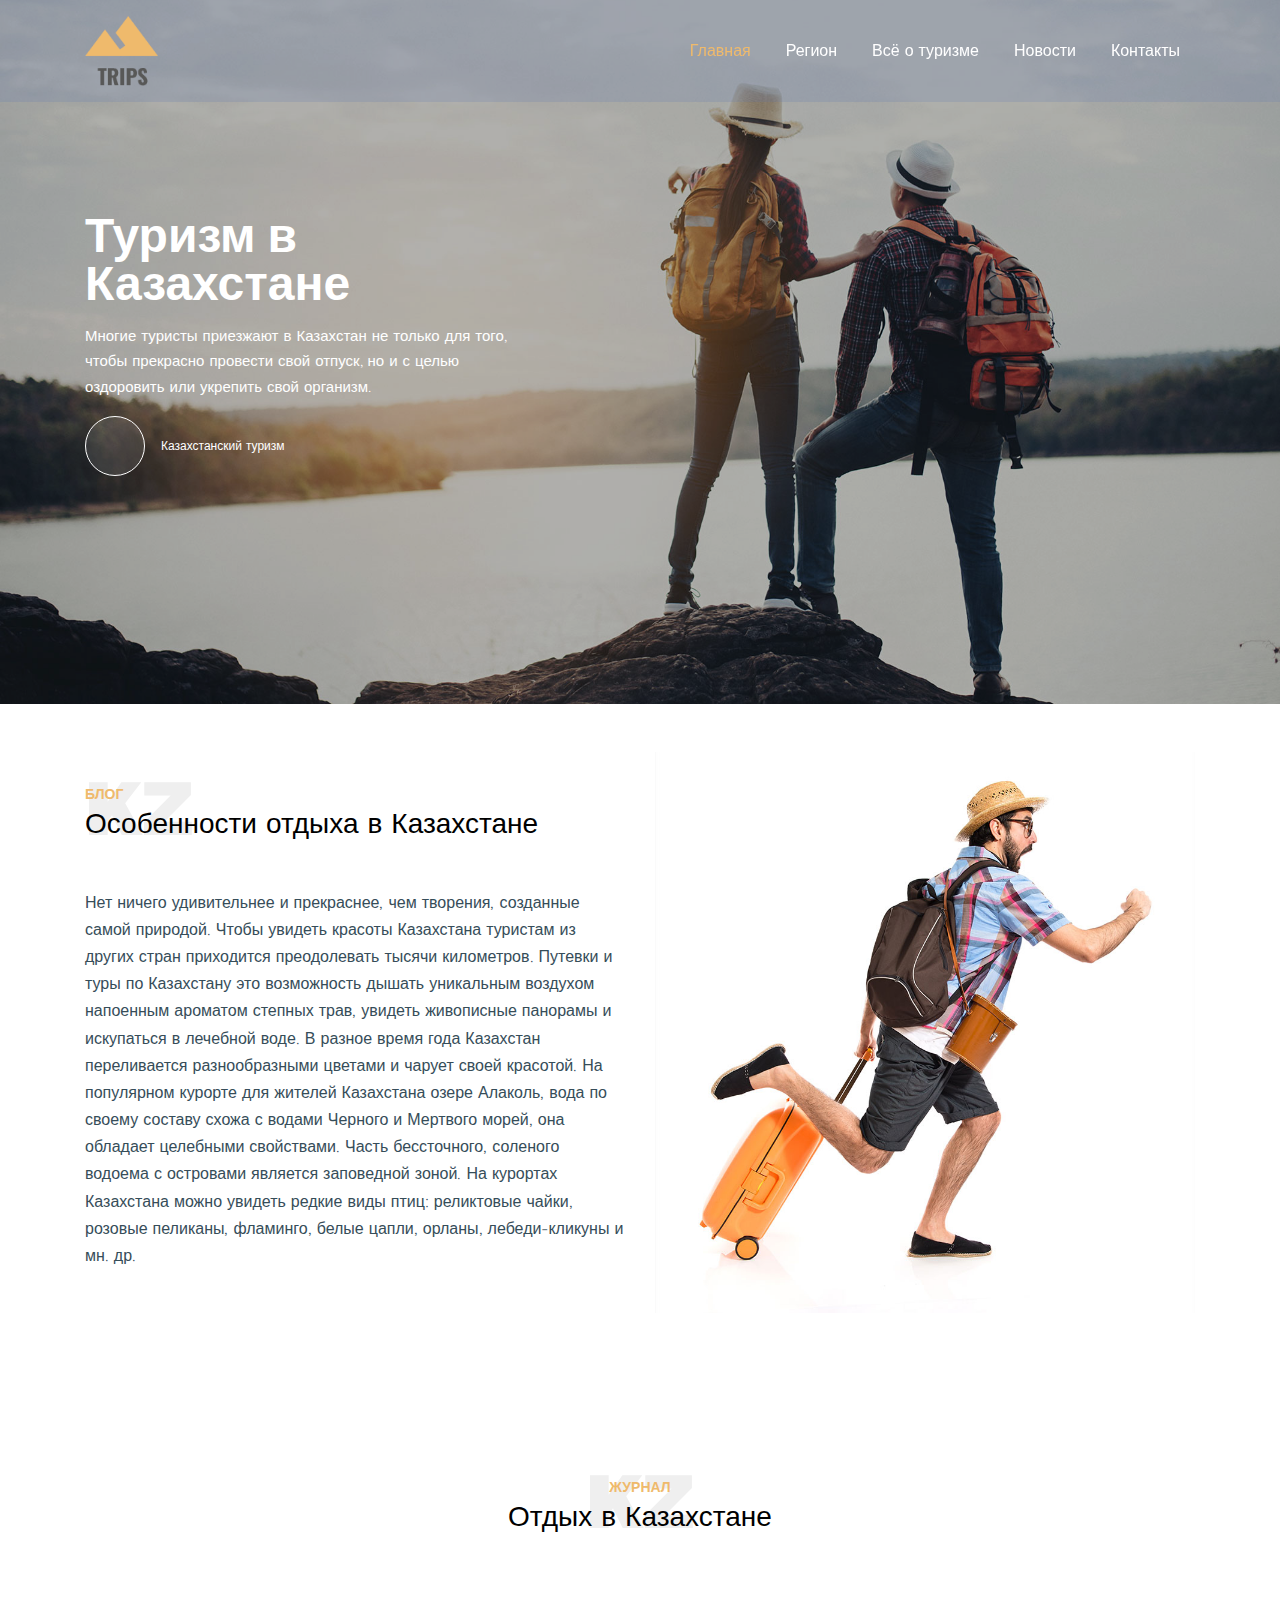
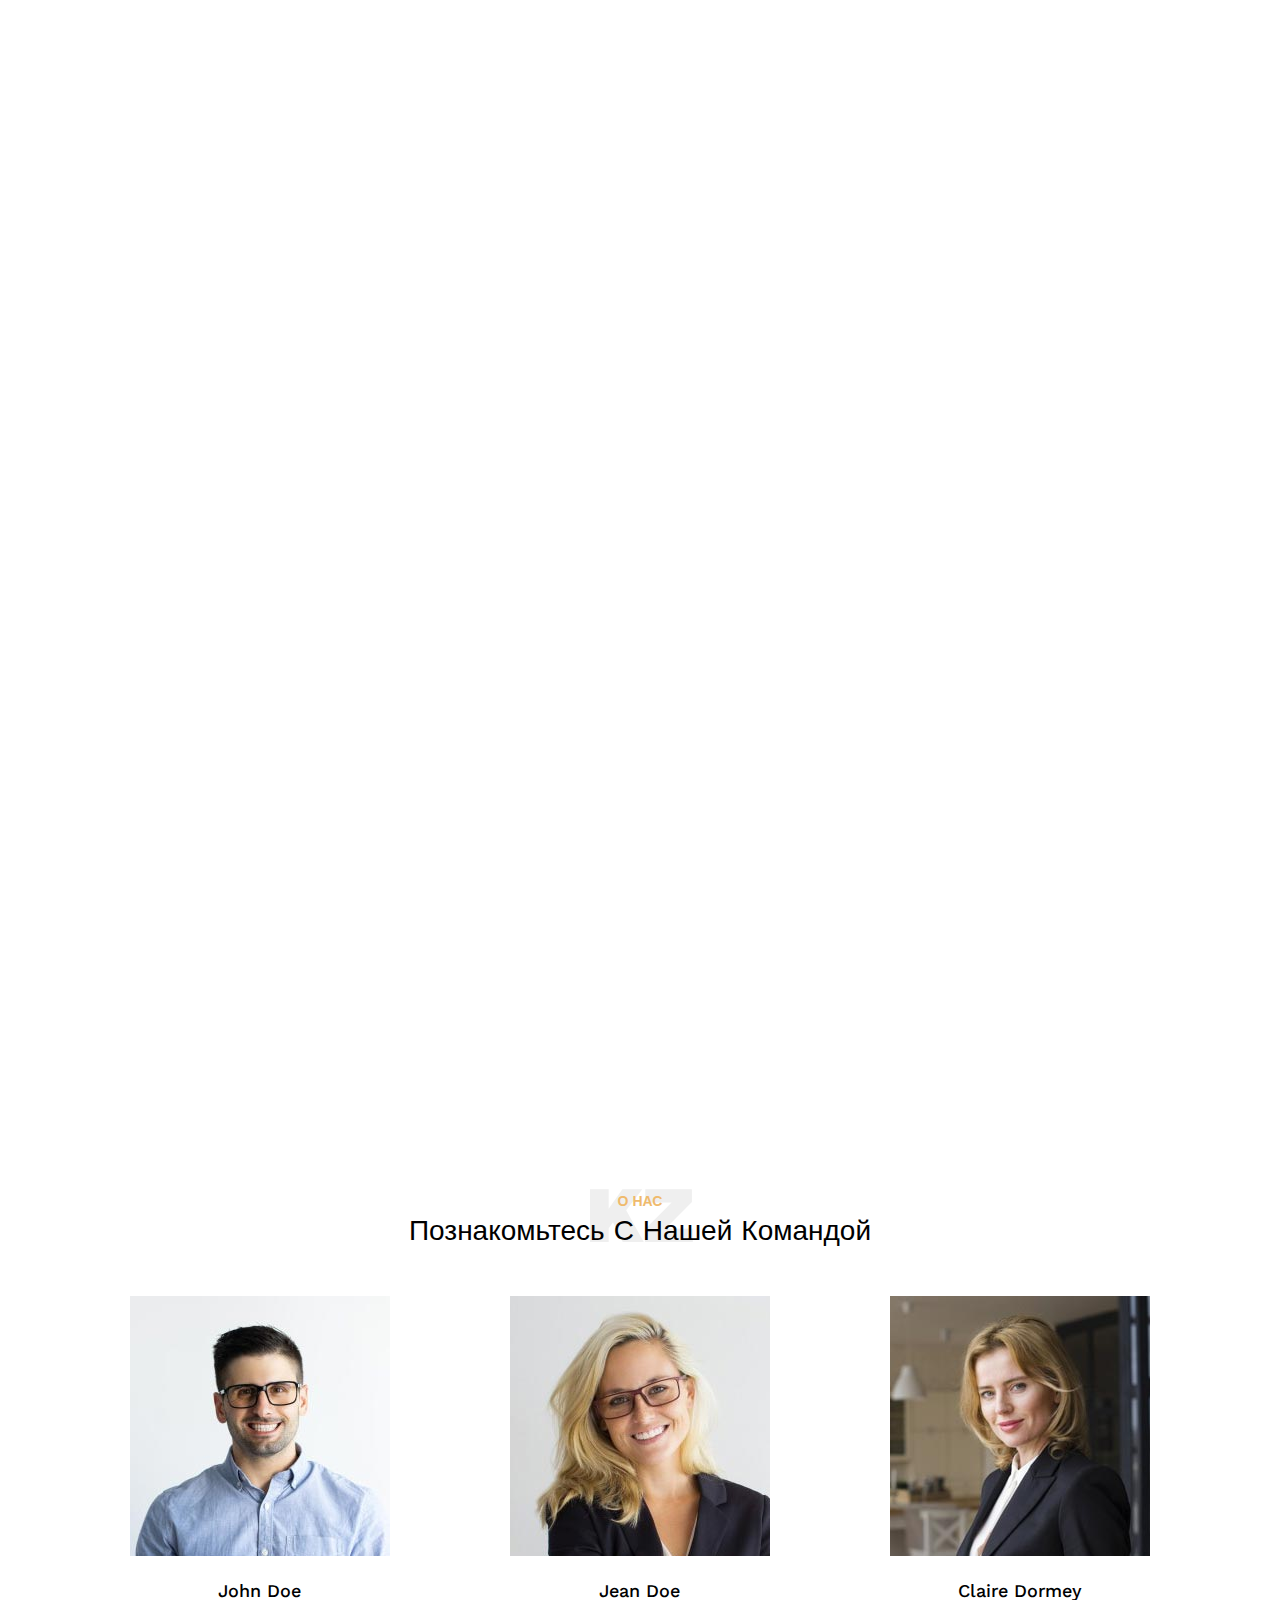
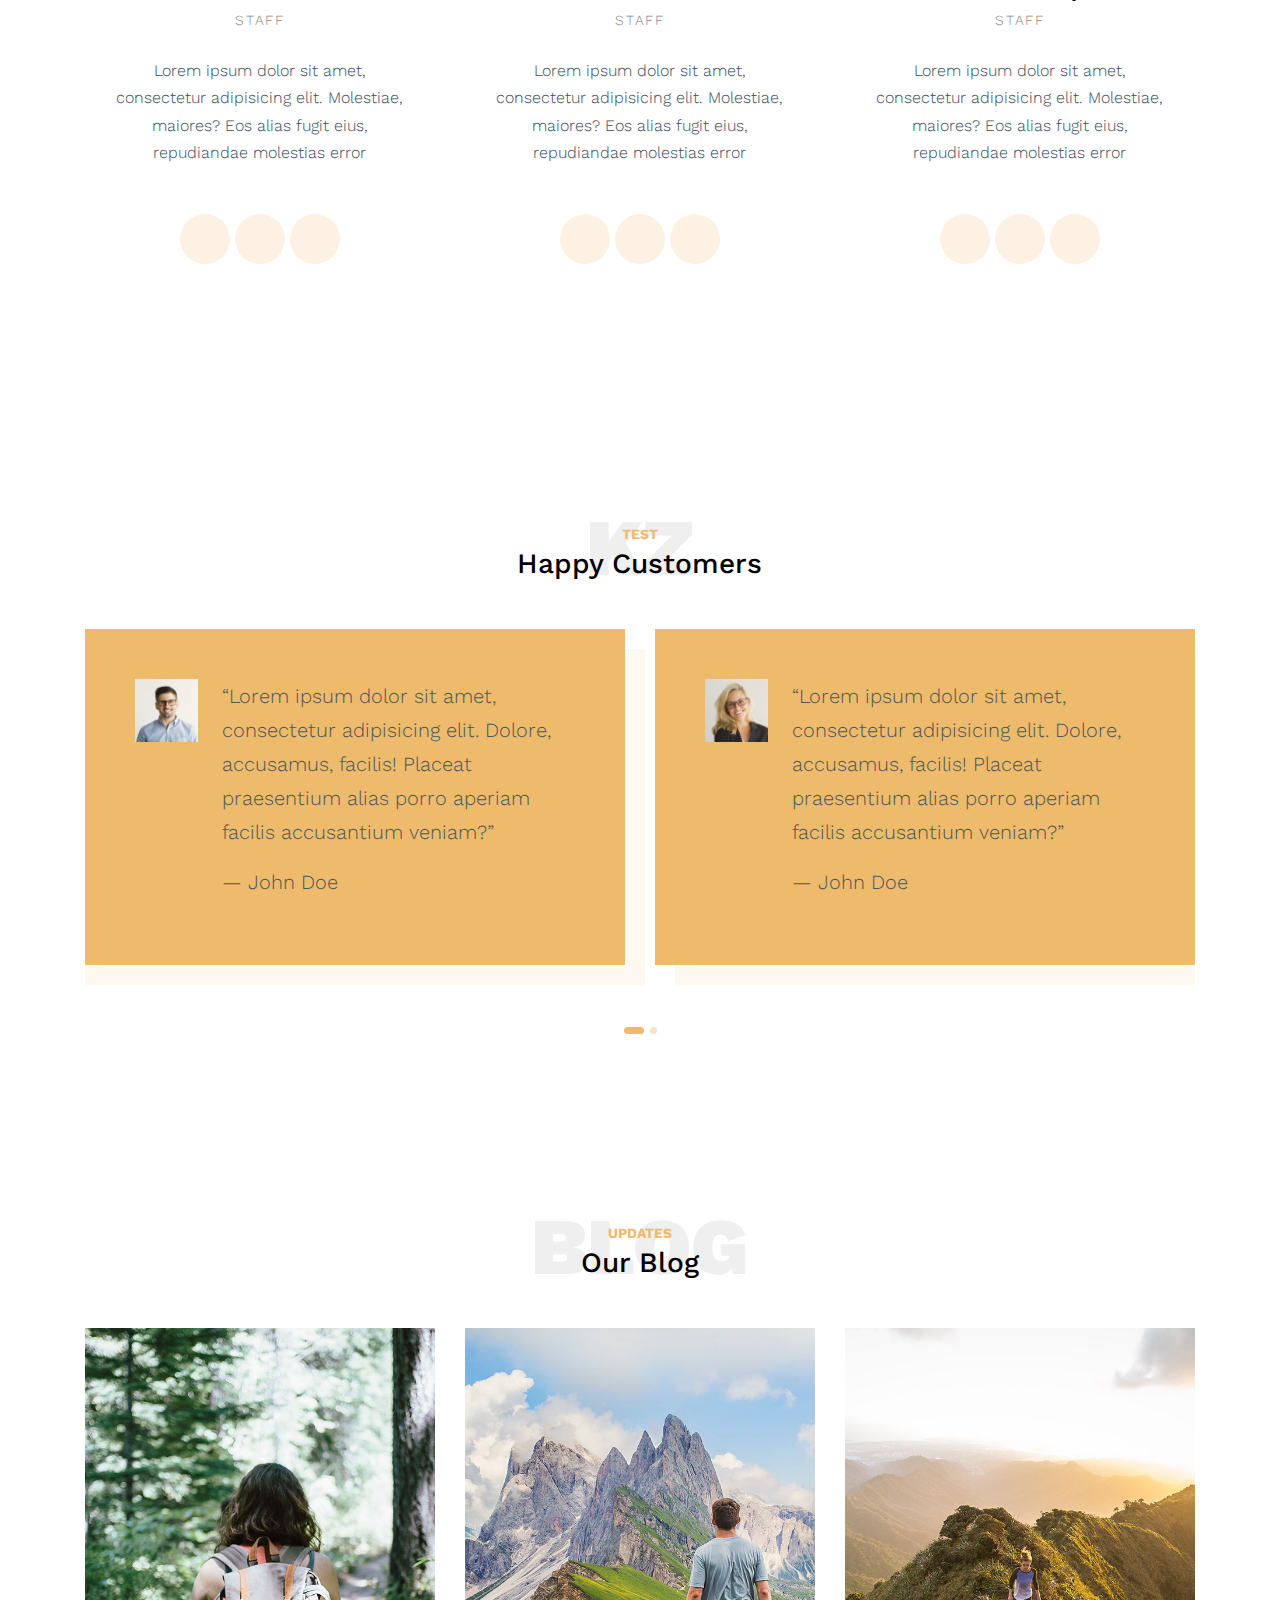
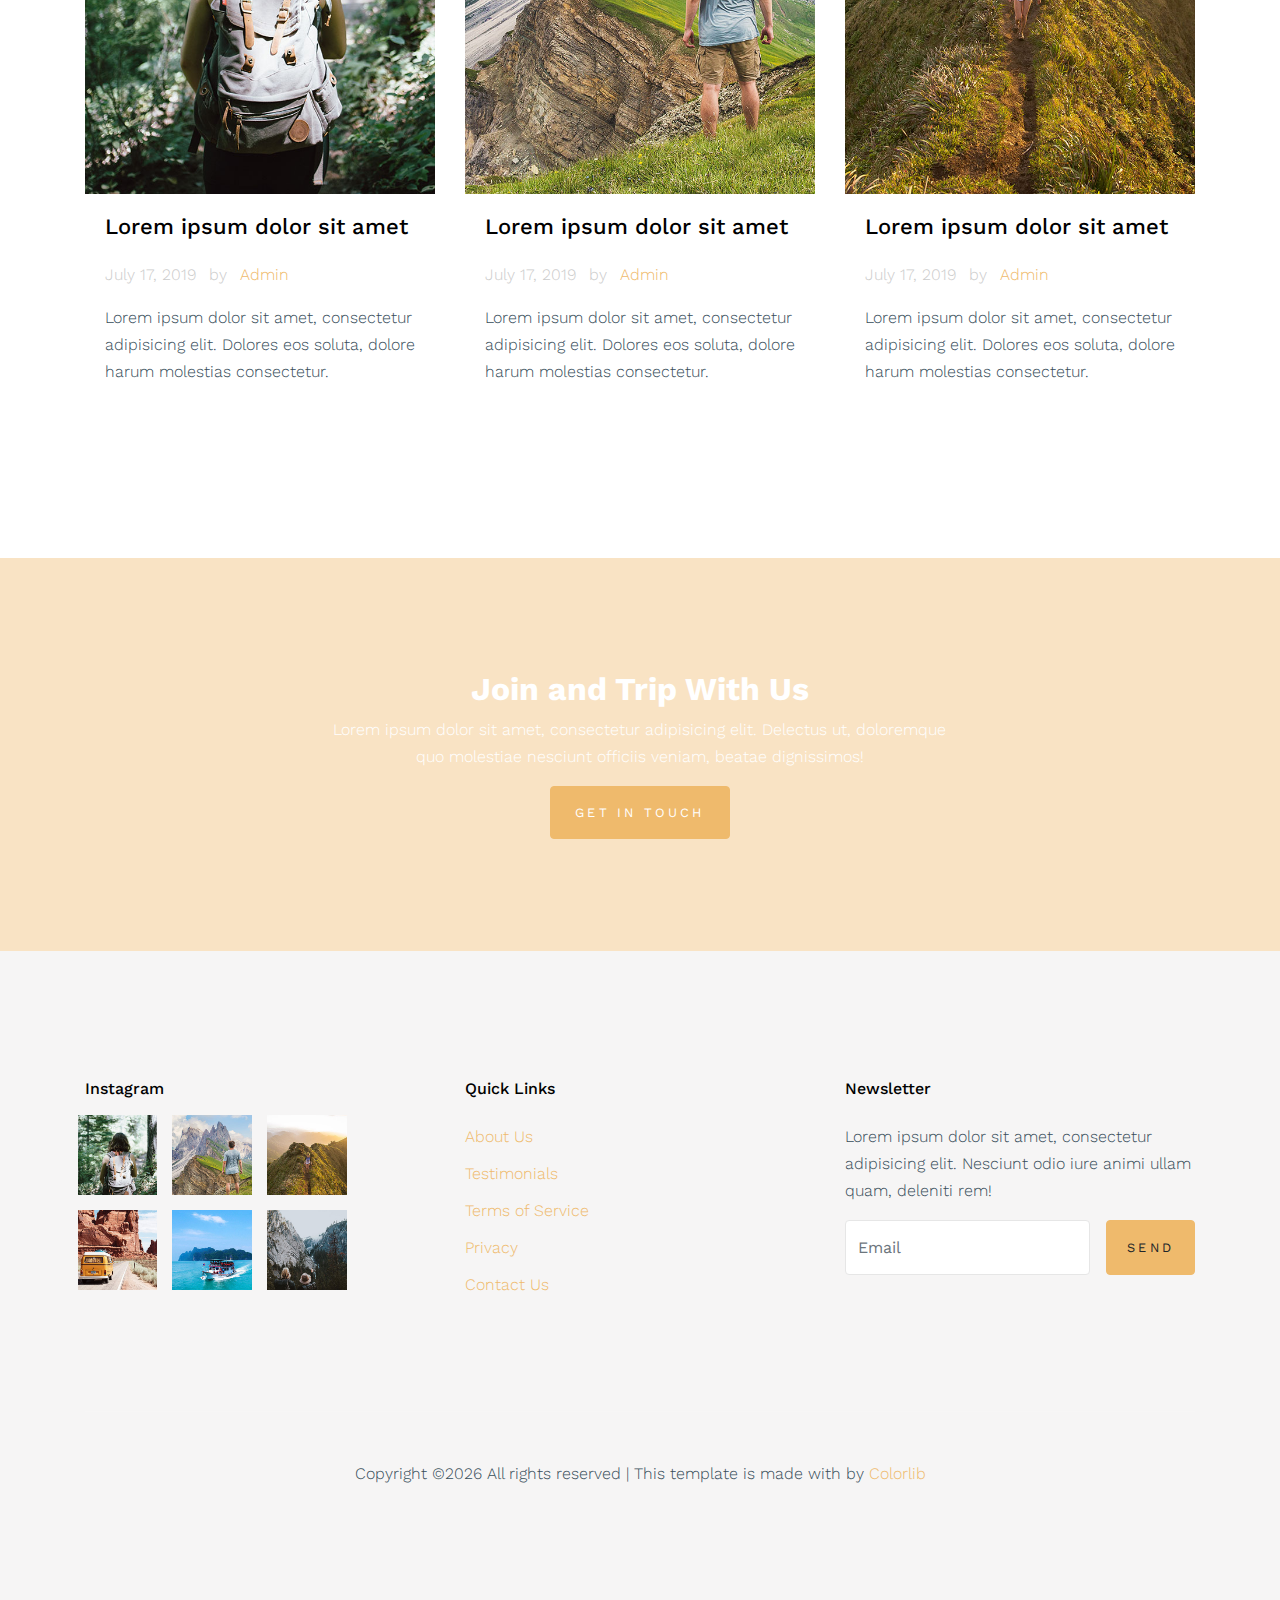
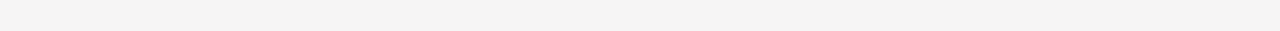
==== index.html @ c3fda4ba "Update index.html" ====
<!doctype html>
<html lang="en">

  <head>
    <title>Trips &mdash; Website Template by Colorlib</title>
    <meta charset="utf-8">
    <meta name="viewport" content="width=device-width, initial-scale=1, shrink-to-fit=no">

    <link href="https://fonts.googleapis.com/css?family=Work+Sans:400,700,900&display=swap" rel="stylesheet">

    <link rel="stylesheet" href="fonts/icomoon/style.css">

    <link rel="stylesheet" href="css/bootstrap.min.css">
    <link rel="stylesheet" href="css/bootstrap-datepicker.css">
    <link rel="stylesheet" href="css/jquery.fancybox.min.css">
    <link rel="stylesheet" href="css/owl.carousel.min.css">
    <link rel="stylesheet" href="css/owl.theme.default.min.css">
    <link rel="stylesheet" href="fonts/flaticon/font/flaticon.css">
    <link rel="stylesheet" href="css/aos.css">

    <!-- MAIN CSS -->
    <link rel="stylesheet" href="css/style.css">

  </head>

  <body data-spy="scroll" data-target=".site-navbar-target" data-offset="300">

    
    <div class="site-wrap" id="home-section">

      <div class="site-mobile-menu site-navbar-target">
        <div class="site-mobile-menu-header">
          <div class="site-mobile-menu-close mt-3">
            <span class="icon-close2 js-menu-toggle"></span>
          </div>
        </div>
        <div class="site-mobile-menu-body"></div>
      </div>



      <header class="site-navbar site-navbar-target" role="banner">

        <div class="container">
          <div class="row align-items-center position-relative">

            <div class="col-3 ">
              <div class="site-logo">
                <a href="index.html" class="font-weight-bold">
                  <img src="images/logo.png" alt="Image" class="img-fluid">
                </a>
              </div>
            </div>

            <div class="col-9  text-right">
              

              <span class="d-inline-block d-lg-none"><a href="#" class="text-white site-menu-toggle js-menu-toggle py-5 text-white"><span class="icon-menu h3 text-white"></span></a></span>

              

              <nav class="site-navigation text-right ml-auto d-none d-lg-block" role="navigation">
                <ul class="site-menu main-menu js-clone-nav ml-auto ">
                  <li class="active"><a href="index.html" class="nav-link">Главная</a></li>
                  <li><a href="about.html" class="nav-link">Регион</a></li>
                  <li><a href="trips.html" class="nav-link">Всё о туризме</a></li>
                  <li><a href="blog.html" class="nav-link">Новости</a></li>
                  <li><a href="contact.html" class="nav-link">Контакты</a></li>
                </ul>
              </nav>
            </div>

            
          </div>
        </div>

      </header>

    <div class="ftco-blocks-cover-1">
      <div class="site-section-cover overlay" style="background-image: url('images/hero_1.jpg')">
        <div class="container">
          <div class="row align-items-center">
            <div class="col-md-5" data-aos="fade-right">
              <h1 class="mb-3 text-white">Туризм в Казахстане</h1>
              <p>Многие туристы приезжают в Казахстан не только для того, чтобы прекрасно провести свой отпуск, но и с целью оздоровить или укрепить свой организм.</p>
              <p class="d-flex align-items-center">
                <a href="https://vimeo.com/191947042" data-fancybox class="play-btn-39282 mr-3"><span class="icon-play"></span></a> 
                <span class="small">Казахстанский туризм</span>
              </p>
            </div>
          </div>
        </div>
      </div>
    </div>


    <div class="site-section py-5">
      <div class="container">
        <div class="row align-items-center">
          <div class="col-md-6">
            <div class="heading-39101 mb-5">
              <span class="backdrop">KZ</span>
              <span class="subtitle-39191">Блог</span>
              <h3>Особенности отдыха в Казахстане</h3>
            </div>
            <p>Нет ничего удивительнее и прекраснее, чем творения, созданные самой природой. Чтобы увидеть красоты Казахстана туристам из других стран приходится преодолевать тысячи километров. Путевки и туры по Казахстану это возможность дышать уникальным воздухом напоенным ароматом степных трав, увидеть живописные панорамы и искупаться в лечебной воде. В разное время года Казахстан переливается разнообразными цветами и чарует своей красотой. На популярном курорте для жителей Казахстана озере Алаколь, вода по своему составу схожа с водами Черного и Мертвого морей, она обладает целебными свойствами. Часть бессточного, соленого водоема с островами является заповедной зоной. На курортах Казахстана можно увидеть редкие виды птиц: реликтовые чайки, розовые пеликаны, фламинго, белые цапли, орланы, лебеди-кликуны и мн. др.</p>
          </div>
          <div class="col-md-6" data-aos="fade-right">
            <img src="images/traveler.jpg" alt="Image" class="img-fluid">
          </div>
        </div>
      </div>
    </div>

    <div class="site-section">

      <div class="container">
        <div class="row justify-content-center text-center">
          <div class="col-md-7">
            <div class="heading-39101 mb-5">
              <span class="backdrop text-center">KZ</span>
              <span class="subtitle-39191">журнал</span>
              <h3>Отдых в Казахстане</h3>
            </div>
          </div>
        </div>
        <div class="row">
          <div class="col-lg-4 col-md-6 mb-4" data-aos="fade-up">
            <div class="listing-item">
              <div class="listing-image">
                <img src="images/img_1.jpg" alt="Image" class="img-fluid">
              </div>
              <div class="listing-item-content">
                <a class="px-3 mb-3 category bg-primary" href="#">$200.00</a>
                <h2 class="mb-1"><a href="trip-single.html">Боровое</a></h2>
              </div>
            </div>
          </div>

          <div class="col-lg-4 col-md-6 mb-4" data-aos="fade-up">
            <div class="listing-item">
              <div class="listing-image">
                <img src="images/img_2.jpg" alt="Image" class="img-fluid">
              </div>
              <div class="listing-item-content">
                <a class="px-3 mb-3 category bg-primary" href="#">$390.00</a>
                <h2 class="mb-1"><a href="trip-single.html">Джунгарское Алатау</a></h2>
              </div>
            </div>
          </div>

          <div class="col-lg-4 col-md-6 mb-4" data-aos="fade-up">
            <div class="listing-item">
              <div class="listing-image">
                <img src="images/img_3.jpg" alt="Image" class="img-fluid">
              </div>
              <div class="listing-item-content">
                <a class="px-3 mb-3 category bg-primary" href="#">$180.00</a>
                <h2 class="mb-1"><a href="trip-single.html">Бухтарма</a></h2>
              </div>
            </div>
          </div>

          <div class="col-lg-4 col-md-6 mb-4" data-aos="fade-up">
            <div class="listing-item">
              <div class="listing-image">
                <img src="images/img_4.jpg" alt="Image" class="img-fluid">
              </div>
              <div class="listing-item-content">
                <a class="px-3 mb-3 category bg-primary" href="#">$600.00</a>
                <h2 class="mb-1"><a href="trip-single.html">Чарынский коньон</a></h2>
              </div>
            </div>
          </div>

          <div class="col-lg-4 col-md-6 mb-4" data-aos="fade-up">
            <div class="listing-item">
              <div class="listing-image">
                <img src="images/img_5.jpg" alt="Image" class="img-fluid">
              </div>
              <div class="listing-item-content">
                <a class="px-3 mb-3 category bg-primary" href="#">$330.00</a>
                <h2 class="mb-1"><a href="trip-single.html">Алаколь</a></h2>
              </div>
            </div>
          </div>

          <div class="col-lg-4 col-md-6 mb-4" data-aos="fade-up">
            <div class="listing-item">
              <div class="listing-image">
                <img src="images/img_6.jpg" alt="Image" class="img-fluid">
              </div>
              <div class="listing-item-content">
                <a class="px-3 mb-3 category bg-primary" href="#">$450.00</a>
                <h2 class="mb-1"><a href="trip-single.html">Горы Тянь-Шань</a></h2>
              </div>
            </div>
          </div>

        </div>

      </div>
    </div>

    <div class="site-section">

      <div class="container">
        <div class="row justify-content-center text-center">
          <div class="col-md-10">
            <div class="heading-39101 mb-5">
              <span class="backdrop text-center">KZ</span>
              <span class="subtitle-39191">О нас</span>
              <h3>Познакомьтесь С Нашей Командой</h3>
            </div>
          </div>
        </div>


        <div class="row">

          <div class="col-lg-4 col-md-6 mb-4">
            <div class="person-29191 text-center">
              <img src="images/person_1.jpg" alt="Image" class="img-fluid mb-4">
              <div class="px-4">
                <h2 class="mb-2">John Doe</h2>
                <p class="caption mb-4">Staff</p>
                <p>Lorem ipsum dolor sit amet, consectetur adipisicing elit. Molestiae, maiores? Eos alias fugit eius, repudiandae molestias error</p>
                <div class="social_29128 mt-5">
                <a href="#"><span class="icon-facebook"></span></a>  
                <a href="#"><span class="icon-instagram"></span></a>  
                <a href="#"><span class="icon-twitter"></span></a>  
               </div>
              </div>
            </div>
          </div>

          <div class="col-lg-4 col-md-6 mb-4">
            <div class="person-29191 text-center">
              <img src="images/person_2.jpg" alt="Image" class="img-fluid mb-4">
              <div class="px-4">
                <h2 class="mb-2">Jean Doe</h2>
                <p class="caption mb-4">Staff</p>
                <p>Lorem ipsum dolor sit amet, consectetur adipisicing elit. Molestiae, maiores? Eos alias fugit eius, repudiandae molestias error</p>
                <div class="social_29128 mt-5">
                <a href="#"><span class="icon-facebook"></span></a>  
                <a href="#"><span class="icon-instagram"></span></a>  
                <a href="#"><span class="icon-twitter"></span></a>  
               </div>
              </div>
            </div>
          </div>

          <div class="col-lg-4 col-md-6 mb-4">
            <div class="person-29191 text-center">
              <img src="images/person_3.jpg" alt="Image" class="img-fluid mb-4">
              <div class="px-4">
                <h2 class="mb-2">Claire Dormey</h2>
                <p class="caption mb-4">Staff</p>
                <p>Lorem ipsum dolor sit amet, consectetur adipisicing elit. Molestiae, maiores? Eos alias fugit eius, repudiandae molestias error</p>
                <div class="social_29128 mt-5">
                <a href="#"><span class="icon-facebook"></span></a>  
                <a href="#"><span class="icon-instagram"></span></a>  
                <a href="#"><span class="icon-twitter"></span></a>  
               </div>
              </div>
            </div>
          </div>

        </div>

      </div>
    </div>


    

    <div class="site-section">

      <div class="container">

        <div class="row justify-content-center text-center">
          <div class="col-md-10">
            <div class="heading-39101 mb-5">
              <span class="backdrop text-center">KZ</span>
              <span class="subtitle-39191">Test</span>
              <h3>Happy Customers</h3>
            </div>
          </div>
        </div>

        <div class="owl-carousel slide-one-item">
          <div class="row">
            <div class="col-md-6">

              <div class="testimonial-39191 d-flex">
                <div class="mr-4">
                  <img src="images/person_1.jpg" alt="Image" class="img-fluid">
                </div>
                <div>
                <blockquote>&ldquo;Lorem ipsum dolor sit amet, consectetur adipisicing elit. Dolore, accusamus, facilis! Placeat praesentium alias porro aperiam facilis accusantium veniam?&rdquo;</blockquote>
                <p>&mdash; John Doe</p>
                </div>
              </div>    
              
            </div>

            <div class="col-md-6">

              <div class="testimonial-39191 d-flex">
                <div class="mr-4">
                  <img src="images/person_2.jpg" alt="Image" class="img-fluid">
                </div>
                <div>
                <blockquote>&ldquo;Lorem ipsum dolor sit amet, consectetur adipisicing elit. Dolore, accusamus, facilis! Placeat praesentium alias porro aperiam facilis accusantium veniam?&rdquo;</blockquote>
                <p>&mdash; John Doe</p>
                </div>
              </div>    
              
            </div>
          </div>

          <div class="row">
            <div class="col-md-6">

              <div class="testimonial-39191 d-flex">
                <div class="mr-4">
                  <img src="images/person_1.jpg" alt="Image" class="img-fluid">
                </div>
                <div>
                <blockquote>&ldquo;Lorem ipsum dolor sit amet, consectetur adipisicing elit. Dolore, accusamus, facilis! Placeat praesentium alias porro aperiam facilis accusantium veniam?&rdquo;</blockquote>
                <p>&mdash; John Doe</p>
                </div>
              </div>    
              
            </div>

            <div class="col-md-6">

              <div class="testimonial-39191 d-flex">
                <div class="mr-4">
                  <img src="images/person_2.jpg" alt="Image" class="img-fluid">
                </div>
                <div>
                <blockquote>&ldquo;Lorem ipsum dolor sit amet, consectetur adipisicing elit. Dolore, accusamus, facilis! Placeat praesentium alias porro aperiam facilis accusantium veniam?&rdquo;</blockquote>
                <p>&mdash; John Doe</p>
                </div>
              </div>    
              
            </div>
          </div>

        </div>

      </div>
    </div>


    <div class="site-section">

      <div class="container">
        <div class="row justify-content-center text-center">
          <div class="col-md-10">
            <div class="heading-39101 mb-5">
              <span class="backdrop text-center">Blog</span>
              <span class="subtitle-39191">Updates</span>
              <h3>Our Blog</h3>
            </div>
          </div>
        </div>

        <div class="row">
          <div class="col-lg-4 col-md-6 mb-4">
            <div class="post-entry-1 h-100">
              <a href="single.html">
                <img src="images/img_1.jpg" alt="Image"
                 class="img-fluid">
              </a>
              <div class="post-entry-1-contents">
                
                <h2><a href="single.html">Lorem ipsum dolor sit amet</a></h2>
                <span class="meta d-inline-block mb-3">July 17, 2019 <span class="mx-2">by</span> <a href="#">Admin</a></span>
                <p>Lorem ipsum dolor sit amet, consectetur adipisicing elit. Dolores eos soluta, dolore harum molestias consectetur.</p>
              </div>
            </div>
          </div>
          <div class="col-lg-4 col-md-6 mb-4">
            <div class="post-entry-1 h-100">
              <a href="single.html">
                <img src="images/img_2.jpg" alt="Image"
                 class="img-fluid">
              </a>
              <div class="post-entry-1-contents">
                
                <h2><a href="single.html">Lorem ipsum dolor sit amet</a></h2>
                <span class="meta d-inline-block mb-3">July 17, 2019 <span class="mx-2">by</span> <a href="#">Admin</a></span>
                <p>Lorem ipsum dolor sit amet, consectetur adipisicing elit. Dolores eos soluta, dolore harum molestias consectetur.</p>
              </div>
            </div>
          </div>

          <div class="col-lg-4 col-md-6 mb-4">
            <div class="post-entry-1 h-100">
              <a href="single.html">
                <img src="images/img_3.jpg" alt="Image"
                 class="img-fluid">
              </a>
              <div class="post-entry-1-contents">
                
                <h2><a href="single.html">Lorem ipsum dolor sit amet</a></h2>
                <span class="meta d-inline-block mb-3">July 17, 2019 <span class="mx-2">by</span> <a href="#">Admin</a></span>
                <p>Lorem ipsum dolor sit amet, consectetur adipisicing elit. Dolores eos soluta, dolore harum molestias consectetur.</p>
              </div>
            </div>
          </div>
        </div>
      </div>
    </div>
    

    <div class="site-section bg-image overlay" style="background-image: url('images/hero_1.jpg')">
      <div class="container">
        <div class="row justify-content-center">
          <div class="col-md-7 text-center">
            <h2 class="font-weight-bold text-white">Join and Trip With Us</h2>
            <p class="text-white">Lorem ipsum dolor sit amet, consectetur adipisicing elit. Delectus ut, doloremque quo molestiae nesciunt officiis veniam, beatae dignissimos!</p>
            <p class="mb-0"><a href="#" class="btn btn-primary text-white py-3 px-4">Get In Touch</a></p>
          </div>
        </div>
      </div>
    </div>

    <footer class="site-footer bg-light">
      <div class="container">
        <div class="row">
          <div class="col-lg-3">
            <h2 class="footer-heading mb-3">Instagram</h2>
            <div class="row">
              <div class="col-4 gal_col">
                <a href="#"><img src="images/insta_1.jpg" alt="Image" class="img-fluid"></a>
              </div>
              <div class="col-4 gal_col">
                <a href="#"><img src="images/insta_2.jpg" alt="Image" class="img-fluid"></a>
              </div>
              <div class="col-4 gal_col">
                <a href="#"><img src="images/insta_3.jpg" alt="Image" class="img-fluid"></a>
              </div>
              <div class="col-4 gal_col">
                <a href="#"><img src="images/insta_4.jpg" alt="Image" class="img-fluid"></a>
              </div>
              <div class="col-4 gal_col">
                <a href="#"><img src="images/insta_5.jpg" alt="Image" class="img-fluid"></a>
              </div>
              <div class="col-4 gal_col">
                <a href="#"><img src="images/insta_6.jpg" alt="Image" class="img-fluid"></a>
              </div>
            </div>
          </div>
          <div class="col-lg-8 ml-auto">
            <div class="row">
              <div class="col-lg-6 ml-auto">
                <h2 class="footer-heading mb-4">Quick Links</h2>
                <ul class="list-unstyled">
                  <li><a href="#">About Us</a></li>
                  <li><a href="#">Testimonials</a></li>
                  <li><a href="#">Terms of Service</a></li>
                  <li><a href="#">Privacy</a></li>
                  <li><a href="#">Contact Us</a></li>
                </ul>
              </div>
              <div class="col-lg-6">
                <h2 class="footer-heading mb-4">Newsletter</h2>
                <p>Lorem ipsum dolor sit amet, consectetur adipisicing elit. Nesciunt odio iure animi ullam quam, deleniti rem!</p>
                <form action="#" class="d-flex" class="subscribe">
                  <input type="text" class="form-control mr-3" placeholder="Email">
                  <input type="submit" value="Send" class="btn btn-primary">
                </form>
              </div>
              
            </div>
          </div>
        </div>
        <div class="row pt-5 mt-5 text-center">
          <div class="col-md-12">
            <div class="border-top pt-5">
              <p>
            <!-- Link back to Colorlib can't be removed. Template is licensed under CC BY 3.0. -->
            Copyright &copy;<script>document.write(new Date().getFullYear());</script> All rights reserved | This template is made with <i class="icon-heart text-danger" aria-hidden="true"></i> by <a href="https://colorlib.com" target="_blank" >Colorlib</a>
            <!-- Link back to Colorlib can't be removed. Template is licensed under CC BY 3.0. -->
            </p>
            </div>
          </div>

        </div>
      </div>
    </footer>

    </div>

    <script src="js/jquery-3.3.1.min.js"></script>
    <script src="js/jquery-migrate-3.0.0.js"></script>
    <script src="js/popper.min.js"></script>
    <script src="js/bootstrap.min.js"></script>
    <script src="js/owl.carousel.min.js"></script>
    <script src="js/jquery.sticky.js"></script>
    <script src="js/jquery.waypoints.min.js"></script>
    <script src="js/jquery.animateNumber.min.js"></script>
    <script src="js/jquery.fancybox.min.js"></script>
    <script src="js/jquery.stellar.min.js"></script>
    <script src="js/jquery.easing.1.3.js"></script>
    <script src="js/bootstrap-datepicker.min.js"></script>
    <script src="js/isotope.pkgd.min.js"></script>
    <script src="js/aos.js"></script>

    <script src="js/main.js"></script>

  </body>

</html>
---- fonts/flaticon/font/flaticon.css ----
/*
  	Flaticon icon font: Flaticon
  	Creation date: 23/07/2019 22:03
  	*/

@font-face {
  font-family: "Flaticon";
  src: url("./Flaticon.eot");
  src: url("./Flaticon.eot?#iefix") format("embedded-opentype"),
       url("./Flaticon.woff2") format("woff2"),
       url("./Flaticon.woff") format("woff"),
       url("./Flaticon.ttf") format("truetype"),
       url("./Flaticon.svg#Flaticon") format("svg");
  font-weight: normal;
  font-style: normal;
}

@media screen and (-webkit-min-device-pixel-ratio:0) {
  @font-face {
    font-family: "Flaticon";
    src: url("./Flaticon.svg#Flaticon") format("svg");
  }
}

[class^="flaticon-"]:before, [class*=" flaticon-"]:before,
[class^="flaticon-"]:after, [class*=" flaticon-"]:after {   
  font-family: Flaticon;
        font-weight: normal;
  font-variant: normal;
  text-transform: none;
  line-height: 1;

  /* Better Font Rendering =========== */
  -webkit-font-smoothing: antialiased;
  -moz-osx-font-smoothing: grayscale;
}

.flaticon-scissors:before { content: "\f100"; }
.flaticon-beard:before { content: "\f101"; }
.flaticon-bald:before { content: "\f102"; }
.flaticon-hair-spray:before { content: "\f103"; }
.flaticon-hair:before { content: "\f104"; }
.flaticon-barber-shop:before { content: "\f105"; }
---- css/style.css ----
/* Base */
html {
  overflow-x: hidden; }

.font-size-10 {
  font-size: 10px; }

.font-size-11 {
  font-size: 11px; }

.font-size-12 {
  font-size: 12px; }

.font-size-13 {
  font-size: 13px; }

.font-size-14 {
  font-size: 14px; }

.font-size-15 {
  font-size: 15px; }

.font-size-16 {
  font-size: 16px; }

.font-size-17 {
  font-size: 17px; }

.font-size-18 {
  font-size: 18px; }

.font-size-19 {
  font-size: 19px; }

.font-size-20 {
  font-size: 20px; }

.font-size-21 {
  font-size: 21px; }

.font-size-22 {
  font-size: 22px; }

.font-size-23 {
  font-size: 23px; }

.font-size-24 {
  font-size: 24px; }

.font-size-25 {
  font-size: 25px; }

.font-size-26 {
  font-size: 26px; }

.font-size-27 {
  font-size: 27px; }

.font-size-28 {
  font-size: 28px; }

.font-size-29 {
  font-size: 29px; }

.font-size-30 {
  font-size: 30px; }

.serif {
  font-family: "Work Sans", sans-serif; }

.font-gray-1 {
  color: #f7f7f7; }

.font-gray-2 {
  color: #e9e9e9; }

.font-gray-3 {
  color: #d9d9d9; }

.font-gray-4 {
  color: #c9c9c9; }

.font-gray-5, .block-heading-1 span {
  color: #b8b8b8; }

.font-gray-6 {
  color: #a8a8a8; }

.font-gray-7 {
  color: #939393; }

.font-gray-8 {
  color: #7b7b7b; }

.font-gray-9 {
  color: #636363 #4d4d4d; }

.font-gray-10 {
  color: #353535; }

.border-gray-1 {
  border-color: #f7f7f7; }

.border-gray-2 {
  border-color: #e9e9e9; }

.border-gray-3 {
  border-color: #d9d9d9; }

.border-gray-4 {
  border-color: #c9c9c9; }

.border-gray-5 {
  border-color: #b8b8b8; }

.border-gray-6 {
  border-color: #a8a8a8; }

.border-gray-7 {
  border-color: #939393; }

.border-gray-8 {
  border-color: #7b7b7b; }

.border-gray-9 {
  border-color: #636363 #4d4d4d; }

.border-gray-10 {
  border-color: #353535; }

.bg-gray-1 {
  border-color: #f7f7f7; }

.bg-gray-2 {
  border-color: #e9e9e9; }

.bg-gray-3 {
  border-color: #d9d9d9; }

.bg-gray-4 {
  border-color: #c9c9c9; }

.bg-gray-5 {
  border-color: #b8b8b8; }

.bg-gray-6 {
  border-color: #a8a8a8; }

.bg-gray-7 {
  border-color: #939393; }

.bg-gray-8 {
  border-color: #7b7b7b; }

.bg-gray-9 {
  border-color: #636363 #4d4d4d; }

.bg-gray-10 {
  border-color: #353535; }

.letter-spacing-1 {
  letter-spacing: 0.1em; }

.letter-spacing-2 {
  letter-spacing: 0.2em; }

.border-w-1 {
  border-width: 1px; }

.border-w-2 {
  border-width: 2px; }

.border-w-3 {
  border-width: 3px; }

.border-w-4 {
  border-width: 4px; }

.border-w-5 {
  border-width: 5px; }

.primary-black--hover {
  background: #efba6c;
  color: #fff; }
  .primary-black--hover:hover {
    background: #000;
    color: #fff; }

.primary-dark--hover {
  background: #efba6c;
  color: #fff; }
  .primary-dark--hover:hover {
    background: gray;
    color: #fff; }

.primary-primary-outline--hover {
  background: #efba6c;
  color: #fff; }
  .primary-primary-outline--hover:hover {
    border-color: #efba6c;
    background: transparent; }

.primary-outline-primary--hover {
  background: transparent;
  border-color: #efba6c; }
  .primary-outline-primary--hover:hover {
    color: #fff;
    background: #efba6c; }

body {
  line-height: 1.7;
  color: #364d59 !important;
  font-weight: 300;
  font-size: 1rem;
  font-family: "Work Sans", sans-serif; }

::-moz-selection {
  background: #000;
  color: #fff; }

::selection {
  background: #000;
  color: #fff; }

a {
  -webkit-transition: .3s all ease;
  -o-transition: .3s all ease;
  transition: .3s all ease;
  text-decoration: none; }
  a:hover {
    text-decoration: none; }

h1, h2, h3, h4, h5,
.h1, .h2, .h3, .h4, .h5 {
  color: #000;
  font-family: "Work Sans", sans-serif; }

.border-2 {
  border-width: 2px; }

.text-black {
  color: #000 !important; }

.bg-black {
  background: #000 !important; }

.color-black-opacity-5 {
  color: rgba(0, 0, 0, 0.5); }

.color-white-opacity-5 {
  color: rgba(255, 255, 255, 0.5); }

.btn {
  font-size: .8rem;
  text-transform: uppercase;
  letter-spacing: .2rem;
  padding: 10px 20px;
  text-decoration: none; }
  .btn:active, .btn:focus {
    outline: none;
    -webkit-box-shadow: none;
    box-shadow: none; }
  .btn.btn-outline-white {
    border-color: #fff;
    background: transparent;
    color: #fff; }
    .btn.btn-outline-white:hover {
      background: #fff;
      border-color: #fff;
      color: #000; }

.line-height-1 {
  line-height: 1 !important; }

.bg-black {
  background: #000; }

.form-control {
  height: 55px;
  background: #fff !important;
  font-family: "Work Sans", -apple-system, BlinkMacSystemFont, "Segoe UI", Roboto, "Helvetica Neue", Arial, "Noto Sans", sans-serif, "Apple Color Emoji", "Segoe UI Emoji", "Segoe UI Symbol", "Noto Color Emoji"; }
  .form-control:active, .form-control:focus {
    border-color: #efba6c; }
  .form-control:hover, .form-control:active, .form-control:focus {
    -webkit-box-shadow: none !important;
    box-shadow: none !important; }

.site-section {
  padding: 2.5em 0; }
  @media (min-width: 768px) {
    .site-section {
      padding: 5em 0; } }
  .site-section.site-section-sm {
    padding: 4em 0; }

.site-footer {
  padding: 4em 0;
  background: #efba6c; }
  @media (min-width: 768px) {
    .site-footer {
      padding: 8em 0; } }
  .site-footer .border-top {
    border-top: 1px solid rgba(255, 255, 255, 0.1) !important; }
  .site-footer ul li {
    margin-bottom: 10px; }
  .site-footer .footer-heading {
    font-size: 16px; }

.bg-text-line {
  display: inline;
  background: #000;
  -webkit-box-shadow: 20px 0 0 #000, -20px 0 0 #000;
  box-shadow: 20px 0 0 #000, -20px 0 0 #000; }

.text-white-opacity-05 {
  color: rgba(255, 255, 255, 0.5); }

.text-black-opacity-05 {
  color: rgba(0, 0, 0, 0.5); }

.hover-bg-enlarge {
  overflow: hidden;
  position: relative; }
  @media (max-width: 991.98px) {
    .hover-bg-enlarge {
      height: auto !important; } }
  .hover-bg-enlarge > div {
    -webkit-transform: scale(1);
    -ms-transform: scale(1);
    transform: scale(1);
    -webkit-transition: .8s all ease-in-out;
    -o-transition: .8s all ease-in-out;
    transition: .8s all ease-in-out; }
  .hover-bg-enlarge:hover > div, .hover-bg-enlarge:focus > div, .hover-bg-enlarge:active > div {
    -webkit-transform: scale(1.2);
    -ms-transform: scale(1.2);
    transform: scale(1.2); }
  @media (max-width: 991.98px) {
    .hover-bg-enlarge .bg-image-md-height {
      height: 300px !important; } }

.bg-image {
  background-size: cover;
  background-position: center center;
  background-repeat: no-repeat;
  background-attachment: fixed; }
  .bg-image.overlay {
    position: relative; }
    .bg-image.overlay:after {
      position: absolute;
      content: "";
      top: 0;
      left: 0;
      right: 0;
      bottom: 0;
      z-index: 0;
      width: 100%;
      background: rgba(239, 186, 108, 0.4); }
  .bg-image > .container {
    position: relative;
    z-index: 1; }

@media (max-width: 991.98px) {
  .img-md-fluid {
    max-width: 100%; } }

@media (max-width: 991.98px) {
  .display-1, .display-3 {
    font-size: 3rem; } }

.play-single-big {
  width: 90px;
  height: 90px;
  display: inline-block;
  border: 2px solid #fff;
  color: #fff !important;
  border-radius: 50%;
  position: relative;
  -webkit-transition: .3s all ease-in-out;
  -o-transition: .3s all ease-in-out;
  transition: .3s all ease-in-out; }
  .play-single-big > span {
    font-size: 50px;
    position: absolute;
    top: 50%;
    left: 50%;
    -webkit-transform: translate(-40%, -50%);
    -ms-transform: translate(-40%, -50%);
    transform: translate(-40%, -50%); }
  .play-single-big:hover {
    width: 120px;
    height: 120px; }

.overlap-to-top {
  margin-top: -150px; }

.ul-check {
  margin-bottom: 50px; }
  .ul-check li {
    position: relative;
    padding-left: 35px;
    margin-bottom: 15px;
    line-height: 1.5; }
    .ul-check li:before {
      left: 0;
      font-size: 20px;
      top: -.3rem;
      font-family: "icomoon";
      content: "\e5ca";
      position: absolute; }
  .ul-check.white li:before {
    color: #fff; }
  .ul-check.success li:before {
    color: #71bc42; }
  .ul-check.primary li:before {
    color: #efba6c; }

.select-wrap, .wrap-icon {
  position: relative; }
  .select-wrap .icon, .wrap-icon .icon {
    position: absolute;
    right: 10px;
    top: 50%;
    -webkit-transform: translateY(-50%);
    -ms-transform: translateY(-50%);
    transform: translateY(-50%);
    font-size: 22px; }
  .select-wrap select, .wrap-icon select {
    -webkit-appearance: none;
    -moz-appearance: none;
    appearance: none;
    width: 100%; }

.top-bar {
  border-bottom: 1px solid #e9ecef !important; }

/* Navbar */
.site-navbar {
  margin-bottom: 0px;
  z-index: 1999;
  top: 0;
  width: 100%;
  padding: 1rem;
  background: #5d78b333;
  position: fixed; }
  @media (max-width: 991.98px) {
    .site-navbar {
      padding-top: 3rem;
      padding-bottom: 3rem; } }
  .site-navbar .toggle-button {
    position: absolute;
    right: 0px; }
  .site-navbar .site-logo {
    margin: 0;
    padding: 0;
    font-size: 1.7rem; }
    .site-navbar .site-logo a {
      text-transform: uppercase;
      color: #fff; }
      .site-navbar .site-logo a img {
        width: 73px; }
    @media (max-width: 991.98px) {
      .site-navbar .site-logo {
        float: left;
        position: relative; } }
  .site-navbar .site-navigation.border-bottom {
    border-bottom: 1px solid white !important; }
  .site-navbar .site-navigation .site-menu {
    margin: 0;
    padding: 0;
    margin-bottom: 0; }
    .site-navbar .site-navigation .site-menu .active {
      color: #efba6c !important; }
    .site-navbar .site-navigation .site-menu a {
      text-decoration: none !important;
      display: inline-block; }
    .site-navbar .site-navigation .site-menu > li {
      display: inline-block; }
      .site-navbar .site-navigation .site-menu > li > a {
        margin-left: 15px;
        margin-right: 15px;
        padding: 20px 0px;
        color: rgb(255, 255, 255) !important;
        display: inline-block;
        text-decoration: none !important; }
        .site-navbar .site-navigation .site-menu > li > a:hover {
          color: #efba6c; }
      .site-navbar .site-navigation .site-menu > li.active > a {
        color: #efba6c !important; }
    .site-navbar .site-navigation .site-menu .has-children {
      position: relative; }
      .site-navbar .site-navigation .site-menu .has-children > a {
        position: relative;
        padding-right: 20px; }
        .site-navbar .site-navigation .site-menu .has-children > a:before {
          position: absolute;
          content: "\e313";
          font-size: 16px;
          top: 50%;
          right: 0;
          -webkit-transform: translateY(-50%);
          -ms-transform: translateY(-50%);
          transform: translateY(-50%);
          font-family: 'icomoon'; }
      .site-navbar .site-navigation .site-menu .has-children .dropdown {
        visibility: hidden;
        opacity: 0;
        top: 100%;
        position: absolute;
        text-align: left;
        border-top: 2px solid #efba6c;
        -webkit-box-shadow: 0 2px 10px -2px rgba(0, 0, 0, 0.1);
        box-shadow: 0 2px 10px -2px rgba(0, 0, 0, 0.1);
        padding: 0px 0;
        margin-top: 20px;
        margin-left: 0px;
        background: #fff;
        -webkit-transition: 0.2s 0s;
        -o-transition: 0.2s 0s;
        transition: 0.2s 0s; }
        .site-navbar .site-navigation .site-menu .has-children .dropdown.arrow-top {
          position: absolute; }
          .site-navbar .site-navigation .site-menu .has-children .dropdown.arrow-top:before {
            display: none;
            bottom: 100%;
            left: 20%;
            border: solid transparent;
            content: " ";
            height: 0;
            width: 0;
            position: absolute;
            pointer-events: none; }
          .site-navbar .site-navigation .site-menu .has-children .dropdown.arrow-top:before {
            border-color: rgba(136, 183, 213, 0);
            border-bottom-color: #fff;
            border-width: 10px;
            margin-left: -10px; }
        .site-navbar .site-navigation .site-menu .has-children .dropdown a {
          text-transform: none;
          letter-spacing: normal;
          -webkit-transition: 0s all;
          -o-transition: 0s all;
          transition: 0s all;
          color: #000 !important; }
          .site-navbar .site-navigation .site-menu .has-children .dropdown a.active {
            color: #efba6c !important;
            background: #f8f9fa; }
        .site-navbar .site-navigation .site-menu .has-children .dropdown > li {
          list-style: none;
          padding: 0;
          margin: 0;
          min-width: 200px; }
          .site-navbar .site-navigation .site-menu .has-children .dropdown > li > a {
            padding: 9px 20px;
            display: block; }
            .site-navbar .site-navigation .site-menu .has-children .dropdown > li > a:hover {
              background: #f8f9fa;
              color: #ced4da; }
          .site-navbar .site-navigation .site-menu .has-children .dropdown > li.has-children > a:before {
            content: "\e315";
            right: 20px; }
          .site-navbar .site-navigation .site-menu .has-children .dropdown > li.has-children > .dropdown, .site-navbar .site-navigation .site-menu .has-children .dropdown > li.has-children > ul {
            left: 100%;
            top: 0; }
          .site-navbar .site-navigation .site-menu .has-children .dropdown > li.has-children:hover > a, .site-navbar .site-navigation .site-menu .has-children .dropdown > li.has-children:active > a, .site-navbar .site-navigation .site-menu .has-children .dropdown > li.has-children:focus > a {
            background: #f8f9fa;
            color: #ced4da; }
      .site-navbar .site-navigation .site-menu .has-children:hover > a, .site-navbar .site-navigation .site-menu .has-children:focus > a, .site-navbar .site-navigation .site-menu .has-children:active > a {
        color: #efba6c; }
      .site-navbar .site-navigation .site-menu .has-children:hover, .site-navbar .site-navigation .site-menu .has-children:focus, .site-navbar .site-navigation .site-menu .has-children:active {
        cursor: pointer; }
        .site-navbar .site-navigation .site-menu .has-children:hover > .dropdown, .site-navbar .site-navigation .site-menu .has-children:focus > .dropdown, .site-navbar .site-navigation .site-menu .has-children:active > .dropdown {
          -webkit-transition-delay: 0s;
          -o-transition-delay: 0s;
          transition-delay: 0s;
          margin-top: 0px;
          visibility: visible;
          opacity: 1; }

.site-mobile-menu {
  width: 300px;
  position: fixed;
  right: 0;
  z-index: 2000;
  padding-top: 20px;
  background: #fff;
  height: calc(100vh);
  -webkit-transform: translateX(110%);
  -ms-transform: translateX(110%);
  transform: translateX(110%);
  -webkit-box-shadow: -10px 0 20px -10px rgba(0, 0, 0, 0.1);
  box-shadow: -10px 0 20px -10px rgba(0, 0, 0, 0.1);
  -webkit-transition: .3s all ease-in-out;
  -o-transition: .3s all ease-in-out;
  transition: .3s all ease-in-out; }
  .offcanvas-menu .site-mobile-menu {
    -webkit-transform: translateX(0%);
    -ms-transform: translateX(0%);
    transform: translateX(0%); }
  .site-mobile-menu .site-mobile-menu-header {
    width: 100%;
    float: left;
    padding-left: 20px;
    padding-right: 20px; }
    .site-mobile-menu .site-mobile-menu-header .site-mobile-menu-close {
      float: right;
      margin-top: 8px; }
      .site-mobile-menu .site-mobile-menu-header .site-mobile-menu-close span {
        font-size: 30px;
        display: inline-block;
        padding-left: 10px;
        padding-right: 0px;
        line-height: 1;
        cursor: pointer;
        -webkit-transition: .3s all ease;
        -o-transition: .3s all ease;
        transition: .3s all ease; }
        .site-mobile-menu .site-mobile-menu-header .site-mobile-menu-close span:hover {
          color: #ced4da; }
    .site-mobile-menu .site-mobile-menu-header .site-mobile-menu-logo {
      float: left;
      margin-top: 10px;
      margin-left: 0px; }
      .site-mobile-menu .site-mobile-menu-header .site-mobile-menu-logo a {
        display: inline-block;
        text-transform: uppercase; }
        .site-mobile-menu .site-mobile-menu-header .site-mobile-menu-logo a img {
          max-width: 70px; }
        .site-mobile-menu .site-mobile-menu-header .site-mobile-menu-logo a:hover {
          text-decoration: none; }
  .site-mobile-menu .site-mobile-menu-body {
    overflow-y: scroll;
    -webkit-overflow-scrolling: touch;
    position: relative;
    padding: 0 20px 20px 20px;
    height: calc(100vh - 52px);
    padding-bottom: 150px; }
  .site-mobile-menu .site-nav-wrap {
    padding: 0;
    margin: 0;
    list-style: none;
    position: relative; }
    .site-mobile-menu .site-nav-wrap a {
      padding: 10px 20px;
      display: block;
      position: relative;
      color: #212529; }
      .site-mobile-menu .site-nav-wrap a:hover {
        color: #efba6c; }
    .site-mobile-menu .site-nav-wrap li {
      position: relative;
      display: block; }
      .site-mobile-menu .site-nav-wrap li .nav-link.active {
        color: #efba6c; }
      .site-mobile-menu .site-nav-wrap li.active > a {
        color: #efba6c; }
    .site-mobile-menu .site-nav-wrap .arrow-collapse {
      position: absolute;
      right: 0px;
      top: 10px;
      z-index: 20;
      width: 36px;
      height: 36px;
      text-align: center;
      cursor: pointer;
      border-radius: 50%; }
      .site-mobile-menu .site-nav-wrap .arrow-collapse:hover {
        background: #f8f9fa; }
      .site-mobile-menu .site-nav-wrap .arrow-collapse:before {
        font-size: 12px;
        z-index: 20;
        font-family: "icomoon";
        content: "\f078";
        position: absolute;
        top: 50%;
        left: 50%;
        -webkit-transform: translate(-50%, -50%) rotate(-180deg);
        -ms-transform: translate(-50%, -50%) rotate(-180deg);
        transform: translate(-50%, -50%) rotate(-180deg);
        -webkit-transition: .3s all ease;
        -o-transition: .3s all ease;
        transition: .3s all ease; }
      .site-mobile-menu .site-nav-wrap .arrow-collapse.collapsed:before {
        -webkit-transform: translate(-50%, -50%);
        -ms-transform: translate(-50%, -50%);
        transform: translate(-50%, -50%); }
    .site-mobile-menu .site-nav-wrap > li {
      display: block;
      position: relative;
      float: left;
      width: 100%; }
      .site-mobile-menu .site-nav-wrap > li > a {
        padding-left: 20px;
        font-size: 20px; }
      .site-mobile-menu .site-nav-wrap > li > ul {
        padding: 0;
        margin: 0;
        list-style: none; }
        .site-mobile-menu .site-nav-wrap > li > ul > li {
          display: block; }
          .site-mobile-menu .site-nav-wrap > li > ul > li > a {
            padding-left: 40px;
            font-size: 16px; }
          .site-mobile-menu .site-nav-wrap > li > ul > li > ul {
            padding: 0;
            margin: 0; }
            .site-mobile-menu .site-nav-wrap > li > ul > li > ul > li {
              display: block; }
              .site-mobile-menu .site-nav-wrap > li > ul > li > ul > li > a {
                font-size: 16px;
                padding-left: 60px; }
    .site-mobile-menu .site-nav-wrap[data-class="social"] {
      float: left;
      width: 100%;
      margin-top: 30px;
      padding-bottom: 5em; }
      .site-mobile-menu .site-nav-wrap[data-class="social"] > li {
        width: auto; }
        .site-mobile-menu .site-nav-wrap[data-class="social"] > li:first-child a {
          padding-left: 15px !important; }

.sticky-wrapper {
  position: relative;
  z-index: 100;
  width: 100%;
  position: absolute;
  top: 0; }
  .sticky-wrapper .site-navbar {
    -webkit-transition: .3s all ease;
    -o-transition: .3s all ease;
    transition: .3s all ease; }
  .sticky-wrapper .site-navbar {
    background: #fff; }
    .sticky-wrapper .site-navbar ul li a {
      color: rgba(255, 255, 255, 0.7) !important; }
      .sticky-wrapper .site-navbar ul li a.active {
        color: #fff !important; }
  .sticky-wrapper.is-sticky .site-navbar {
    background: #fff;
    -webkit-box-shadow: 4px 0 20px -5px rgba(0, 0, 0, 0.2);
    box-shadow: 4px 0 20px -5px rgba(0, 0, 0, 0.2); }
    .sticky-wrapper.is-sticky .site-navbar .site-logo a {
      color: #efba6c; }
    .sticky-wrapper.is-sticky .site-navbar ul li a {
      color: #000 !important; }
      .sticky-wrapper.is-sticky .site-navbar ul li a.active {
        color: #efba6c !important; }
  .sticky-wrapper .shrink {
    padding-top: 0px !important;
    padding-bottom: 0px !important; }
    @media (max-width: 991.98px) {
      .sticky-wrapper .shrink {
        padding-top: 30px !important;
        padding-bottom: 30px !important; } }

/* Blocks */
.site-section-cover {
  position: relative;
  background-size: cover;
  background-repeat: no-repeat;
  background-position: center center; }
  .site-section-cover,
  .site-section-cover .container {
    position: relative;
    z-index: 2; }
  .site-section-cover,
  .site-section-cover .container > .row {
    height: calc(100vh - 196px);
    min-height: 677px; }
    @media (max-width: 991.98px) {
      .site-section-cover,
      .site-section-cover .container > .row {
        height: calc(70vh - 196px);
        min-height: 600px; } }
  .site-section-cover.overlay {
    position: relative; }
    .site-section-cover.overlay:before {
      position: absolute;
      content: "";
      top: 0;
      left: 0;
      right: 0;
      bottom: 0;
      background: rgba(0, 0, 0, 0.3);
      z-index: 1; }
  .site-section-cover.inner-page,
  .site-section-cover.inner-page .container > .row {
    height: auto;
    min-height: auto;
    padding: 2em 0; }
  .site-section-cover.img-bg-section {
    background-size: cover;
    background-repeat: no-repeat; }
  .site-section-cover h1 {
    font-size: 3rem;
    color: #fff;
    line-height: 1;
    font-family: "Work Sans", sans-serif;
    font-weight: 900; }
    @media (max-width: 991.98px) {
      .site-section-cover h1 {
        font-size: 2rem; } }
  .site-section-cover p {
    font-size: 15px;
    color: #fff; }

.site-section {
  padding: 7rem 0; }
  @media (max-width: 991.98px) {
    .site-section {
      padding: 3rem 0; } }

.block-heading-1 span {
  text-transform: uppercase;
  font-size: 12px;
  letter-spacing: .1em;
  font-weight: bold; }

.block-heading-1 h2 {
  font-size: 3rem;
  color: #efba6c; }
  @media (max-width: 991.98px) {
    .block-heading-1 h2 {
      font-size: 2rem; } }

.block-feature-1-wrap {
  margin-bottom: 7rem; }
  .block-feature-1-wrap > .container > .row {
    margin-left: -18px;
    margin-right: -18px; }
    .block-feature-1-wrap > .container > .row > .col,
    .block-feature-1-wrap > .container > .row > [class*="col-"] {
      padding-right: 36px;
      padding-left: 36px; }

.block-feature-1 {
  background: #f2f2f2;
  padding: 30px 30px 30px 50px;
  position: relative; }
  .block-feature-1 h2 {
    font-size: 18px; }
  .block-feature-1 .icon {
    width: 80px;
    height: 80px;
    display: inline-block;
    border-radius: 50%;
    position: absolute;
    left: -40px;
    top: 50%;
    border: 4px solid #fff;
    -webkit-transform: translateY(-50%);
    -ms-transform: translateY(-50%);
    transform: translateY(-50%);
    text-align: center; }
    .block-feature-1 .icon > span {
      font-size: 40px;
      color: #fff;
      position: absolute;
      top: 50%;
      left: 50%;
      -webkit-transform: translate(-50%, -50%);
      -ms-transform: translate(-50%, -50%);
      transform: translate(-50%, -50%); }

.block-img-video-1-wrap .block-img-video-1 {
  position: relative;
  margin-top: -10rem; }
  @media (max-width: 991.98px) {
    .block-img-video-1-wrap .block-img-video-1 {
      margin-top: -6rem; } }

.block-img-video-1 > a {
  display: block;
  position: relative;
  cursor: pointer; }
  .block-img-video-1 > a .icon {
    position: absolute;
    width: 80px;
    height: 80px;
    border-radius: 50%;
    display: inline-block;
    top: 50%;
    left: 50%;
    -webkit-transform: translate(-50%, -50%);
    -ms-transform: translate(-50%, -50%);
    transform: translate(-50%, -50%);
    background: #fff;
    -webkit-transition: .3s all ease-in-out;
    -o-transition: .3s all ease-in-out;
    transition: .3s all ease-in-out; }
    .block-img-video-1 > a .icon > span {
      position: absolute;
      top: 50%;
      font-size: .8rem;
      left: 50%;
      -webkit-transform: translate(-50%, -50%);
      -ms-transform: translate(-50%, -50%);
      transform: translate(-50%, -50%);
      color: #000; }
  .block-img-video-1 > a:hover .icon {
    background: #fff;
    width: 90px;
    height: 90px; }

.block-counter-1 {
  text-align: center; }
  .block-counter-1 .number,
  .block-counter-1 .caption {
    display: block;
    line-height: 1; }
  .block-counter-1 .number {
    color: #efba6c;
    font-size: 4rem;
    position: relative;
    padding-bottom: 20px;
    margin-bottom: 20px; }
    @media (max-width: 991.98px) {
      .block-counter-1 .number {
        font-size: 2rem; } }
    .block-counter-1 .number:after {
      position: absolute;
      content: "";
      width: 50px;
      height: 3px;
      left: 50%;
      bottom: 0;
      -webkit-transform: translateX(-50%);
      -ms-transform: translateX(-50%);
      transform: translateX(-50%);
      background: rgba(52, 58, 64, 0.3); }
  .block-counter-1 .caption {
    font-size: 14px;
    letter-spacing: .05em; }

.block-team-member-1 {
  padding: 30px;
  border: 1px solid #e9ecef;
  background: #fff;
  position: relative;
  top: 0;
  -webkit-transition: .15s all ease-in-out;
  -o-transition: .15s all ease-in-out;
  transition: .15s all ease-in-out; }
  .block-team-member-1 figure img {
    max-width: 130px !important;
    margin-left: auto;
    margin-right: auto; }

.block-social-1 > a {
  display: inline-block;
  width: 30px;
  height: 30px;
  position: relative; }
  .block-social-1 > a span {
    position: absolute;
    top: 50%;
    left: 50%;
    -webkit-transform: translate(-50%, -50%);
    -ms-transform: translate(-50%, -50%);
    transform: translate(-50%, -50%); }

.block-testimony-1 {
  padding: 20px;
  position: relative; }
  .block-testimony-1 blockquote {
    background: #fff;
    padding: 30px;
    font-style: italic;
    font-size: 18px;
    color: #000;
    font-family: 'Georgia', Times, serif;
    position: relative; }
  .block-testimony-1 figure {
    position: relative;
    padding-top: 20px; }
    .block-testimony-1 figure:before {
      position: absolute;
      content: "";
      width: 50px;
      left: 50%;
      display: none;
      top: 0;
      -webkit-transform: translateX(-50%);
      -ms-transform: translateX(-50%);
      transform: translateX(-50%);
      background: #efba6c;
      height: 2px; }
    .block-testimony-1 figure img {
      max-width: 60px; }
  .block-testimony-1 h3 {
    font-size: 18px; }

.block-13 .owl-nav {
  display: none; }

.block-13 .owl-dots {
  text-align: center;
  position: relative;
  bottom: -30px; }
  .block-13 .owl-dots .owl-dot {
    display: inline-block; }
    .block-13 .owl-dots .owl-dot span {
      display: inline-block;
      width: 7px;
      height: 7px;
      border-radius: 4px;
      background: #cccccc;
      -webkit-transition: 0.3s all cubic-bezier(0.32, 0.71, 0.53, 0.53);
      -o-transition: 0.3s all cubic-bezier(0.32, 0.71, 0.53, 0.53);
      transition: 0.3s all cubic-bezier(0.32, 0.71, 0.53, 0.53);
      margin: 3px; }
    .block-13 .owl-dots .owl-dot.active span {
      background: #efba6c; }

.post-entry {
  background: #fff;
  padding: 30px;
  border: 1px solid #e6e6e6;
  border-radius: 4px;
  -webkit-transition: .3s all ease;
  -o-transition: .3s all ease;
  transition: .3s all ease; }
  .post-entry:hover {
    -webkit-box-shadow: 0 5px 15px -5px rgba(0, 0, 0, 0.1);
    box-shadow: 0 5px 15px -5px rgba(0, 0, 0, 0.1); }
  .post-entry h2 {
    font-size: 20px; }
  .post-entry *:last-child {
    margin-bottom: 0; }

.by {
  color: #000;
  border-bottom: 1px dotted #ccc; }
  .by:hover {
    border-bottom: 1px dotted #efba6c; }

.form-control {
  border: none;
  border: 1px solid #e6e6e6; }
  .form-control:hover, .form-control:active, .form-control:focus {
    border: 1px solid #666666; }

.sidebar-box {
  margin-bottom: 30px;
  padding: 25px;
  font-size: 15px;
  width: 100%;
  float: left;
  background: #fff; }
  .sidebar-box *:last-child {
    margin-bottom: 0; }
  .sidebar-box h3 {
    font-size: 18px;
    margin-bottom: 15px; }

.categories li,
.sidelink li {
  position: relative;
  margin-bottom: 10px;
  padding-bottom: 10px;
  border-bottom: 1px dotted #dee2e6;
  list-style: none; }
  .categories li:last-child,
  .sidelink li:last-child {
    margin-bottom: 0;
    border-bottom: none;
    padding-bottom: 0; }
  .categories li a,
  .sidelink li a {
    display: block; }
    .categories li a span,
    .sidelink li a span {
      position: absolute;
      right: 0;
      top: 0;
      color: #ccc; }
  .categories li.active a,
  .sidelink li.active a {
    color: #000;
    font-style: italic; }

.comment-form-wrap {
  clear: both; }

.comment-list {
  padding: 0;
  margin: 0; }
  .comment-list .children {
    padding: 50px 0 0 40px;
    margin: 0;
    float: left;
    width: 100%; }
  .comment-list li {
    padding: 0;
    margin: 0 0 30px 0;
    float: left;
    width: 100%;
    clear: both;
    list-style: none; }
    .comment-list li .vcard {
      width: 80px;
      float: left; }
      .comment-list li .vcard img {
        width: 50px;
        border-radius: 50%; }
    .comment-list li .comment-body {
      float: right;
      width: calc(100% - 80px); }
      .comment-list li .comment-body h3 {
        font-size: 20px;
        color: #000; }
      .comment-list li .comment-body .meta {
        text-transform: uppercase;
        font-size: 13px;
        letter-spacing: .1em;
        color: #ccc; }
      .comment-list li .comment-body .reply {
        padding: 5px 10px;
        background: #e6e6e6;
        color: #000;
        text-transform: uppercase;
        font-size: 14px; }
        .comment-list li .comment-body .reply:hover {
          color: #000;
          background: #e3e3e3; }

.search-form {
  background: #f7f7f7;
  padding: 10px; }
  .search-form .form-group {
    position: relative; }
    .search-form .form-group input {
      padding-right: 50px; }
  .search-form .icon {
    position: absolute;
    top: 50%;
    right: 20px;
    -webkit-transform: translateY(-50%);
    -ms-transform: translateY(-50%);
    transform: translateY(-50%); }

.post-meta {
  font-size: 13px;
  text-transform: uppercase;
  letter-spacing: .2em; }
  .post-meta a {
    color: #fff;
    border-bottom: 1px solid rgba(255, 255, 255, 0.5); }

.slide {
  height: 100vh;
  min-height: 900px;
  background-size: cover; }

.border-w-2 {
  border-width: 2px !important; }

.block__73694 .block__73422 {
  background-size: cover;
  background-position: center center;
  background-repeat: no-repeat; }
  @media (max-width: 991.98px) {
    .block__73694 .block__73422 {
      height: 400px; } }

@media (max-width: 991.98px) {
  .slide-one-item .owl-nav {
    display: none; } }

.slide-one-item .owl-nav .owl-prev,
.slide-one-item .owl-nav .owl-next {
  position: absolute;
  top: 50%;
  -webkit-transform: translateY(-50%);
  -ms-transform: translateY(-50%);
  transform: translateY(-50%);
  font-size: 2rem;
  color: rgba(255, 255, 255, 0.4); }
  .slide-one-item .owl-nav .owl-prev:hover,
  .slide-one-item .owl-nav .owl-next:hover {
    color: #fff; }

.slide-one-item .owl-nav .owl-prev {
  left: 20px; }

.slide-one-item .owl-nav .owl-next {
  right: 20px; }

.slide-one-item .owl-dots {
  position: absolute;
  bottom: -50px;
  width: 100%;
  text-align: center;
  z-index: 2; }
  .slide-one-item .owl-dots .owl-dot {
    display: inline-block; }
    .slide-one-item .owl-dots .owl-dot > span {
      -webkit-transition: 0.3s all cubic-bezier(0.32, 0.71, 0.53, 0.53);
      -o-transition: 0.3s all cubic-bezier(0.32, 0.71, 0.53, 0.53);
      transition: 0.3s all cubic-bezier(0.32, 0.71, 0.53, 0.53);
      display: inline-block;
      width: 7px;
      height: 7px;
      border-radius: 4px;
      background: rgba(239, 186, 108, 0.4);
      margin: 3px; }
    .slide-one-item .owl-dots .owl-dot.active > span {
      width: 20px;
      background: #efba6c; }

.footer-suscribe-form .form-control {
  color: #000; }
  .footer-suscribe-form .form-control:hover, .footer-suscribe-form .form-control:active, .footer-suscribe-form .form-control:focus {
    color: #000 !important; }

.footer-suscribe-form .btn {
  color: #fff; }

.ftco-blocks-cover-1 {
  position: relative; }
  .ftco-blocks-cover-1 .ftco-service-image-1 {
    margin-top: -70px;
    position: static; }

.ftco-cover-1 {
  background-size: cover;
  background-position: center center;
  background-repeat: no-repeat; }
  .ftco-cover-1, .ftco-cover-1 .container > .row {
    height: 100vh;
    min-height: 900px; }
  .ftco-cover-1.innerpage, .ftco-cover-1.innerpage .container > .row {
    height: 90vh;
    min-height: 700px; }
  .ftco-cover-1 > .container {
    position: relative; }
  .ftco-cover-1.overlay {
    position: relative; }
    .ftco-cover-1.overlay:before {
      content: "";
      position: absolute;
      top: 0;
      left: 0;
      right: 0;
      bottom: 0;
      opacity: .5;
      background: #000; }
    .ftco-cover-1.overlay h1 {
      color: #fff;
      font-size: 3rem; }
    .ftco-cover-1.overlay p {
      color: #fff; }
      .ftco-cover-1.overlay p a {
        color: #fff;
        font-weight: 700; }
        .ftco-cover-1.overlay p a:hover {
          text-decoration: none; }
    .ftco-cover-1.overlay form .form-control,
    .ftco-cover-1.overlay form .btn {
      height: 55px;
      border-radius: 4px; }
    .ftco-cover-1.overlay form .form-control {
      padding-left: 20px;
      padding-right: 20px;
      border-color: transparent;
      margin-right: 10px; }
    .ftco-cover-1.overlay form .btn {
      border-color: transparent; }

.owl-all .owl-dots {
  text-align: center;
  margin-top: 30px; }
  .owl-all .owl-dots .owl-dot {
    display: inline-block; }
    .owl-all .owl-dots .owl-dot > span {
      display: inline-block;
      width: 7px;
      height: 7px;
      background: #ccc;
      margin: 5px;
      border-radius: 50%; }
    .owl-all .owl-dots .owl-dot.active > span {
      background: #efba6c; }

@media (min-width: 992px) {
  .owl-all .owl-nav,
  .owl-all .owl-dots {
    display: none; }
  .owl-all .owl-stage {
    -webkit-transform: none !important;
    -ms-transform: none !important;
    transform: none !important;
    width: 120% !important;
    padding-top: 10px; }
  .owl-all .owl-carousel .owl-stage-outer {
    width: 100%;
    overflow: visible; }
  .owl-all .owl-stage-outer > .owl-stage > .owl-item {
    display: -ms-inline-grid;
    display: inline-grid;
    float: none;
    margin-bottom: 30px; } }

.blog-entry .blog-thumbnail {
  -webkit-box-flex: 0;
  -ms-flex: 0 0 150px;
  flex: 0 0 150px;
  margin-right: 20px; }
  .blog-entry .blog-thumbnail img {
    border-radius: 4px; }

.blog-entry .blog-excerpt a {
  color: #000; }
  .blog-entry .blog-excerpt a:hover {
    color: #efba6c; }

.bg-light {
  background-color: #f6f5f5 !important; }

.post-entry-1 .meta {
  color: #ccc; }

.post-entry-1 .post-entry-1-contents {
  background: #fff;
  padding: 20px; }
  .post-entry-1 .post-entry-1-contents h2 {
    font-size: 22px;
    margin-bottom: 20px; }
    .post-entry-1 .post-entry-1-contents h2 a {
      color: #000; }
      .post-entry-1 .post-entry-1-contents h2 a:hover {
        color: #efba6c; }

.post-entry-1.person-1 {
  text-align: center; }
  .post-entry-1.person-1 img {
    width: 90px;
    border-radius: 50%;
    margin: 0 auto -45px auto; }
  .post-entry-1.person-1 .post-entry-1-contents {
    padding-top: 4rem; }

/* carrent */
.feature-car-rent-box-1 {
  position: relative;
  padding: 30px;
  background: #fff; }
  .feature-car-rent-box-1:before {
    content: "";
    position: absolute;
    top: 0;
    left: 0;
    right: 0;
    height: 10px;
    width: 100%;
    background: #efba6c; }
  .feature-car-rent-box-1 ul {
    padding: 0;
    margin: 0; }
    .feature-car-rent-box-1 ul li {
      display: block;
      padding: 20px 0;
      list-style: none;
      border-bottom: 1px solid #efefef;
      margin: 0;
      position: relative; }
      .feature-car-rent-box-1 ul li .spec {
        position: absolute;
        right: 0; }
      .feature-car-rent-box-1 ul li:last-child {
        border-bottom: none; }

.trip-form {
  padding: 40px 30px;
  background: #fff;
  position: relative;
  margin-top: -90px;
  -webkit-box-shadow: 0 0 10px 0px rgba(0, 0, 0, 0.1);
  box-shadow: 0 0 10px 0px rgba(0, 0, 0, 0.1); }
  .trip-form h3 {
    font-size: 20px;
    margin-bottom: 30px;
    color: #000; }

.item-1 {
  border-radius: 4px;
  position: relative;
  overflow: hidden;
  background: #fff; }
  .item-1 .item-1-contents {
    padding: 30px;
    border: 1px solid #ccc;
    border-bottom-left-radius: 4px;
    border-bottom-right-radius: 4px;
    border-top: none;
    position: relative; }
    .item-1 .item-1-contents ul {
      list-style: none;
      display: block;
      margin: 0;
      padding: 0; }
      .item-1 .item-1-contents ul li {
        list-style: none;
        margin: 0 0 10px 0;
        padding: 0;
        position: relative; }
        .item-1 .item-1-contents ul li .price {
          -webkit-box-flex: 0;
          -ms-flex: 0 0 90px;
          flex: 0 0 90px;
          text-align: right; }
    .item-1 .item-1-contents h3 {
      position: relative;
      color: #efba6c;
      padding-bottom: 30px;
      margin-bottom: 30px; }
      .item-1 .item-1-contents h3:after {
        left: 0;
        bottom: 0;
        content: "";
        width: 40px;
        height: 2px;
        background: #efba6c;
        position: absolute; }

.how-it-works .step {
  width: 20%;
  display: inline-block;
  text-align: center;
  position: relative; }
  .how-it-works .step:after {
    width: 100%;
    height: 4px;
    content: "";
    position: absolute;
    z-index: -1;
    top: 25px;
    background: #efba6c; }
  .how-it-works .step:last-child:after {
    display: none; }
  .how-it-works .step .number {
    z-index: 1;
    width: 50px;
    height: 50px;
    border: 4px solid #efba6c;
    background: #fff;
    border-radius: 50%;
    color: #efba6c;
    display: block;
    position: relative;
    margin: 0 auto 10px auto; }
    .how-it-works .step .number > span {
      position: absolute;
      top: 50%;
      left: 50%;
      -webkit-transform: translate(-50%, -50%);
      -ms-transform: translate(-50%, -50%);
      transform: translate(-50%, -50%);
      font-size: 1.3rem;
      color: #efba6c; }
  .how-it-works .step .caption {
    display: block; }

.service-1 {
  text-align: center; }
  .service-1 .service-1-icon {
    background: #efba6c;
    width: 90px;
    height: 90px;
    margin-bottom: 20px;
    position: relative;
    display: inline-block;
    border: 4px solid #efba6c;
    border-radius: 50%;
    color: #fff; }
    .service-1 .service-1-icon > span {
      position: absolute;
      top: 50%;
      left: 50%;
      -webkit-transform: translate(-50%, -50%);
      -ms-transform: translate(-50%, -50%);
      transform: translate(-50%, -50%);
      font-size: 3rem; }
  .service-1 .service-1-contents h3, .service-1 .service-1-contents p {
    color: #fff; }
  .service-1 .service-1-contents h3 {
    margin-bottom: 10px;
    font-size: 20px; }
  .service-1.dark .service-1-contents h3, .service-1.dark .service-1-contents p {
    color: #000; }
  .service-1.dark .service-1-contents h3 {
    margin-bottom: 10px;
    font-size: 20px; }
  .service-1.dark .service-1-contents h3, .service-1.dark .service-1-contents p {
    color: #000; }

.section-3 {
  background-size: cover;
  background-position: center;
  background-repeat: no-repeat;
  position: relative; }
  .section-3 > .container {
    z-index: 2; }
  .section-3:before {
    position: absolute;
    top: 0;
    left: 0;
    right: 0;
    bottom: 0;
    content: "";
    background-color: rgba(0, 0, 0, 0.5); }

.testimonial-2 {
  background: #fff;
  padding: 30px; }
  .testimonial-2 blockquote {
    font-size: 1.3rem; }
  .testimonial-2 .v-card img {
    width: 50px;
    -webkit-box-flex: 0;
    -ms-flex: 0 0 50px;
    flex: 0 0 50px;
    border-radius: 50%; }

/* barberz */
.scissors {
  position: relative;
  padding-bottom: 30px;
  margin-bottom: 30px;
  font-size: 3rem;
  color: #efba6c; }
  @media (max-width: 991.98px) {
    .scissors {
      font-size: 2rem; } }
  .scissors:after {
    bottom: 0;
    left: 0;
    font-size: 22px;
    content: "\f0c4";
    font-family: 'icomoon';
    position: absolute;
    color: #ccc; }
  .scissors.primary-color-icon:after {
    color: #efba6c; }
  .scissors.text-center:after {
    left: 50%;
    -webkit-transform: translateX(-50%);
    -ms-transform: translateX(-50%);
    transform: translateX(-50%); }

.nonloop-block-13 .owl-nav {
  display: none; }

.nonloop-block-13 .owl-stage {
  display: -webkit-box;
  display: -ms-flexbox;
  display: flex; }
  .nonloop-block-13 .owl-stage .owl-item {
    height: 100% !important; }

.hair-style .place {
  display: block;
  -webkit-transition: .3s all ease;
  -o-transition: .3s all ease;
  transition: .3s all ease; }
  .hair-style .place:hover, .hair-style .place:focus {
    opacity: .7; }
  .hair-style .place img {
    max-width: 100%;
    margin-bottom: 20px; }
  .hair-style .place h2 {
    font-size: 18px;
    line-height: 1.5; }
  .hair-style .place p {
    font-size: 13px;
    color: #ccc; }

.img-years {
  position: relative;
  display: block; }
  .img-years .year {
    width: 150px;
    height: 150px;
    border-radius: 50%;
    background: #efba6c;
    position: absolute;
    right: 0;
    bottom: 0;
    -webkit-transform: translate(50%, 50%);
    -ms-transform: translate(50%, 50%);
    transform: translate(50%, 50%); }
    @media (max-width: 991.98px) {
      .img-years .year {
        position: relative;
        -webkit-transform: translate(0%, 0%);
        -ms-transform: translate(0%, 0%);
        transform: translate(0%, 0%);
        margin: -30px auto 0 auto; } }
    .img-years .year > span {
      width: 100%;
      color: #fff;
      text-align: center;
      position: absolute;
      top: 50%;
      left: 50%;
      font-size: 3rem;
      display: block;
      line-height: 1;
      -webkit-transform: translate(-50%, -50%);
      -ms-transform: translate(-50%, -50%);
      transform: translate(-50%, -50%); }
      .img-years .year > span > span {
        line-height: 1.2;
        display: block;
        font-size: .8rem; }

.bg-img-1 {
  background-size: cover;
  background-position: center;
  background-repeat: no-repeat;
  width: 50%;
  height: 350px; }

.block_75651 {
  padding: 30px; }

.subtitle-39293 {
  color: #efba6c; }

.item {
  border: none;
  margin-bottom: 30px;
  border-radius: 4px; }

.item a {
  display: block;
  overflow: hidden;
  position: relative;
  border-radius: 4px; }

.item a img {
  position: relative;
  -webkit-transform: scale(1);
  -ms-transform: scale(1);
  transform: scale(1);
  -webkit-transition: .3s all ease-in-out;
  -o-transition: .3s all ease-in-out;
  transition: .3s all ease-in-out; }

.item .item-wrap {
  display: block;
  position: relative; }

.item .item-wrap:after {
  z-index: 2;
  position: absolute;
  content: "";
  top: 0;
  left: 0;
  right: 0;
  bottom: 0;
  background: rgba(0, 0, 0, 0.4);
  visibility: hidden;
  opacity: 0;
  -webkit-transition: .3s all ease-in-out;
  -o-transition: .3s all ease-in-out;
  transition: .3s all ease-in-out; }

.item .item-wrap > span {
  position: absolute;
  top: 50%;
  left: 50%;
  z-index: 3;
  -webkit-transform: translate(-50%, -50%) scale(0);
  -ms-transform: translate(-50%, -50%) scale(0);
  transform: translate(-50%, -50%) scale(0);
  color: #fff;
  font-size: 1.7rem;
  opacity: 0;
  visibility: hidden;
  -webkit-transition: .3s all ease;
  -o-transition: .3s all ease;
  transition: .3s all ease; }

.item .item-wrap:hover:after {
  opacity: 1;
  visibility: visible; }

.item .item-wrap:hover span {
  margin-top: 0px;
  opacity: 1;
  visibility: visible;
  -webkit-transform: translate(-50%, -50%) scale(1);
  -ms-transform: translate(-50%, -50%) scale(1);
  transform: translate(-50%, -50%) scale(1); }

.item:hover a img {
  -webkit-transform: scale(1.05);
  -ms-transform: scale(1.05);
  transform: scale(1.05);
  -webkit-transition: .3s all ease-in-out;
  -o-transition: .3s all ease-in-out;
  transition: .3s all ease-in-out; }

.quote-29281 {
  border-left: 10px solid #efba6c;
  padding-left: 30px; }

.about-me p {
  color: rgba(255, 255, 255, 0.5); }

.social_29128 a {
  display: inline-block;
  width: 50px;
  height: 50px;
  border-radius: 50%;
  background: rgba(239, 186, 108, 0.2);
  position: relative; }
  .social_29128 a span {
    position: absolute;
    top: 50%;
    left: 50%;
    -webkit-transform: translate(-50%, -50%);
    -ms-transform: translate(-50%, -50%);
    transform: translate(-50%, -50%); }

.social_29128.white a {
  background: rgba(255, 255, 255, 0.2); }
  .social_29128.white a span {
    color: #efba6c; }
  .social_29128.white a:hover {
    background: #fff; }

.btn-video_38929 {
  position: relative;
  display: block; }
  .btn-video_38929:before {
    position: absolute;
    content: "";
    background: rgba(0, 0, 0, 0.2);
    top: 0;
    left: 0;
    right: 0;
    bottom: 0; }
  .btn-video_38929 > span {
    z-index: 2;
    position: absolute;
    width: 70px;
    height: 70px;
    border-radius: 50%;
    top: 50%;
    left: 50%;
    -webkit-transform: translate(-50%, -50%);
    -ms-transform: translate(-50%, -50%);
    transform: translate(-50%, -50%);
    border: 2px solid white; }
    .btn-video_38929 > span > span {
      color: #fff;
      font-size: 1rem;
      position: absolute;
      top: 50%;
      left: 50%;
      -webkit-transform: translate(-50%, -50%);
      -ms-transform: translate(-50%, -50%);
      transform: translate(-50%, -50%); }

.quote_39823 p {
  font-size: 18px;
  font-style: italic; }

.play-btn-39282 {
  display: inline-block;
  width: 60px;
  height: 60px;
  position: relative;
  border-radius: 50%;
  border: 1px solid #fff;
  background: rgba(255, 255, 255, 0.1); }
  .play-btn-39282 > span {
    position: absolute;
    color: #fff;
    top: 50%;
    left: 50%;
    -webkit-transform: translate(-40%, -50%);
    -ms-transform: translate(-40%, -50%);
    transform: translate(-40%, -50%); }
  .play-btn-39282:hover {
    background: #fff; }
    .play-btn-39282:hover > span {
      color: #000; }

.subtitle-39191 {
  color: #efba6c;
  text-transform: uppercase;
  font-size: 14px;
  font-weight: bold; }

.heading-39101 {
  position: relative; }
  .heading-39101 .backdrop {
    line-height: 1;
    top: -20%;
    position: absolute;
    text-transform: uppercase;
    z-index: -1;
    font-weight: 900 !important;
    font-size: 5rem;
    color: #efefef; }
    .heading-39101 .backdrop.text-center {
      left: 50%;
      -webkit-transform: translateX(-50%);
      -ms-transform: translateX(-50%);
      transform: translateX(-50%); }

.listing-item {
  position: relative;
  overflow: hidden; }
  .listing-item:after {
    position: absolute;
    content: "";
    left: 0;
    right: 0;
    bottom: 0;
    top: 0;
    z-index: 1;
    background: rgba(255, 255, 255, 0);
    background: -moz-linear-gradient(top, rgba(255, 255, 255, 0) 0%, rgba(255, 255, 255, 0.31) 47%, rgba(0, 0, 0, 0.65) 100%);
    background: -webkit-gradient(left top, left bottom, color-stop(0%, rgba(255, 255, 255, 0)), color-stop(47%, rgba(255, 255, 255, 0.31)), color-stop(100%, rgba(0, 0, 0, 0.65)));
    background: -webkit-linear-gradient(top, rgba(255, 255, 255, 0) 0%, rgba(255, 255, 255, 0.31) 47%, rgba(0, 0, 0, 0.65) 100%);
    background: -o-linear-gradient(top, rgba(255, 255, 255, 0) 0%, rgba(255, 255, 255, 0.31) 47%, rgba(0, 0, 0, 0.65) 100%);
    background: -ms-linear-gradient(top, rgba(255, 255, 255, 0) 0%, rgba(255, 255, 255, 0.31) 47%, rgba(0, 0, 0, 0.65) 100%);
    background: -webkit-gradient(linear, left top, left bottom, from(rgba(255, 255, 255, 0)), color-stop(47%, rgba(255, 255, 255, 0.31)), to(rgba(0, 0, 0, 0.65)));
    background: linear-gradient(to bottom, rgba(255, 255, 255, 0) 0%, rgba(255, 255, 255, 0.31) 47%, rgba(0, 0, 0, 0.65) 100%);
    filter: progid:DXImageTransform.Microsoft.gradient( startColorstr='#ffffff', endColorstr='#000000', GradientType=0 ); }
  .listing-item img {
    -o-object-fit: cover;
    object-fit: cover;
    height: 100%;
    width: 100%;
    -webkit-transition: .3s all ease;
    -o-transition: .3s all ease;
    transition: .3s all ease;
    -webkit-transform: scale(1.05);
    -ms-transform: scale(1.05);
    transform: scale(1.05); }
  .listing-item:hover img {
    -webkit-transform: scale(1);
    -ms-transform: scale(1);
    transform: scale(1); }
  .listing-item .listing-item-content {
    position: absolute;
    bottom: 20px;
    padding-left: 20px;
    padding-right: 20px;
    z-index: 2;
    width: 100%;
    text-align: center; }
    .listing-item .listing-item-content .category {
      font-size: 12px;
      display: inline-block;
      padding: 5px 30px;
      background: #efba6c;
      border-radius: 30px;
      color: #fff;
      letter-spacing: .2em;
      text-transform: uppercase; }
    .listing-item .listing-item-content h2 {
      text-align: center;
      font-size: 18px; }
      .listing-item .listing-item-content h2, .listing-item .listing-item-content h2 a {
        color: #fff; }
    .listing-item .listing-item-content span {
      color: #fff; }
    .listing-item .listing-item-content .address {
      color: rgba(255, 255, 255, 0.8); }
  .listing-item .bookmark {
    position: absolute;
    right: 20px;
    bottom: 0;
    width: 40px;
    height: 40px;
    border-radius: 50%;
    display: inline-block;
    background: rgba(255, 255, 255, 0.3);
    -webkit-transition: .3s all ease;
    -o-transition: .3s all ease;
    transition: .3s all ease; }
    .listing-item .bookmark span {
      position: absolute;
      left: 50%;
      top: 50%;
      -webkit-transform: translate(-50%, -50%);
      -ms-transform: translate(-50%, -50%);
      transform: translate(-50%, -50%); }
    .listing-item .bookmark:hover {
      background: #dc3545; }
      .listing-item .bookmark:hover span {
        color: #fff; }

.person-29191 h2 {
  font-size: 18px; }

.person-29191 .caption {
  font-size: 14px;
  text-transform: uppercase;
  color: #888;
  letter-spacing: .1rem; }

.row > .gal_col {
  padding-right: 7.5px;
  padding-left: 7.5px;
  margin-bottom: 15px; }

.testimonial-39191 {
  background: #efba6c;
  padding: 50px;
  font-size: 20px;
  margin-bottom: 30px;
  position: relative; }
  .testimonial-39191:after {
    content: "";
    position: absolute;
    width: 100%;
    height: 100%;
    background: rgba(239, 186, 108, 0.1);
    bottom: -20px;
    right: -20px; }
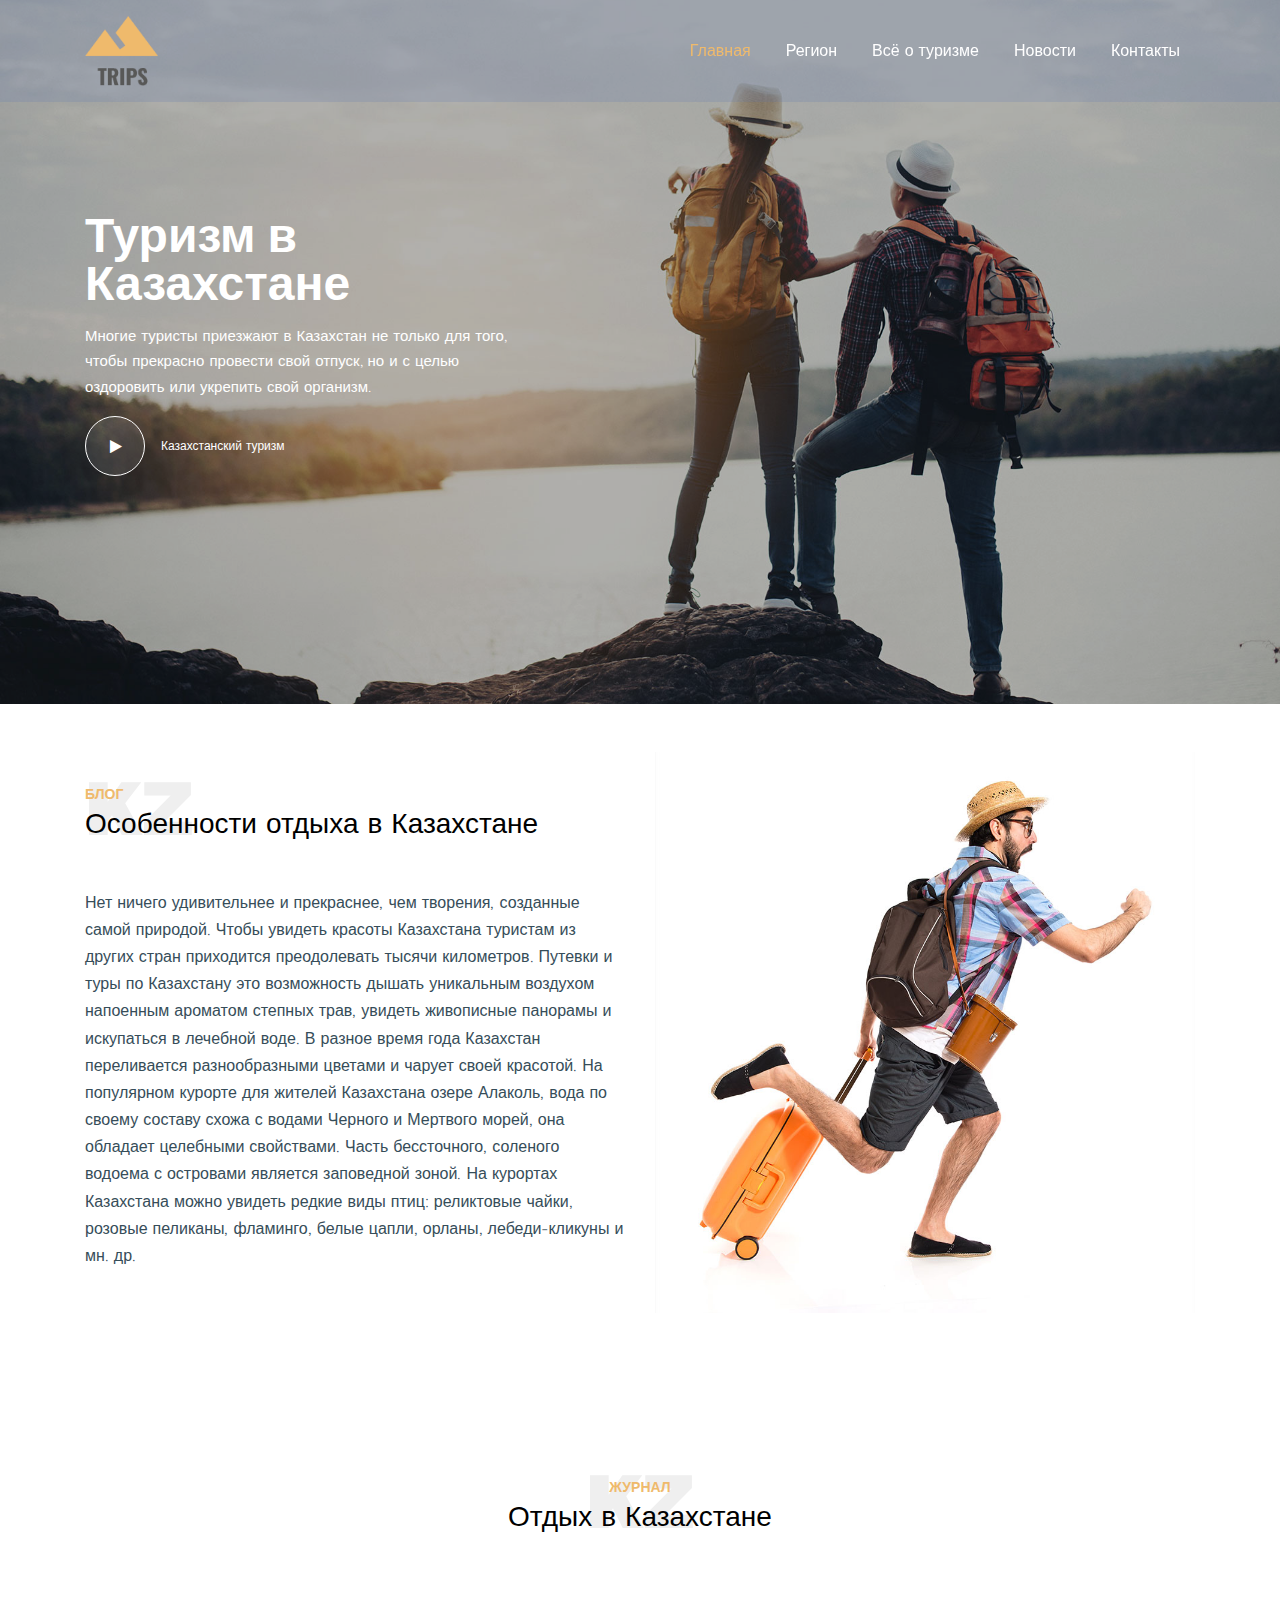
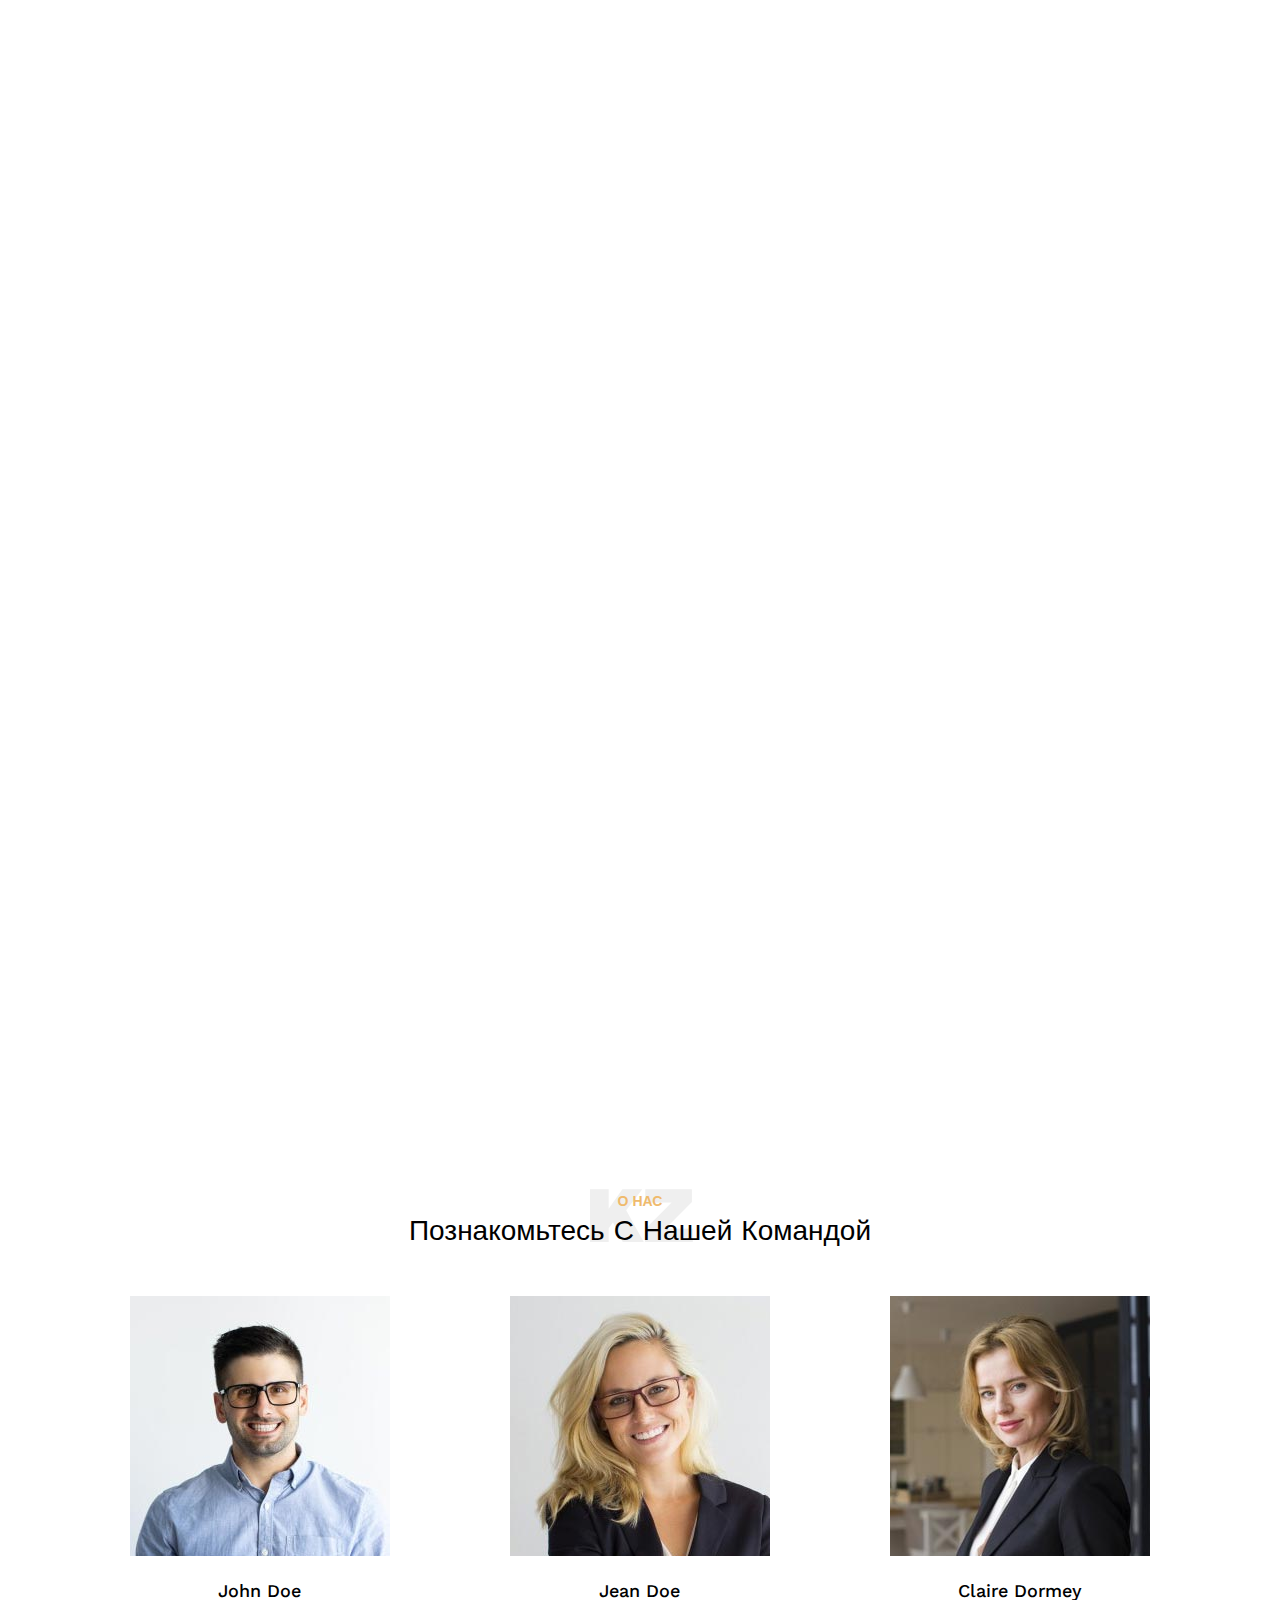
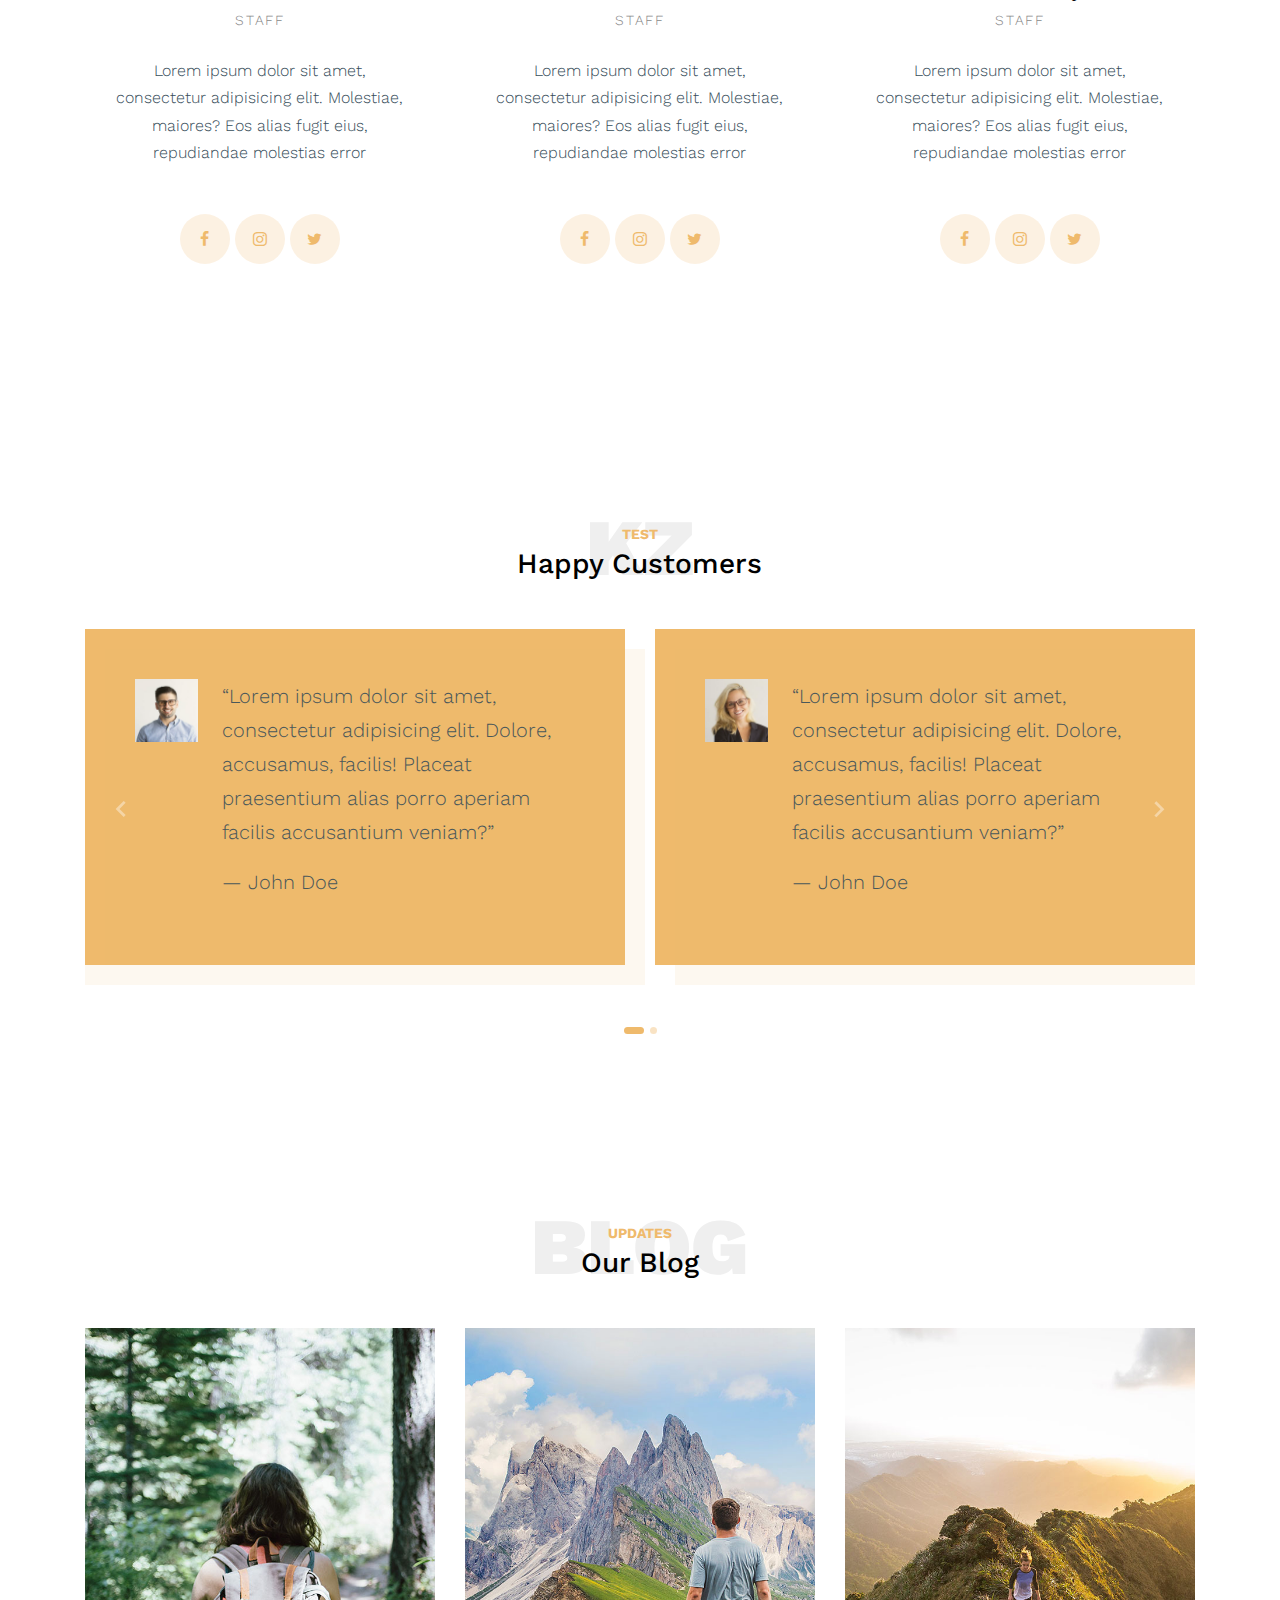
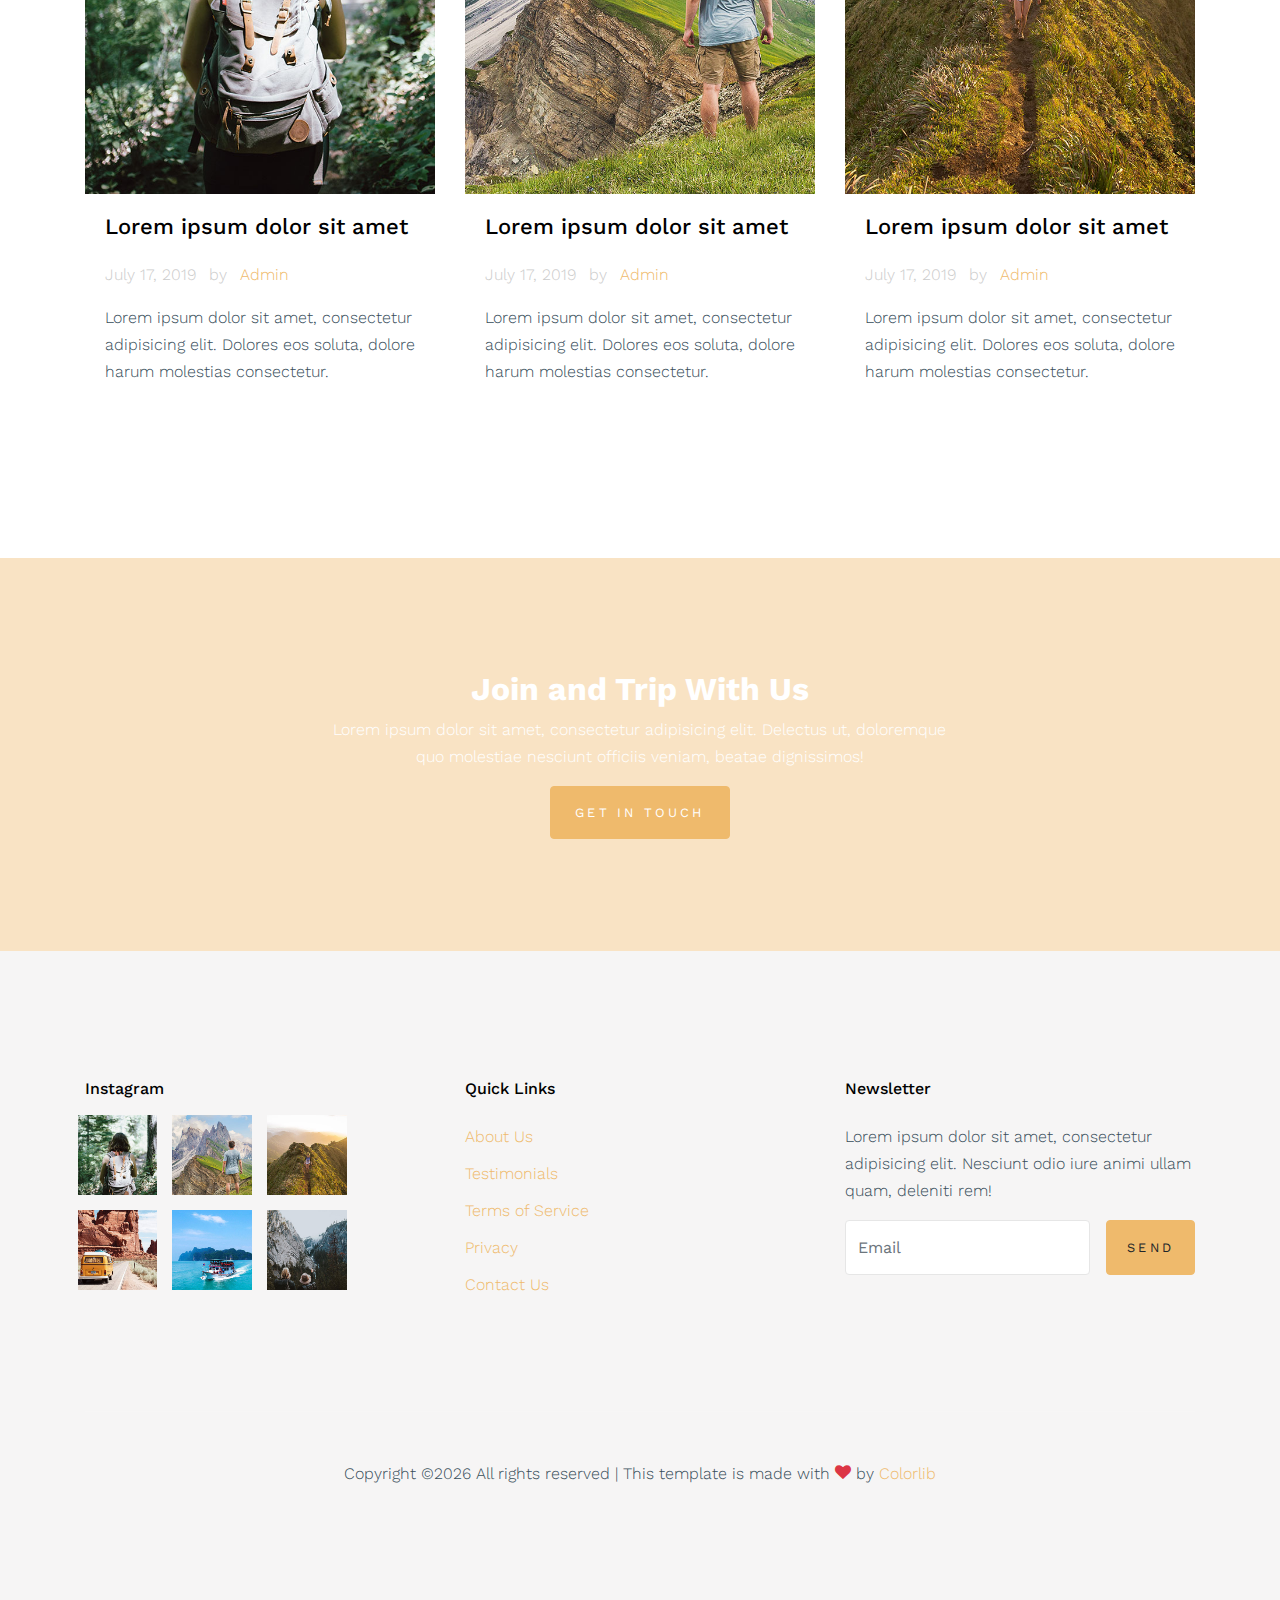
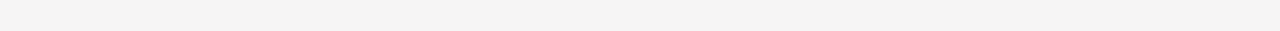
==== commit ca3d8cdb: "Update index.html" ====
--- a/index.html
+++ b/index.html
@@ -131,8 +131,8 @@
                 <img src="images/img_1.jpg" alt="Image" class="img-fluid">
               </div>
               <div class="listing-item-content">
-                <a class="px-3 mb-3 category bg-primary" href="#">$200.00</a>
                 <h2 class="mb-1"><a href="trip-single.html">Боровое</a></h2>
+                <a class="px-3 mb-3 category bg-primary" href="#">подробнее</a>
               </div>
             </div>
           </div>
@@ -143,8 +143,8 @@
                 <img src="images/img_2.jpg" alt="Image" class="img-fluid">
               </div>
               <div class="listing-item-content">
-                <a class="px-3 mb-3 category bg-primary" href="#">$390.00</a>
                 <h2 class="mb-1"><a href="trip-single.html">Джунгарское Алатау</a></h2>
+                <a class="px-3 mb-3 category bg-primary" href="#">подробнее</a>
               </div>
             </div>
           </div>
@@ -155,8 +155,8 @@
                 <img src="images/img_3.jpg" alt="Image" class="img-fluid">
               </div>
               <div class="listing-item-content">
-                <a class="px-3 mb-3 category bg-primary" href="#">$180.00</a>
                 <h2 class="mb-1"><a href="trip-single.html">Бухтарма</a></h2>
+                <a class="px-3 mb-3 category bg-primary" href="#">подробнее</a>
               </div>
             </div>
           </div>
@@ -167,8 +167,8 @@
                 <img src="images/img_4.jpg" alt="Image" class="img-fluid">
               </div>
               <div class="listing-item-content">
-                <a class="px-3 mb-3 category bg-primary" href="#">$600.00</a>
                 <h2 class="mb-1"><a href="trip-single.html">Чарынский коньон</a></h2>
+                <a class="px-3 mb-3 category bg-primary" href="#">подробнее</a>
               </div>
             </div>
           </div>
@@ -179,8 +179,8 @@
                 <img src="images/img_5.jpg" alt="Image" class="img-fluid">
               </div>
               <div class="listing-item-content">
-                <a class="px-3 mb-3 category bg-primary" href="#">$330.00</a>
                 <h2 class="mb-1"><a href="trip-single.html">Алаколь</a></h2>
+                <a class="px-3 mb-3 category bg-primary" href="#">подробнее</a>
               </div>
             </div>
           </div>
@@ -191,8 +191,8 @@
                 <img src="images/img_6.jpg" alt="Image" class="img-fluid">
               </div>
               <div class="listing-item-content">
-                <a class="px-3 mb-3 category bg-primary" href="#">$450.00</a>
                 <h2 class="mb-1"><a href="trip-single.html">Горы Тянь-Шань</a></h2>
+                <a class="px-3 mb-3 category bg-primary" href="#">подробнее</a>
               </div>
             </div>
           </div>
--- a/fonts/icomoon/style.css
+++ b/fonts/icomoon/style.css
@@ -0,0 +1,4919 @@
+@font-face {
+  font-family: 'icomoon';
+  src:  url('fonts/icomoon.eot?10si43');
+  src:  url('fonts/icomoon.eot?10si43#iefix') format('embedded-opentype'),
+    url('fonts/icomoon.ttf?10si43') format('truetype'),
+    url('fonts/icomoon.woff?10si43') format('woff'),
+    url('fonts/icomoon.svg?10si43#icomoon') format('svg');
+  font-weight: normal;
+  font-style: normal;
+}
+
+[class^="icon-"], [class*=" icon-"] {
+  /* use !important to prevent issues with browser extensions that change fonts */
+  font-family: 'icomoon' !important;
+  speak: none;
+  font-style: normal;
+  font-weight: normal;
+  font-variant: normal;
+  text-transform: none;
+  line-height: 1;
+
+  /* Better Font Rendering =========== */
+  -webkit-font-smoothing: antialiased;
+  -moz-osx-font-smoothing: grayscale;
+}
+
+.icon-asterisk:before {
+  content: "\f069";
+}
+.icon-plus:before {
+  content: "\f067";
+}
+.icon-question:before {
+  content: "\f128";
+}
+.icon-minus:before {
+  content: "\f068";
+}
+.icon-glass:before {
+  content: "\f000";
+}
+.icon-music:before {
+  content: "\f001";
+}
+.icon-search:before {
+  content: "\f002";
+}
+.icon-envelope-o:before {
+  content: "\f003";
+}
+.icon-heart:before {
+  content: "\f004";
+}
+.icon-star:before {
+  content: "\f005";
+}
+.icon-star-o:before {
+  content: "\f006";
+}
+.icon-user:before {
+  content: "\f007";
+}
+.icon-film:before {
+  content: "\f008";
+}
+.icon-th-large:before {
+  content: "\f009";
+}
+.icon-th:before {
+  content: "\f00a";
+}
+.icon-th-list:before {
+  content: "\f00b";
+}
+.icon-check:before {
+  content: "\f00c";
+}
+.icon-close:before {
+  content: "\f00d";
+}
+.icon-remove:before {
+  content: "\f00d";
+}
+.icon-times:before {
+  content: "\f00d";
+}
+.icon-search-plus:before {
+  content: "\f00e";
+}
+.icon-search-minus:before {
+  content: "\f010";
+}
+.icon-power-off:before {
+  content: "\f011";
+}
+.icon-signal:before {
+  content: "\f012";
+}
+.icon-cog:before {
+  content: "\f013";
+}
+.icon-gear:before {
+  content: "\f013";
+}
+.icon-trash-o:before {
+  content: "\f014";
+}
+.icon-home:before {
+  content: "\f015";
+}
+.icon-file-o:before {
+  content: "\f016";
+}
+.icon-clock-o:before {
+  content: "\f017";
+}
+.icon-road:before {
+  content: "\f018";
+}
+.icon-download:before {
+  content: "\f019";
+}
+.icon-arrow-circle-o-down:before {
+  content: "\f01a";
+}
+.icon-arrow-circle-o-up:before {
+  content: "\f01b";
+}
+.icon-inbox:before {
+  content: "\f01c";
+}
+.icon-play-circle-o:before {
+  content: "\f01d";
+}
+.icon-repeat:before {
+  content: "\f01e";
+}
+.icon-rotate-right:before {
+  content: "\f01e";
+}
+.icon-refresh:before {
+  content: "\f021";
+}
+.icon-list-alt:before {
+  content: "\f022";
+}
+.icon-lock:before {
+  content: "\f023";
+}
+.icon-flag:before {
+  content: "\f024";
+}
+.icon-headphones:before {
+  content: "\f025";
+}
+.icon-volume-off:before {
+  content: "\f026";
+}
+.icon-volume-down:before {
+  content: "\f027";
+}
+.icon-volume-up:before {
+  content: "\f028";
+}
+.icon-qrcode:before {
+  content: "\f029";
+}
+.icon-barcode:before {
+  content: "\f02a";
+}
+.icon-tag:before {
+  content: "\f02b";
+}
+.icon-tags:before {
+  content: "\f02c";
+}
+.icon-book:before {
+  content: "\f02d";
+}
+.icon-bookmark:before {
+  content: "\f02e";
+}
+.icon-print:before {
+  content: "\f02f";
+}
+.icon-camera:before {
+  content: "\f030";
+}
+.icon-font:before {
+  content: "\f031";
+}
+.icon-bold:before {
+  content: "\f032";
+}
+.icon-italic:before {
+  content: "\f033";
+}
+.icon-text-height:before {
+  content: "\f034";
+}
+.icon-text-width:before {
+  content: "\f035";
+}
+.icon-align-left:before {
+  content: "\f036";
+}
+.icon-align-center:before {
+  content: "\f037";
+}
+.icon-align-right:before {
+  content: "\f038";
+}
+.icon-align-justify:before {
+  content: "\f039";
+}
+.icon-list:before {
+  content: "\f03a";
+}
+.icon-dedent:before {
+  content: "\f03b";
+}
+.icon-outdent:before {
+  content: "\f03b";
+}
+.icon-indent:before {
+  content: "\f03c";
+}
+.icon-video-camera:before {
+  content: "\f03d";
+}
+.icon-image:before {
+  content: "\f03e";
+}
+.icon-photo:before {
+  content: "\f03e";
+}
+.icon-picture-o:before {
+  content: "\f03e";
+}
+.icon-pencil:before {
+  content: "\f040";
+}
+.icon-map-marker:before {
+  content: "\f041";
+}
+.icon-adjust:before {
+  content: "\f042";
+}
+.icon-tint:before {
+  content: "\f043";
+}
+.icon-edit:before {
+  content: "\f044";
+}
+.icon-pencil-square-o:before {
+  content: "\f044";
+}
+.icon-share-square-o:before {
+  content: "\f045";
+}
+.icon-check-square-o:before {
+  content: "\f046";
+}
+.icon-arrows:before {
+  content: "\f047";
+}
+.icon-step-backward:before {
+  content: "\f048";
+}
+.icon-fast-backward:before {
+  content: "\f049";
+}
+.icon-backward:before {
+  content: "\f04a";
+}
+.icon-play:before {
+  content: "\f04b";
+}
+.icon-pause:before {
+  content: "\f04c";
+}
+.icon-stop:before {
+  content: "\f04d";
+}
+.icon-forward:before {
+  content: "\f04e";
+}
+.icon-fast-forward:before {
+  content: "\f050";
+}
+.icon-step-forward:before {
+  content: "\f051";
+}
+.icon-eject:before {
+  content: "\f052";
+}
+.icon-chevron-left:before {
+  content: "\f053";
+}
+.icon-chevron-right:before {
+  content: "\f054";
+}
+.icon-plus-circle:before {
+  content: "\f055";
+}
+.icon-minus-circle:before {
+  content: "\f056";
+}
+.icon-times-circle:before {
+  content: "\f057";
+}
+.icon-check-circle:before {
+  content: "\f058";
+}
+.icon-question-circle:before {
+  content: "\f059";
+}
+.icon-info-circle:before {
+  content: "\f05a";
+}
+.icon-crosshairs:before {
+  content: "\f05b";
+}
+.icon-times-circle-o:before {
+  content: "\f05c";
+}
+.icon-check-circle-o:before {
+  content: "\f05d";
+}
+.icon-ban:before {
+  content: "\f05e";
+}
+.icon-arrow-left:before {
+  content: "\f060";
+}
+.icon-arrow-right:before {
+  content: "\f061";
+}
+.icon-arrow-up:before {
+  content: "\f062";
+}
+.icon-arrow-down:before {
+  content: "\f063";
+}
+.icon-mail-forward:before {
+  content: "\f064";
+}
+.icon-share:before {
+  content: "\f064";
+}
+.icon-expand:before {
+  content: "\f065";
+}
+.icon-compress:before {
+  content: "\f066";
+}
+.icon-exclamation-circle:before {
+  content: "\f06a";
+}
+.icon-gift:before {
+  content: "\f06b";
+}
+.icon-leaf:before {
+  content: "\f06c";
+}
+.icon-fire:before {
+  content: "\f06d";
+}
+.icon-eye:before {
+  content: "\f06e";
+}
+.icon-eye-slash:before {
+  content: "\f070";
+}
+.icon-exclamation-triangle:before {
+  content: "\f071";
+}
+.icon-warning:before {
+  content: "\f071";
+}
+.icon-plane:before {
+  content: "\f072";
+}
+.icon-calendar:before {
+  content: "\f073";
+}
+.icon-random:before {
+  content: "\f074";
+}
+.icon-comment:before {
+  content: "\f075";
+}
+.icon-magnet:before {
+  content: "\f076";
+}
+.icon-chevron-up:before {
+  content: "\f077";
+}
+.icon-chevron-down:before {
+  content: "\f078";
+}
+.icon-retweet:before {
+  content: "\f079";
+}
+.icon-shopping-cart:before {
+  content: "\f07a";
+}
+.icon-folder:before {
+  content: "\f07b";
+}
+.icon-folder-open:before {
+  content: "\f07c";
+}
+.icon-arrows-v:before {
+  content: "\f07d";
+}
+.icon-arrows-h:before {
+  content: "\f07e";
+}
+.icon-bar-chart:before {
+  content: "\f080";
+}
+.icon-bar-chart-o:before {
+  content: "\f080";
+}
+.icon-twitter-square:before {
+  content: "\f081";
+}
+.icon-facebook-square:before {
+  content: "\f082";
+}
+.icon-camera-retro:before {
+  content: "\f083";
+}
+.icon-key:before {
+  content: "\f084";
+}
+.icon-cogs:before {
+  content: "\f085";
+}
+.icon-gears:before {
+  content: "\f085";
+}
+.icon-comments:before {
+  content: "\f086";
+}
+.icon-thumbs-o-up:before {
+  content: "\f087";
+}
+.icon-thumbs-o-down:before {
+  content: "\f088";
+}
+.icon-star-half:before {
+  content: "\f089";
+}
+.icon-heart-o:before {
+  content: "\f08a";
+}
+.icon-sign-out:before {
+  content: "\f08b";
+}
+.icon-linkedin-square:before {
+  content: "\f08c";
+}
+.icon-thumb-tack:before {
+  content: "\f08d";
+}
+.icon-external-link:before {
+  content: "\f08e";
+}
+.icon-sign-in:before {
+  content: "\f090";
+}
+.icon-trophy:before {
+  content: "\f091";
+}
+.icon-github-square:before {
+  content: "\f092";
+}
+.icon-upload:before {
+  content: "\f093";
+}
+.icon-lemon-o:before {
+  content: "\f094";
+}
+.icon-phone:before {
+  content: "\f095";
+}
+.icon-square-o:before {
+  content: "\f096";
+}
+.icon-bookmark-o:before {
+  content: "\f097";
+}
+.icon-phone-square:before {
+  content: "\f098";
+}
+.icon-twitter:before {
+  content: "\f099";
+}
+.icon-facebook:before {
+  content: "\f09a";
+}
+.icon-facebook-f:before {
+  content: "\f09a";
+}
+.icon-github:before {
+  content: "\f09b";
+}
+.icon-unlock:before {
+  content: "\f09c";
+}
+.icon-credit-card:before {
+  content: "\f09d";
+}
+.icon-feed:before {
+  content: "\f09e";
+}
+.icon-rss:before {
+  content: "\f09e";
+}
+.icon-hdd-o:before {
+  content: "\f0a0";
+}
+.icon-bullhorn:before {
+  content: "\f0a1";
+}
+.icon-bell-o:before {
+  content: "\f0a2";
+}
+.icon-certificate:before {
+  content: "\f0a3";
+}
+.icon-hand-o-right:before {
+  content: "\f0a4";
+}
+.icon-hand-o-left:before {
+  content: "\f0a5";
+}
+.icon-hand-o-up:before {
+  content: "\f0a6";
+}
+.icon-hand-o-down:before {
+  content: "\f0a7";
+}
+.icon-arrow-circle-left:before {
+  content: "\f0a8";
+}
+.icon-arrow-circle-right:before {
+  content: "\f0a9";
+}
+.icon-arrow-circle-up:before {
+  content: "\f0aa";
+}
+.icon-arrow-circle-down:before {
+  content: "\f0ab";
+}
+.icon-globe:before {
+  content: "\f0ac";
+}
+.icon-wrench:before {
+  content: "\f0ad";
+}
+.icon-tasks:before {
+  content: "\f0ae";
+}
+.icon-filter:before {
+  content: "\f0b0";
+}
+.icon-briefcase:before {
+  content: "\f0b1";
+}
+.icon-arrows-alt:before {
+  content: "\f0b2";
+}
+.icon-group:before {
+  content: "\f0c0";
+}
+.icon-users:before {
+  content: "\f0c0";
+}
+.icon-chain:before {
+  content: "\f0c1";
+}
+.icon-link:before {
+  content: "\f0c1";
+}
+.icon-cloud:before {
+  content: "\f0c2";
+}
+.icon-flask:before {
+  content: "\f0c3";
+}
+.icon-cut:before {
+  content: "\f0c4";
+}
+.icon-scissors:before {
+  content: "\f0c4";
+}
+.icon-copy:before {
+  content: "\f0c5";
+}
+.icon-files-o:before {
+  content: "\f0c5";
+}
+.icon-paperclip:before {
+  content: "\f0c6";
+}
+.icon-floppy-o:before {
+  content: "\f0c7";
+}
+.icon-save:before {
+  content: "\f0c7";
+}
+.icon-square:before {
+  content: "\f0c8";
+}
+.icon-bars:before {
+  content: "\f0c9";
+}
+.icon-navicon:before {
+  content: "\f0c9";
+}
+.icon-reorder:before {
+  content: "\f0c9";
+}
+.icon-list-ul:before {
+  content: "\f0ca";
+}
+.icon-list-ol:before {
+  content: "\f0cb";
+}
+.icon-strikethrough:before {
+  content: "\f0cc";
+}
+.icon-underline:before {
+  content: "\f0cd";
+}
+.icon-table:before {
+  content: "\f0ce";
+}
+.icon-magic:before {
+  content: "\f0d0";
+}
+.icon-truck:before {
+  content: "\f0d1";
+}
+.icon-pinterest:before {
+  content: "\f0d2";
+}
+.icon-pinterest-square:before {
+  content: "\f0d3";
+}
+.icon-google-plus-square:before {
+  content: "\f0d4";
+}
+.icon-google-plus:before {
+  content: "\f0d5";
+}
+.icon-money:before {
+  content: "\f0d6";
+}
+.icon-caret-down:before {
+  content: "\f0d7";
+}
+.icon-caret-up:before {
+  content: "\f0d8";
+}
+.icon-caret-left:before {
+  content: "\f0d9";
+}
+.icon-caret-right:before {
+  content: "\f0da";
+}
+.icon-columns:before {
+  content: "\f0db";
+}
+.icon-sort:before {
+  content: "\f0dc";
+}
+.icon-unsorted:before {
+  content: "\f0dc";
+}
+.icon-sort-desc:before {
+  content: "\f0dd";
+}
+.icon-sort-down:before {
+  content: "\f0dd";
+}
+.icon-sort-asc:before {
+  content: "\f0de";
+}
+.icon-sort-up:before {
+  content: "\f0de";
+}
+.icon-envelope:before {
+  content: "\f0e0";
+}
+.icon-linkedin:before {
+  content: "\f0e1";
+}
+.icon-rotate-left:before {
+  content: "\f0e2";
+}
+.icon-undo:before {
+  content: "\f0e2";
+}
+.icon-gavel:before {
+  content: "\f0e3";
+}
+.icon-legal:before {
+  content: "\f0e3";
+}
+.icon-dashboard:before {
+  content: "\f0e4";
+}
+.icon-tachometer:before {
+  content: "\f0e4";
+}
+.icon-comment-o:before {
+  content: "\f0e5";
+}
+.icon-comments-o:before {
+  content: "\f0e6";
+}
+.icon-bolt:before {
+  content: "\f0e7";
+}
+.icon-flash:before {
+  content: "\f0e7";
+}
+.icon-sitemap:before {
+  content: "\f0e8";
+}
+.icon-umbrella:before {
+  content: "\f0e9";
+}
+.icon-clipboard:before {
+  content: "\f0ea";
+}
+.icon-paste:before {
+  content: "\f0ea";
+}
+.icon-lightbulb-o:before {
+  content: "\f0eb";
+}
+.icon-exchange:before {
+  content: "\f0ec";
+}
+.icon-cloud-download:before {
+  content: "\f0ed";
+}
+.icon-cloud-upload:before {
+  content: "\f0ee";
+}
+.icon-user-md:before {
+  content: "\f0f0";
+}
+.icon-stethoscope:before {
+  content: "\f0f1";
+}
+.icon-suitcase:before {
+  content: "\f0f2";
+}
+.icon-bell:before {
+  content: "\f0f3";
+}
+.icon-coffee:before {
+  content: "\f0f4";
+}
+.icon-cutlery:before {
+  content: "\f0f5";
+}
+.icon-file-text-o:before {
+  content: "\f0f6";
+}
+.icon-building-o:before {
+  content: "\f0f7";
+}
+.icon-hospital-o:before {
+  content: "\f0f8";
+}
+.icon-ambulance:before {
+  content: "\f0f9";
+}
+.icon-medkit:before {
+  content: "\f0fa";
+}
+.icon-fighter-jet:before {
+  content: "\f0fb";
+}
+.icon-beer:before {
+  content: "\f0fc";
+}
+.icon-h-square:before {
+  content: "\f0fd";
+}
+.icon-plus-square:before {
+  content: "\f0fe";
+}
+.icon-angle-double-left:before {
+  content: "\f100";
+}
+.icon-angle-double-right:before {
+  content: "\f101";
+}
+.icon-angle-double-up:before {
+  content: "\f102";
+}
+.icon-angle-double-down:before {
+  content: "\f103";
+}
+.icon-angle-left:before {
+  content: "\f104";
+}
+.icon-angle-right:before {
+  content: "\f105";
+}
+.icon-angle-up:before {
+  content: "\f106";
+}
+.icon-angle-down:before {
+  content: "\f107";
+}
+.icon-desktop:before {
+  content: "\f108";
+}
+.icon-laptop:before {
+  content: "\f109";
+}
+.icon-tablet:before {
+  content: "\f10a";
+}
+.icon-mobile:before {
+  content: "\f10b";
+}
+.icon-mobile-phone:before {
+  content: "\f10b";
+}
+.icon-circle-o:before {
+  content: "\f10c";
+}
+.icon-quote-left:before {
+  content: "\f10d";
+}
+.icon-quote-right:before {
+  content: "\f10e";
+}
+.icon-spinner:before {
+  content: "\f110";
+}
+.icon-circle:before {
+  content: "\f111";
+}
+.icon-mail-reply:before {
+  content: "\f112";
+}
+.icon-reply:before {
+  content: "\f112";
+}
+.icon-github-alt:before {
+  content: "\f113";
+}
+.icon-folder-o:before {
+  content: "\f114";
+}
+.icon-folder-open-o:before {
+  content: "\f115";
+}
+.icon-smile-o:before {
+  content: "\f118";
+}
+.icon-frown-o:before {
+  content: "\f119";
+}
+.icon-meh-o:before {
+  content: "\f11a";
+}
+.icon-gamepad:before {
+  content: "\f11b";
+}
+.icon-keyboard-o:before {
+  content: "\f11c";
+}
+.icon-flag-o:before {
+  content: "\f11d";
+}
+.icon-flag-checkered:before {
+  content: "\f11e";
+}
+.icon-terminal:before {
+  content: "\f120";
+}
+.icon-code:before {
+  content: "\f121";
+}
+.icon-mail-reply-all:before {
+  content: "\f122";
+}
+.icon-reply-all:before {
+  content: "\f122";
+}
+.icon-star-half-empty:before {
+  content: "\f123";
+}
+.icon-star-half-full:before {
+  content: "\f123";
+}
+.icon-star-half-o:before {
+  content: "\f123";
+}
+.icon-location-arrow:before {
+  content: "\f124";
+}
+.icon-crop:before {
+  content: "\f125";
+}
+.icon-code-fork:before {
+  content: "\f126";
+}
+.icon-chain-broken:before {
+  content: "\f127";
+}
+.icon-unlink:before {
+  content: "\f127";
+}
+.icon-info:before {
+  content: "\f129";
+}
+.icon-exclamation:before {
+  content: "\f12a";
+}
+.icon-superscript:before {
+  content: "\f12b";
+}
+.icon-subscript:before {
+  content: "\f12c";
+}
+.icon-eraser:before {
+  content: "\f12d";
+}
+.icon-puzzle-piece:before {
+  content: "\f12e";
+}
+.icon-microphone:before {
+  content: "\f130";
+}
+.icon-microphone-slash:before {
+  content: "\f131";
+}
+.icon-shield:before {
+  content: "\f132";
+}
+.icon-calendar-o:before {
+  content: "\f133";
+}
+.icon-fire-extinguisher:before {
+  content: "\f134";
+}
+.icon-rocket:before {
+  content: "\f135";
+}
+.icon-maxcdn:before {
+  content: "\f136";
+}
+.icon-chevron-circle-left:before {
+  content: "\f137";
+}
+.icon-chevron-circle-right:before {
+  content: "\f138";
+}
+.icon-chevron-circle-up:before {
+  content: "\f139";
+}
+.icon-chevron-circle-down:before {
+  content: "\f13a";
+}
+.icon-html5:before {
+  content: "\f13b";
+}
+.icon-css3:before {
+  content: "\f13c";
+}
+.icon-anchor:before {
+  content: "\f13d";
+}
+.icon-unlock-alt:before {
+  content: "\f13e";
+}
+.icon-bullseye:before {
+  content: "\f140";
+}
+.icon-ellipsis-h:before {
+  content: "\f141";
+}
+.icon-ellipsis-v:before {
+  content: "\f142";
+}
+.icon-rss-square:before {
+  content: "\f143";
+}
+.icon-play-circle:before {
+  content: "\f144";
+}
+.icon-ticket:before {
+  content: "\f145";
+}
+.icon-minus-square:before {
+  content: "\f146";
+}
+.icon-minus-square-o:before {
+  content: "\f147";
+}
+.icon-level-up:before {
+  content: "\f148";
+}
+.icon-level-down:before {
+  content: "\f149";
+}
+.icon-check-square:before {
+  content: "\f14a";
+}
+.icon-pencil-square:before {
+  content: "\f14b";
+}
+.icon-external-link-square:before {
+  content: "\f14c";
+}
+.icon-share-square:before {
+  content: "\f14d";
+}
+.icon-compass:before {
+  content: "\f14e";
+}
+.icon-caret-square-o-down:before {
+  content: "\f150";
+}
+.icon-toggle-down:before {
+  content: "\f150";
+}
+.icon-caret-square-o-up:before {
+  content: "\f151";
+}
+.icon-toggle-up:before {
+  content: "\f151";
+}
+.icon-caret-square-o-right:before {
+  content: "\f152";
+}
+.icon-toggle-right:before {
+  content: "\f152";
+}
+.icon-eur:before {
+  content: "\f153";
+}
+.icon-euro:before {
+  content: "\f153";
+}
+.icon-gbp:before {
+  content: "\f154";
+}
+.icon-dollar:before {
+  content: "\f155";
+}
+.icon-usd:before {
+  content: "\f155";
+}
+.icon-inr:before {
+  content: "\f156";
+}
+.icon-rupee:before {
+  content: "\f156";
+}
+.icon-cny:before {
+  content: "\f157";
+}
+.icon-jpy:before {
+  content: "\f157";
+}
+.icon-rmb:before {
+  content: "\f157";
+}
+.icon-yen:before {
+  content: "\f157";
+}
+.icon-rouble:before {
+  content: "\f158";
+}
+.icon-rub:before {
+  content: "\f158";
+}
+.icon-ruble:before {
+  content: "\f158";
+}
+.icon-krw:before {
+  content: "\f159";
+}
+.icon-won:before {
+  content: "\f159";
+}
+.icon-bitcoin:before {
+  content: "\f15a";
+}
+.icon-btc:before {
+  content: "\f15a";
+}
+.icon-file:before {
+  content: "\f15b";
+}
+.icon-file-text:before {
+  content: "\f15c";
+}
+.icon-sort-alpha-asc:before {
+  content: "\f15d";
+}
+.icon-sort-alpha-desc:before {
+  content: "\f15e";
+}
+.icon-sort-amount-asc:before {
+  content: "\f160";
+}
+.icon-sort-amount-desc:before {
+  content: "\f161";
+}
+.icon-sort-numeric-asc:before {
+  content: "\f162";
+}
+.icon-sort-numeric-desc:before {
+  content: "\f163";
+}
+.icon-thumbs-up:before {
+  content: "\f164";
+}
+.icon-thumbs-down:before {
+  content: "\f165";
+}
+.icon-youtube-square:before {
+  content: "\f166";
+}
+.icon-youtube:before {
+  content: "\f167";
+}
+.icon-xing:before {
+  content: "\f168";
+}
+.icon-xing-square:before {
+  content: "\f169";
+}
+.icon-youtube-play:before {
+  content: "\f16a";
+}
+.icon-dropbox:before {
+  content: "\f16b";
+}
+.icon-stack-overflow:before {
+  content: "\f16c";
+}
+.icon-instagram:before {
+  content: "\f16d";
+}
+.icon-flickr:before {
+  content: "\f16e";
+}
+.icon-adn:before {
+  content: "\f170";
+}
+.icon-bitbucket:before {
+  content: "\f171";
+}
+.icon-bitbucket-square:before {
+  content: "\f172";
+}
+.icon-tumblr:before {
+  content: "\f173";
+}
+.icon-tumblr-square:before {
+  content: "\f174";
+}
+.icon-long-arrow-down:before {
+  content: "\f175";
+}
+.icon-long-arrow-up:before {
+  content: "\f176";
+}
+.icon-long-arrow-left:before {
+  content: "\f177";
+}
+.icon-long-arrow-right:before {
+  content: "\f178";
+}
+.icon-apple:before {
+  content: "\f179";
+}
+.icon-windows:before {
+  content: "\f17a";
+}
+.icon-android:before {
+  content: "\f17b";
+}
+.icon-linux:before {
+  content: "\f17c";
+}
+.icon-dribbble:before {
+  content: "\f17d";
+}
+.icon-skype:before {
+  content: "\f17e";
+}
+.icon-foursquare:before {
+  content: "\f180";
+}
+.icon-trello:before {
+  content: "\f181";
+}
+.icon-female:before {
+  content: "\f182";
+}
+.icon-male:before {
+  content: "\f183";
+}
+.icon-gittip:before {
+  content: "\f184";
+}
+.icon-gratipay:before {
+  content: "\f184";
+}
+.icon-sun-o:before {
+  content: "\f185";
+}
+.icon-moon-o:before {
+  content: "\f186";
+}
+.icon-archive:before {
+  content: "\f187";
+}
+.icon-bug:before {
+  content: "\f188";
+}
+.icon-vk:before {
+  content: "\f189";
+}
+.icon-weibo:before {
+  content: "\f18a";
+}
+.icon-renren:before {
+  content: "\f18b";
+}
+.icon-pagelines:before {
+  content: "\f18c";
+}
+.icon-stack-exchange:before {
+  content: "\f18d";
+}
+.icon-arrow-circle-o-right:before {
+  content: "\f18e";
+}
+.icon-arrow-circle-o-left:before {
+  content: "\f190";
+}
+.icon-caret-square-o-left:before {
+  content: "\f191";
+}
+.icon-toggle-left:before {
+  content: "\f191";
+}
+.icon-dot-circle-o:before {
+  content: "\f192";
+}
+.icon-wheelchair:before {
+  content: "\f193";
+}
+.icon-vimeo-square:before {
+  content: "\f194";
+}
+.icon-try:before {
+  content: "\f195";
+}
+.icon-turkish-lira:before {
+  content: "\f195";
+}
+.icon-plus-square-o:before {
+  content: "\f196";
+}
+.icon-space-shuttle:before {
+  content: "\f197";
+}
+.icon-slack:before {
+  content: "\f198";
+}
+.icon-envelope-square:before {
+  content: "\f199";
+}
+.icon-wordpress:before {
+  content: "\f19a";
+}
+.icon-openid:before {
+  content: "\f19b";
+}
+.icon-bank:before {
+  content: "\f19c";
+}
+.icon-institution:before {
+  content: "\f19c";
+}
+.icon-university:before {
+  content: "\f19c";
+}
+.icon-graduation-cap:before {
+  content: "\f19d";
+}
+.icon-mortar-board:before {
+  content: "\f19d";
+}
+.icon-yahoo:before {
+  content: "\f19e";
+}
+.icon-google:before {
+  content: "\f1a0";
+}
+.icon-reddit:before {
+  content: "\f1a1";
+}
+.icon-reddit-square:before {
+  content: "\f1a2";
+}
+.icon-stumbleupon-circle:before {
+  content: "\f1a3";
+}
+.icon-stumbleupon:before {
+  content: "\f1a4";
+}
+.icon-delicious:before {
+  content: "\f1a5";
+}
+.icon-digg:before {
+  content: "\f1a6";
+}
+.icon-pied-piper-pp:before {
+  content: "\f1a7";
+}
+.icon-pied-piper-alt:before {
+  content: "\f1a8";
+}
+.icon-drupal:before {
+  content: "\f1a9";
+}
+.icon-joomla:before {
+  content: "\f1aa";
+}
+.icon-language:before {
+  content: "\f1ab";
+}
+.icon-fax:before {
+  content: "\f1ac";
+}
+.icon-building:before {
+  content: "\f1ad";
+}
+.icon-child:before {
+  content: "\f1ae";
+}
+.icon-paw:before {
+  content: "\f1b0";
+}
+.icon-spoon:before {
+  content: "\f1b1";
+}
+.icon-cube:before {
+  content: "\f1b2";
+}
+.icon-cubes:before {
+  content: "\f1b3";
+}
+.icon-behance:before {
+  content: "\f1b4";
+}
+.icon-behance-square:before {
+  content: "\f1b5";
+}
+.icon-steam:before {
+  content: "\f1b6";
+}
+.icon-steam-square:before {
+  content: "\f1b7";
+}
+.icon-recycle:before {
+  content: "\f1b8";
+}
+.icon-automobile:before {
+  content: "\f1b9";
+}
+.icon-car:before {
+  content: "\f1b9";
+}
+.icon-cab:before {
+  content: "\f1ba";
+}
+.icon-taxi:before {
+  content: "\f1ba";
+}
+.icon-tree:before {
+  content: "\f1bb";
+}
+.icon-spotify:before {
+  content: "\f1bc";
+}
+.icon-deviantart:before {
+  content: "\f1bd";
+}
+.icon-soundcloud:before {
+  content: "\f1be";
+}
+.icon-database:before {
+  content: "\f1c0";
+}
+.icon-file-pdf-o:before {
+  content: "\f1c1";
+}
+.icon-file-word-o:before {
+  content: "\f1c2";
+}
+.icon-file-excel-o:before {
+  content: "\f1c3";
+}
+.icon-file-powerpoint-o:before {
+  content: "\f1c4";
+}
+.icon-file-image-o:before {
+  content: "\f1c5";
+}
+.icon-file-photo-o:before {
+  content: "\f1c5";
+}
+.icon-file-picture-o:before {
+  content: "\f1c5";
+}
+.icon-file-archive-o:before {
+  content: "\f1c6";
+}
+.icon-file-zip-o:before {
+  content: "\f1c6";
+}
+.icon-file-audio-o:before {
+  content: "\f1c7";
+}
+.icon-file-sound-o:before {
+  content: "\f1c7";
+}
+.icon-file-movie-o:before {
+  content: "\f1c8";
+}
+.icon-file-video-o:before {
+  content: "\f1c8";
+}
+.icon-file-code-o:before {
+  content: "\f1c9";
+}
+.icon-vine:before {
+  content: "\f1ca";
+}
+.icon-codepen:before {
+  content: "\f1cb";
+}
+.icon-jsfiddle:before {
+  content: "\f1cc";
+}
+.icon-life-bouy:before {
+  content: "\f1cd";
+}
+.icon-life-buoy:before {
+  content: "\f1cd";
+}
+.icon-life-ring:before {
+  content: "\f1cd";
+}
+.icon-life-saver:before {
+  content: "\f1cd";
+}
+.icon-support:before {
+  content: "\f1cd";
+}
+.icon-circle-o-notch:before {
+  content: "\f1ce";
+}
+.icon-ra:before {
+  content: "\f1d0";
+}
+.icon-rebel:before {
+  content: "\f1d0";
+}
+.icon-resistance:before {
+  content: "\f1d0";
+}
+.icon-empire:before {
+  content: "\f1d1";
+}
+.icon-ge:before {
+  content: "\f1d1";
+}
+.icon-git-square:before {
+  content: "\f1d2";
+}
+.icon-git:before {
+  content: "\f1d3";
+}
+.icon-hacker-news:before {
+  content: "\f1d4";
+}
+.icon-y-combinator-square:before {
+  content: "\f1d4";
+}
+.icon-yc-square:before {
+  content: "\f1d4";
+}
+.icon-tencent-weibo:before {
+  content: "\f1d5";
+}
+.icon-qq:before {
+  content: "\f1d6";
+}
+.icon-wechat:before {
+  content: "\f1d7";
+}
+.icon-weixin:before {
+  content: "\f1d7";
+}
+.icon-paper-plane:before {
+  content: "\f1d8";
+}
+.icon-send:before {
+  content: "\f1d8";
+}
+.icon-paper-plane-o:before {
+  content: "\f1d9";
+}
+.icon-send-o:before {
+  content: "\f1d9";
+}
+.icon-history:before {
+  content: "\f1da";
+}
+.icon-circle-thin:before {
+  content: "\f1db";
+}
+.icon-header:before {
+  content: "\f1dc";
+}
+.icon-paragraph:before {
+  content: "\f1dd";
+}
+.icon-sliders:before {
+  content: "\f1de";
+}
+.icon-share-alt:before {
+  content: "\f1e0";
+}
+.icon-share-alt-square:before {
+  content: "\f1e1";
+}
+.icon-bomb:before {
+  content: "\f1e2";
+}
+.icon-futbol-o:before {
+  content: "\f1e3";
+}
+.icon-soccer-ball-o:before {
+  content: "\f1e3";
+}
+.icon-tty:before {
+  content: "\f1e4";
+}
+.icon-binoculars:before {
+  content: "\f1e5";
+}
+.icon-plug:before {
+  content: "\f1e6";
+}
+.icon-slideshare:before {
+  content: "\f1e7";
+}
+.icon-twitch:before {
+  content: "\f1e8";
+}
+.icon-yelp:before {
+  content: "\f1e9";
+}
+.icon-newspaper-o:before {
+  content: "\f1ea";
+}
+.icon-wifi:before {
+  content: "\f1eb";
+}
+.icon-calculator:before {
+  content: "\f1ec";
+}
+.icon-paypal:before {
+  content: "\f1ed";
+}
+.icon-google-wallet:before {
+  content: "\f1ee";
+}
+.icon-cc-visa:before {
+  content: "\f1f0";
+}
+.icon-cc-mastercard:before {
+  content: "\f1f1";
+}
+.icon-cc-discover:before {
+  content: "\f1f2";
+}
+.icon-cc-amex:before {
+  content: "\f1f3";
+}
+.icon-cc-paypal:before {
+  content: "\f1f4";
+}
+.icon-cc-stripe:before {
+  content: "\f1f5";
+}
+.icon-bell-slash:before {
+  content: "\f1f6";
+}
+.icon-bell-slash-o:before {
+  content: "\f1f7";
+}
+.icon-trash:before {
+  content: "\f1f8";
+}
+.icon-copyright:before {
+  content: "\f1f9";
+}
+.icon-at:before {
+  content: "\f1fa";
+}
+.icon-eyedropper:before {
+  content: "\f1fb";
+}
+.icon-paint-brush:before {
+  content: "\f1fc";
+}
+.icon-birthday-cake:before {
+  content: "\f1fd";
+}
+.icon-area-chart:before {
+  content: "\f1fe";
+}
+.icon-pie-chart:before {
+  content: "\f200";
+}
+.icon-line-chart:before {
+  content: "\f201";
+}
+.icon-lastfm:before {
+  content: "\f202";
+}
+.icon-lastfm-square:before {
+  content: "\f203";
+}
+.icon-toggle-off:before {
+  content: "\f204";
+}
+.icon-toggle-on:before {
+  content: "\f205";
+}
+.icon-bicycle:before {
+  content: "\f206";
+}
+.icon-bus:before {
+  content: "\f207";
+}
+.icon-ioxhost:before {
+  content: "\f208";
+}
+.icon-angellist:before {
+  content: "\f209";
+}
+.icon-cc:before {
+  content: "\f20a";
+}
+.icon-ils:before {
+  content: "\f20b";
+}
+.icon-shekel:before {
+  content: "\f20b";
+}
+.icon-sheqel:before {
+  content: "\f20b";
+}
+.icon-meanpath:before {
+  content: "\f20c";
+}
+.icon-buysellads:before {
+  content: "\f20d";
+}
+.icon-connectdevelop:before {
+  content: "\f20e";
+}
+.icon-dashcube:before {
+  content: "\f210";
+}
+.icon-forumbee:before {
+  content: "\f211";
+}
+.icon-leanpub:before {
+  content: "\f212";
+}
+.icon-sellsy:before {
+  content: "\f213";
+}
+.icon-shirtsinbulk:before {
+  content: "\f214";
+}
+.icon-simplybuilt:before {
+  content: "\f215";
+}
+.icon-skyatlas:before {
+  content: "\f216";
+}
+.icon-cart-plus:before {
+  content: "\f217";
+}
+.icon-cart-arrow-down:before {
+  content: "\f218";
+}
+.icon-diamond:before {
+  content: "\f219";
+}
+.icon-ship:before {
+  content: "\f21a";
+}
+.icon-user-secret:before {
+  content: "\f21b";
+}
+.icon-motorcycle:before {
+  content: "\f21c";
+}
+.icon-street-view:before {
+  content: "\f21d";
+}
+.icon-heartbeat:before {
+  content: "\f21e";
+}
+.icon-venus:before {
+  content: "\f221";
+}
+.icon-mars:before {
+  content: "\f222";
+}
+.icon-mercury:before {
+  content: "\f223";
+}
+.icon-intersex:before {
+  content: "\f224";
+}
+.icon-transgender:before {
+  content: "\f224";
+}
+.icon-transgender-alt:before {
+  content: "\f225";
+}
+.icon-venus-double:before {
+  content: "\f226";
+}
+.icon-mars-double:before {
+  content: "\f227";
+}
+.icon-venus-mars:before {
+  content: "\f228";
+}
+.icon-mars-stroke:before {
+  content: "\f229";
+}
+.icon-mars-stroke-v:before {
+  content: "\f22a";
+}
+.icon-mars-stroke-h:before {
+  content: "\f22b";
+}
+.icon-neuter:before {
+  content: "\f22c";
+}
+.icon-genderless:before {
+  content: "\f22d";
+}
+.icon-facebook-official:before {
+  content: "\f230";
+}
+.icon-pinterest-p:before {
+  content: "\f231";
+}
+.icon-whatsapp:before {
+  content: "\f232";
+}
+.icon-server:before {
+  content: "\f233";
+}
+.icon-user-plus:before {
+  content: "\f234";
+}
+.icon-user-times:before {
+  content: "\f235";
+}
+.icon-bed:before {
+  content: "\f236";
+}
+.icon-hotel:before {
+  content: "\f236";
+}
+.icon-viacoin:before {
+  content: "\f237";
+}
+.icon-train:before {
+  content: "\f238";
+}
+.icon-subway:before {
+  content: "\f239";
+}
+.icon-medium:before {
+  content: "\f23a";
+}
+.icon-y-combinator:before {
+  content: "\f23b";
+}
+.icon-yc:before {
+  content: "\f23b";
+}
+.icon-optin-monster:before {
+  content: "\f23c";
+}
+.icon-opencart:before {
+  content: "\f23d";
+}
+.icon-expeditedssl:before {
+  content: "\f23e";
+}
+.icon-battery:before {
+  content: "\f240";
+}
+.icon-battery-4:before {
+  content: "\f240";
+}
+.icon-battery-full:before {
+  content: "\f240";
+}
+.icon-battery-3:before {
+  content: "\f241";
+}
+.icon-battery-three-quarters:before {
+  content: "\f241";
+}
+.icon-battery-2:before {
+  content: "\f242";
+}
+.icon-battery-half:before {
+  content: "\f242";
+}
+.icon-battery-1:before {
+  content: "\f243";
+}
+.icon-battery-quarter:before {
+  content: "\f243";
+}
+.icon-battery-0:before {
+  content: "\f244";
+}
+.icon-battery-empty:before {
+  content: "\f244";
+}
+.icon-mouse-pointer:before {
+  content: "\f245";
+}
+.icon-i-cursor:before {
+  content: "\f246";
+}
+.icon-object-group:before {
+  content: "\f247";
+}
+.icon-object-ungroup:before {
+  content: "\f248";
+}
+.icon-sticky-note:before {
+  content: "\f249";
+}
+.icon-sticky-note-o:before {
+  content: "\f24a";
+}
+.icon-cc-jcb:before {
+  content: "\f24b";
+}
+.icon-cc-diners-club:before {
+  content: "\f24c";
+}
+.icon-clone:before {
+  content: "\f24d";
+}
+.icon-balance-scale:before {
+  content: "\f24e";
+}
+.icon-hourglass-o:before {
+  content: "\f250";
+}
+.icon-hourglass-1:before {
+  content: "\f251";
+}
+.icon-hourglass-start:before {
+  content: "\f251";
+}
+.icon-hourglass-2:before {
+  content: "\f252";
+}
+.icon-hourglass-half:before {
+  content: "\f252";
+}
+.icon-hourglass-3:before {
+  content: "\f253";
+}
+.icon-hourglass-end:before {
+  content: "\f253";
+}
+.icon-hourglass:before {
+  content: "\f254";
+}
+.icon-hand-grab-o:before {
+  content: "\f255";
+}
+.icon-hand-rock-o:before {
+  content: "\f255";
+}
+.icon-hand-paper-o:before {
+  content: "\f256";
+}
+.icon-hand-stop-o:before {
+  content: "\f256";
+}
+.icon-hand-scissors-o:before {
+  content: "\f257";
+}
+.icon-hand-lizard-o:before {
+  content: "\f258";
+}
+.icon-hand-spock-o:before {
+  content: "\f259";
+}
+.icon-hand-pointer-o:before {
+  content: "\f25a";
+}
+.icon-hand-peace-o:before {
+  content: "\f25b";
+}
+.icon-trademark:before {
+  content: "\f25c";
+}
+.icon-registered:before {
+  content: "\f25d";
+}
+.icon-creative-commons:before {
+  content: "\f25e";
+}
+.icon-gg:before {
+  content: "\f260";
+}
+.icon-gg-circle:before {
+  content: "\f261";
+}
+.icon-tripadvisor:before {
+  content: "\f262";
+}
+.icon-odnoklassniki:before {
+  content: "\f263";
+}
+.icon-odnoklassniki-square:before {
+  content: "\f264";
+}
+.icon-get-pocket:before {
+  content: "\f265";
+}
+.icon-wikipedia-w:before {
+  content: "\f266";
+}
+.icon-safari:before {
+  content: "\f267";
+}
+.icon-chrome:before {
+  content: "\f268";
+}
+.icon-firefox:before {
+  content: "\f269";
+}
+.icon-opera:before {
+  content: "\f26a";
+}
+.icon-internet-explorer:before {
+  content: "\f26b";
+}
+.icon-television:before {
+  content: "\f26c";
+}
+.icon-tv:before {
+  content: "\f26c";
+}
+.icon-contao:before {
+  content: "\f26d";
+}
+.icon-500px:before {
+  content: "\f26e";
+}
+.icon-amazon:before {
+  content: "\f270";
+}
+.icon-calendar-plus-o:before {
+  content: "\f271";
+}
+.icon-calendar-minus-o:before {
+  content: "\f272";
+}
+.icon-calendar-times-o:before {
+  content: "\f273";
+}
+.icon-calendar-check-o:before {
+  content: "\f274";
+}
+.icon-industry:before {
+  content: "\f275";
+}
+.icon-map-pin:before {
+  content: "\f276";
+}
+.icon-map-signs:before {
+  content: "\f277";
+}
+.icon-map-o:before {
+  content: "\f278";
+}
+.icon-map:before {
+  content: "\f279";
+}
+.icon-commenting:before {
+  content: "\f27a";
+}
+.icon-commenting-o:before {
+  content: "\f27b";
+}
+.icon-houzz:before {
+  content: "\f27c";
+}
+.icon-vimeo:before {
+  content: "\f27d";
+}
+.icon-black-tie:before {
+  content: "\f27e";
+}
+.icon-fonticons:before {
+  content: "\f280";
+}
+.icon-reddit-alien:before {
+  content: "\f281";
+}
+.icon-edge:before {
+  content: "\f282";
+}
+.icon-credit-card-alt:before {
+  content: "\f283";
+}
+.icon-codiepie:before {
+  content: "\f284";
+}
+.icon-modx:before {
+  content: "\f285";
+}
+.icon-fort-awesome:before {
+  content: "\f286";
+}
+.icon-usb:before {
+  content: "\f287";
+}
+.icon-product-hunt:before {
+  content: "\f288";
+}
+.icon-mixcloud:before {
+  content: "\f289";
+}
+.icon-scribd:before {
+  content: "\f28a";
+}
+.icon-pause-circle:before {
+  content: "\f28b";
+}
+.icon-pause-circle-o:before {
+  content: "\f28c";
+}
+.icon-stop-circle:before {
+  content: "\f28d";
+}
+.icon-stop-circle-o:before {
+  content: "\f28e";
+}
+.icon-shopping-bag:before {
+  content: "\f290";
+}
+.icon-shopping-basket:before {
+  content: "\f291";
+}
+.icon-hashtag:before {
+  content: "\f292";
+}
+.icon-bluetooth:before {
+  content: "\f293";
+}
+.icon-bluetooth-b:before {
+  content: "\f294";
+}
+.icon-percent:before {
+  content: "\f295";
+}
+.icon-gitlab:before {
+  content: "\f296";
+}
+.icon-wpbeginner:before {
+  content: "\f297";
+}
+.icon-wpforms:before {
+  content: "\f298";
+}
+.icon-envira:before {
+  content: "\f299";
+}
+.icon-universal-access:before {
+  content: "\f29a";
+}
+.icon-wheelchair-alt:before {
+  content: "\f29b";
+}
+.icon-question-circle-o:before {
+  content: "\f29c";
+}
+.icon-blind:before {
+  content: "\f29d";
+}
+.icon-audio-description:before {
+  content: "\f29e";
+}
+.icon-volume-control-phone:before {
+  content: "\f2a0";
+}
+.icon-braille:before {
+  content: "\f2a1";
+}
+.icon-assistive-listening-systems:before {
+  content: "\f2a2";
+}
+.icon-american-sign-language-interpreting:before {
+  content: "\f2a3";
+}
+.icon-asl-interpreting:before {
+  content: "\f2a3";
+}
+.icon-deaf:before {
+  content: "\f2a4";
+}
+.icon-deafness:before {
+  content: "\f2a4";
+}
+.icon-hard-of-hearing:before {
+  content: "\f2a4";
+}
+.icon-glide:before {
+  content: "\f2a5";
+}
+.icon-glide-g:before {
+  content: "\f2a6";
+}
+.icon-sign-language:before {
+  content: "\f2a7";
+}
+.icon-signing:before {
+  content: "\f2a7";
+}
+.icon-low-vision:before {
+  content: "\f2a8";
+}
+.icon-viadeo:before {
+  content: "\f2a9";
+}
+.icon-viadeo-square:before {
+  content: "\f2aa";
+}
+.icon-snapchat:before {
+  content: "\f2ab";
+}
+.icon-snapchat-ghost:before {
+  content: "\f2ac";
+}
+.icon-snapchat-square:before {
+  content: "\f2ad";
+}
+.icon-pied-piper:before {
+  content: "\f2ae";
+}
+.icon-first-order:before {
+  content: "\f2b0";
+}
+.icon-yoast:before {
+  content: "\f2b1";
+}
+.icon-themeisle:before {
+  content: "\f2b2";
+}
+.icon-google-plus-circle:before {
+  content: "\f2b3";
+}
+.icon-google-plus-official:before {
+  content: "\f2b3";
+}
+.icon-fa:before {
+  content: "\f2b4";
+}
+.icon-font-awesome:before {
+  content: "\f2b4";
+}
+.icon-handshake-o:before {
+  content: "\f2b5";
+}
+.icon-envelope-open:before {
+  content: "\f2b6";
+}
+.icon-envelope-open-o:before {
+  content: "\f2b7";
+}
+.icon-linode:before {
+  content: "\f2b8";
+}
+.icon-address-book:before {
+  content: "\f2b9";
+}
+.icon-address-book-o:before {
+  content: "\f2ba";
+}
+.icon-address-card:before {
+  content: "\f2bb";
+}
+.icon-vcard:before {
+  content: "\f2bb";
+}
+.icon-address-card-o:before {
+  content: "\f2bc";
+}
+.icon-vcard-o:before {
+  content: "\f2bc";
+}
+.icon-user-circle:before {
+  content: "\f2bd";
+}
+.icon-user-circle-o:before {
+  content: "\f2be";
+}
+.icon-user-o:before {
+  content: "\f2c0";
+}
+.icon-id-badge:before {
+  content: "\f2c1";
+}
+.icon-drivers-license:before {
+  content: "\f2c2";
+}
+.icon-id-card:before {
+  content: "\f2c2";
+}
+.icon-drivers-license-o:before {
+  content: "\f2c3";
+}
+.icon-id-card-o:before {
+  content: "\f2c3";
+}
+.icon-quora:before {
+  content: "\f2c4";
+}
+.icon-free-code-camp:before {
+  content: "\f2c5";
+}
+.icon-telegram:before {
+  content: "\f2c6";
+}
+.icon-thermometer:before {
+  content: "\f2c7";
+}
+.icon-thermometer-4:before {
+  content: "\f2c7";
+}
+.icon-thermometer-full:before {
+  content: "\f2c7";
+}
+.icon-thermometer-3:before {
+  content: "\f2c8";
+}
+.icon-thermometer-three-quarters:before {
+  content: "\f2c8";
+}
+.icon-thermometer-2:before {
+  content: "\f2c9";
+}
+.icon-thermometer-half:before {
+  content: "\f2c9";
+}
+.icon-thermometer-1:before {
+  content: "\f2ca";
+}
+.icon-thermometer-quarter:before {
+  content: "\f2ca";
+}
+.icon-thermometer-0:before {
+  content: "\f2cb";
+}
+.icon-thermometer-empty:before {
+  content: "\f2cb";
+}
+.icon-shower:before {
+  content: "\f2cc";
+}
+.icon-bath:before {
+  content: "\f2cd";
+}
+.icon-bathtub:before {
+  content: "\f2cd";
+}
+.icon-s15:before {
+  content: "\f2cd";
+}
+.icon-podcast:before {
+  content: "\f2ce";
+}
+.icon-window-maximize:before {
+  content: "\f2d0";
+}
+.icon-window-minimize:before {
+  content: "\f2d1";
+}
+.icon-window-restore:before {
+  content: "\f2d2";
+}
+.icon-times-rectangle:before {
+  content: "\f2d3";
+}
+.icon-window-close:before {
+  content: "\f2d3";
+}
+.icon-times-rectangle-o:before {
+  content: "\f2d4";
+}
+.icon-window-close-o:before {
+  content: "\f2d4";
+}
+.icon-bandcamp:before {
+  content: "\f2d5";
+}
+.icon-grav:before {
+  content: "\f2d6";
+}
+.icon-etsy:before {
+  content: "\f2d7";
+}
+.icon-imdb:before {
+  content: "\f2d8";
+}
+.icon-ravelry:before {
+  content: "\f2d9";
+}
+.icon-eercast:before {
+  content: "\f2da";
+}
+.icon-microchip:before {
+  content: "\f2db";
+}
+.icon-snowflake-o:before {
+  content: "\f2dc";
+}
+.icon-superpowers:before {
+  content: "\f2dd";
+}
+.icon-wpexplorer:before {
+  content: "\f2de";
+}
+.icon-meetup:before {
+  content: "\f2e0";
+}
+.icon-3d_rotation:before {
+  content: "\e84d";
+}
+.icon-ac_unit:before {
+  content: "\eb3b";
+}
+.icon-alarm:before {
+  content: "\e855";
+}
+.icon-access_alarms:before {
+  content: "\e191";
+}
+.icon-schedule:before {
+  content: "\e8b5";
+}
+.icon-accessibility:before {
+  content: "\e84e";
+}
+.icon-accessible:before {
+  content: "\e914";
+}
+.icon-account_balance:before {
+  content: "\e84f";
+}
+.icon-account_balance_wallet:before {
+  content: "\e850";
+}
+.icon-account_box:before {
+  content: "\e851";
+}
+.icon-account_circle:before {
+  content: "\e853";
+}
+.icon-adb:before {
+  content: "\e60e";
+}
+.icon-add:before {
+  content: "\e145";
+}
+.icon-add_a_photo:before {
+  content: "\e439";
+}
+.icon-alarm_add:before {
+  content: "\e856";
+}
+.icon-add_alert:before {
+  content: "\e003";
+}
+.icon-add_box:before {
+  content: "\e146";
+}
+.icon-add_circle:before {
+  content: "\e147";
+}
+.icon-control_point:before {
+  content: "\e3ba";
+}
+.icon-add_location:before {
+  content: "\e567";
+}
+.icon-add_shopping_cart:before {
+  content: "\e854";
+}
+.icon-queue:before {
+  content: "\e03c";
+}
+.icon-add_to_queue:before {
+  content: "\e05c";
+}
+.icon-adjust2:before {
+  content: "\e39e";
+}
+.icon-airline_seat_flat:before {
+  content: "\e630";
+}
+.icon-airline_seat_flat_angled:before {
+  content: "\e631";
+}
+.icon-airline_seat_individual_suite:before {
+  content: "\e632";
+}
+.icon-airline_seat_legroom_extra:before {
+  content: "\e633";
+}
+.icon-airline_seat_legroom_normal:before {
+  content: "\e634";
+}
+.icon-airline_seat_legroom_reduced:before {
+  content: "\e635";
+}
+.icon-airline_seat_recline_extra:before {
+  content: "\e636";
+}
+.icon-airline_seat_recline_normal:before {
+  content: "\e637";
+}
+.icon-flight:before {
+  content: "\e539";
+}
+.icon-airplanemode_inactive:before {
+  content: "\e194";
+}
+.icon-airplay:before {
+  content: "\e055";
+}
+.icon-airport_shuttle:before {
+  content: "\eb3c";
+}
+.icon-alarm_off:before {
+  content: "\e857";
+}
+.icon-alarm_on:before {
+  content: "\e858";
+}
+.icon-album:before {
+  content: "\e019";
+}
+.icon-all_inclusive:before {
+  content: "\eb3d";
+}
+.icon-all_out:before {
+  content: "\e90b";
+}
+.icon-android2:before {
+  content: "\e859";
+}
+.icon-announcement:before {
+  content: "\e85a";
+}
+.icon-apps:before {
+  content: "\e5c3";
+}
+.icon-archive2:before {
+  content: "\e149";
+}
+.icon-arrow_back:before {
+  content: "\e5c4";
+}
+.icon-arrow_downward:before {
+  content: "\e5db";
+}
+.icon-arrow_drop_down:before {
+  content: "\e5c5";
+}
+.icon-arrow_drop_down_circle:before {
+  content: "\e5c6";
+}
+.icon-arrow_drop_up:before {
+  content: "\e5c7";
+}
+.icon-arrow_forward:before {
+  content: "\e5c8";
+}
+.icon-arrow_upward:before {
+  content: "\e5d8";
+}
+.icon-art_track:before {
+  content: "\e060";
+}
+.icon-aspect_ratio:before {
+  content: "\e85b";
+}
+.icon-poll:before {
+  content: "\e801";
+}
+.icon-assignment:before {
+  content: "\e85d";
+}
+.icon-assignment_ind:before {
+  content: "\e85e";
+}
+.icon-assignment_late:before {
+  content: "\e85f";
+}
+.icon-assignment_return:before {
+  content: "\e860";
+}
+.icon-assignment_returned:before {
+  content: "\e861";
+}
+.icon-assignment_turned_in:before {
+  content: "\e862";
+}
+.icon-assistant:before {
+  content: "\e39f";
+}
+.icon-flag2:before {
+  content: "\e153";
+}
+.icon-attach_file:before {
+  content: "\e226";
+}
+.icon-attach_money:before {
+  content: "\e227";
+}
+.icon-attachment:before {
+  content: "\e2bc";
+}
+.icon-audiotrack:before {
+  content: "\e3a1";
+}
+.icon-autorenew:before {
+  content: "\e863";
+}
+.icon-av_timer:before {
+  content: "\e01b";
+}
+.icon-backspace:before {
+  content: "\e14a";
+}
+.icon-cloud_upload:before {
+  content: "\e2c3";
+}
+.icon-battery_alert:before {
+  content: "\e19c";
+}
+.icon-battery_charging_full:before {
+  content: "\e1a3";
+}
+.icon-battery_std:before {
+  content: "\e1a5";
+}
+.icon-battery_unknown:before {
+  content: "\e1a6";
+}
+.icon-beach_access:before {
+  content: "\eb3e";
+}
+.icon-beenhere:before {
+  content: "\e52d";
+}
+.icon-block:before {
+  content: "\e14b";
+}
+.icon-bluetooth2:before {
+  content: "\e1a7";
+}
+.icon-bluetooth_searching:before {
+  content: "\e1aa";
+}
+.icon-bluetooth_connected:before {
+  content: "\e1a8";
+}
+.icon-bluetooth_disabled:before {
+  content: "\e1a9";
+}
+.icon-blur_circular:before {
+  content: "\e3a2";
+}
+.icon-blur_linear:before {
+  content: "\e3a3";
+}
+.icon-blur_off:before {
+  content: "\e3a4";
+}
+.icon-blur_on:before {
+  content: "\e3a5";
+}
+.icon-class:before {
+  content: "\e86e";
+}
+.icon-turned_in:before {
+  content: "\e8e6";
+}
+.icon-turned_in_not:before {
+  content: "\e8e7";
+}
+.icon-border_all:before {
+  content: "\e228";
+}
+.icon-border_bottom:before {
+  content: "\e229";
+}
+.icon-border_clear:before {
+  content: "\e22a";
+}
+.icon-border_color:before {
+  content: "\e22b";
+}
+.icon-border_horizontal:before {
+  content: "\e22c";
+}
+.icon-border_inner:before {
+  content: "\e22d";
+}
+.icon-border_left:before {
+  content: "\e22e";
+}
+.icon-border_outer:before {
+  content: "\e22f";
+}
+.icon-border_right:before {
+  content: "\e230";
+}
+.icon-border_style:before {
+  content: "\e231";
+}
+.icon-border_top:before {
+  content: "\e232";
+}
+.icon-border_vertical:before {
+  content: "\e233";
+}
+.icon-branding_watermark:before {
+  content: "\e06b";
+}
+.icon-brightness_1:before {
+  content: "\e3a6";
+}
+.icon-brightness_2:before {
+  content: "\e3a7";
+}
+.icon-brightness_3:before {
+  content: "\e3a8";
+}
+.icon-brightness_4:before {
+  content: "\e3a9";
+}
+.icon-brightness_low:before {
+  content: "\e1ad";
+}
+.icon-brightness_medium:before {
+  content: "\e1ae";
+}
+.icon-brightness_high:before {
+  content: "\e1ac";
+}
+.icon-brightness_auto:before {
+  content: "\e1ab";
+}
+.icon-broken_image:before {
+  content: "\e3ad";
+}
+.icon-brush:before {
+  content: "\e3ae";
+}
+.icon-bubble_chart:before {
+  content: "\e6dd";
+}
+.icon-bug_report:before {
+  content: "\e868";
+}
+.icon-build:before {
+  content: "\e869";
+}
+.icon-burst_mode:before {
+  content: "\e43c";
+}
+.icon-domain:before {
+  content: "\e7ee";
+}
+.icon-business_center:before {
+  content: "\eb3f";
+}
+.icon-cached:before {
+  content: "\e86a";
+}
+.icon-cake:before {
+  content: "\e7e9";
+}
+.icon-phone2:before {
+  content: "\e0cd";
+}
+.icon-call_end:before {
+  content: "\e0b1";
+}
+.icon-call_made:before {
+  content: "\e0b2";
+}
+.icon-merge_type:before {
+  content: "\e252";
+}
+.icon-call_missed:before {
+  content: "\e0b4";
+}
+.icon-call_missed_outgoing:before {
+  content: "\e0e4";
+}
+.icon-call_received:before {
+  content: "\e0b5";
+}
+.icon-call_split:before {
+  content: "\e0b6";
+}
+.icon-call_to_action:before {
+  content: "\e06c";
+}
+.icon-camera2:before {
+  content: "\e3af";
+}
+.icon-photo_camera:before {
+  content: "\e412";
+}
+.icon-camera_enhance:before {
+  content: "\e8fc";
+}
+.icon-camera_front:before {
+  content: "\e3b1";
+}
+.icon-camera_rear:before {
+  content: "\e3b2";
+}
+.icon-camera_roll:before {
+  content: "\e3b3";
+}
+.icon-cancel:before {
+  content: "\e5c9";
+}
+.icon-redeem:before {
+  content: "\e8b1";
+}
+.icon-card_membership:before {
+  content: "\e8f7";
+}
+.icon-card_travel:before {
+  content: "\e8f8";
+}
+.icon-casino:before {
+  content: "\eb40";
+}
+.icon-cast:before {
+  content: "\e307";
+}
+.icon-cast_connected:before {
+  content: "\e308";
+}
+.icon-center_focus_strong:before {
+  content: "\e3b4";
+}
+.icon-center_focus_weak:before {
+  content: "\e3b5";
+}
+.icon-change_history:before {
+  content: "\e86b";
+}
+.icon-chat:before {
+  content: "\e0b7";
+}
+.icon-chat_bubble:before {
+  content: "\e0ca";
+}
+.icon-chat_bubble_outline:before {
+  content: "\e0cb";
+}
+.icon-check2:before {
+  content: "\e5ca";
+}
+.icon-check_box:before {
+  content: "\e834";
+}
+.icon-check_box_outline_blank:before {
+  content: "\e835";
+}
+.icon-check_circle:before {
+  content: "\e86c";
+}
+.icon-navigate_before:before {
+  content: "\e408";
+}
+.icon-navigate_next:before {
+  content: "\e409";
+}
+.icon-child_care:before {
+  content: "\eb41";
+}
+.icon-child_friendly:before {
+  content: "\eb42";
+}
+.icon-chrome_reader_mode:before {
+  content: "\e86d";
+}
+.icon-close2:before {
+  content: "\e5cd";
+}
+.icon-clear_all:before {
+  content: "\e0b8";
+}
+.icon-closed_caption:before {
+  content: "\e01c";
+}
+.icon-wb_cloudy:before {
+  content: "\e42d";
+}
+.icon-cloud_circle:before {
+  content: "\e2be";
+}
+.icon-cloud_done:before {
+  content: "\e2bf";
+}
+.icon-cloud_download:before {
+  content: "\e2c0";
+}
+.icon-cloud_off:before {
+  content: "\e2c1";
+}
+.icon-cloud_queue:before {
+  content: "\e2c2";
+}
+.icon-code2:before {
+  content: "\e86f";
+}
+.icon-photo_library:before {
+  content: "\e413";
+}
+.icon-collections_bookmark:before {
+  content: "\e431";
+}
+.icon-palette:before {
+  content: "\e40a";
+}
+.icon-colorize:before {
+  content: "\e3b8";
+}
+.icon-comment2:before {
+  content: "\e0b9";
+}
+.icon-compare:before {
+  content: "\e3b9";
+}
+.icon-compare_arrows:before {
+  content: "\e915";
+}
+.icon-laptop2:before {
+  content: "\e31e";
+}
+.icon-confirmation_number:before {
+  content: "\e638";
+}
+.icon-contact_mail:before {
+  content: "\e0d0";
+}
+.icon-contact_phone:before {
+  content: "\e0cf";
+}
+.icon-contacts:before {
+  content: "\e0ba";
+}
+.icon-content_copy:before {
+  content: "\e14d";
+}
+.icon-content_cut:before {
+  content: "\e14e";
+}
+.icon-content_paste:before {
+  content: "\e14f";
+}
+.icon-control_point_duplicate:before {
+  content: "\e3bb";
+}
+.icon-copyright2:before {
+  content: "\e90c";
+}
+.icon-mode_edit:before {
+  content: "\e254";
+}
+.icon-create_new_folder:before {
+  content: "\e2cc";
+}
+.icon-payment:before {
+  content: "\e8a1";
+}
+.icon-crop2:before {
+  content: "\e3be";
+}
+.icon-crop_16_9:before {
+  content: "\e3bc";
+}
+.icon-crop_3_2:before {
+  content: "\e3bd";
+}
+.icon-crop_landscape:before {
+  content: "\e3c3";
+}
+.icon-crop_7_5:before {
+  content: "\e3c0";
+}
+.icon-crop_din:before {
+  content: "\e3c1";
+}
+.icon-crop_free:before {
+  content: "\e3c2";
+}
+.icon-crop_original:before {
+  content: "\e3c4";
+}
+.icon-crop_portrait:before {
+  content: "\e3c5";
+}
+.icon-crop_rotate:before {
+  content: "\e437";
+}
+.icon-crop_square:before {
+  content: "\e3c6";
+}
+.icon-dashboard2:before {
+  content: "\e871";
+}
+.icon-data_usage:before {
+  content: "\e1af";
+}
+.icon-date_range:before {
+  content: "\e916";
+}
+.icon-dehaze:before {
+  content: "\e3c7";
+}
+.icon-delete:before {
+  content: "\e872";
+}
+.icon-delete_forever:before {
+  content: "\e92b";
+}
+.icon-delete_sweep:before {
+  content: "\e16c";
+}
+.icon-description:before {
+  content: "\e873";
+}
+.icon-desktop_mac:before {
+  content: "\e30b";
+}
+.icon-desktop_windows:before {
+  content: "\e30c";
+}
+.icon-details:before {
+  content: "\e3c8";
+}
+.icon-developer_board:before {
+  content: "\e30d";
+}
+.icon-developer_mode:before {
+  content: "\e1b0";
+}
+.icon-device_hub:before {
+  content: "\e335";
+}
+.icon-phonelink:before {
+  content: "\e326";
+}
+.icon-devices_other:before {
+  content: "\e337";
+}
+.icon-dialer_sip:before {
+  content: "\e0bb";
+}
+.icon-dialpad:before {
+  content: "\e0bc";
+}
+.icon-directions:before {
+  content: "\e52e";
+}
+.icon-directions_bike:before {
+  content: "\e52f";
+}
+.icon-directions_boat:before {
+  content: "\e532";
+}
+.icon-directions_bus:before {
+  content: "\e530";
+}
+.icon-directions_car:before {
+  content: "\e531";
+}
+.icon-directions_railway:before {
+  content: "\e534";
+}
+.icon-directions_run:before {
+  content: "\e566";
+}
+.icon-directions_transit:before {
+  content: "\e535";
+}
+.icon-directions_walk:before {
+  content: "\e536";
+}
+.icon-disc_full:before {
+  content: "\e610";
+}
+.icon-dns:before {
+  content: "\e875";
+}
+.icon-not_interested:before {
+  content: "\e033";
+}
+.icon-do_not_disturb_alt:before {
+  content: "\e611";
+}
+.icon-do_not_disturb_off:before {
+  content: "\e643";
+}
+.icon-remove_circle:before {
+  content: "\e15c";
+}
+.icon-dock:before {
+  content: "\e30e";
+}
+.icon-done:before {
+  content: "\e876";
+}
+.icon-done_all:before {
+  content: "\e877";
+}
+.icon-donut_large:before {
+  content: "\e917";
+}
+.icon-donut_small:before {
+  content: "\e918";
+}
+.icon-drafts:before {
+  content: "\e151";
+}
+.icon-drag_handle:before {
+  content: "\e25d";
+}
+.icon-time_to_leave:before {
+  content: "\e62c";
+}
+.icon-dvr:before {
+  content: "\e1b2";
+}
+.icon-edit_location:before {
+  content: "\e568";
+}
+.icon-eject2:before {
+  content: "\e8fb";
+}
+.icon-markunread:before {
+  content: "\e159";
+}
+.icon-enhanced_encryption:before {
+  content: "\e63f";
+}
+.icon-equalizer:before {
+  content: "\e01d";
+}
+.icon-error:before {
+  content: "\e000";
+}
+.icon-error_outline:before {
+  content: "\e001";
+}
+.icon-euro_symbol:before {
+  content: "\e926";
+}
+.icon-ev_station:before {
+  content: "\e56d";
+}
+.icon-insert_invitation:before {
+  content: "\e24f";
+}
+.icon-event_available:before {
+  content: "\e614";
+}
+.icon-event_busy:before {
+  content: "\e615";
+}
+.icon-event_note:before {
+  content: "\e616";
+}
+.icon-event_seat:before {
+  content: "\e903";
+}
+.icon-exit_to_app:before {
+  content: "\e879";
+}
+.icon-expand_less:before {
+  content: "\e5ce";
+}
+.icon-expand_more:before {
+  content: "\e5cf";
+}
+.icon-explicit:before {
+  content: "\e01e";
+}
+.icon-explore:before {
+  content: "\e87a";
+}
+.icon-exposure:before {
+  content: "\e3ca";
+}
+.icon-exposure_neg_1:before {
+  content: "\e3cb";
+}
+.icon-exposure_neg_2:before {
+  content: "\e3cc";
+}
+.icon-exposure_plus_1:before {
+  content: "\e3cd";
+}
+.icon-exposure_plus_2:before {
+  content: "\e3ce";
+}
+.icon-exposure_zero:before {
+  content: "\e3cf";
+}
+.icon-extension:before {
+  content: "\e87b";
+}
+.icon-face:before {
+  content: "\e87c";
+}
+.icon-fast_forward:before {
+  content: "\e01f";
+}
+.icon-fast_rewind:before {
+  content: "\e020";
+}
+.icon-favorite:before {
+  content: "\e87d";
+}
+.icon-favorite_border:before {
+  content: "\e87e";
+}
+.icon-featured_play_list:before {
+  content: "\e06d";
+}
+.icon-featured_video:before {
+  content: "\e06e";
+}
+.icon-sms_failed:before {
+  content: "\e626";
+}
+.icon-fiber_dvr:before {
+  content: "\e05d";
+}
+.icon-fiber_manual_record:before {
+  content: "\e061";
+}
+.icon-fiber_new:before {
+  content: "\e05e";
+}
+.icon-fiber_pin:before {
+  content: "\e06a";
+}
+.icon-fiber_smart_record:before {
+  content: "\e062";
+}
+.icon-get_app:before {
+  content: "\e884";
+}
+.icon-file_upload:before {
+  content: "\e2c6";
+}
+.icon-filter2:before {
+  content: "\e3d3";
+}
+.icon-filter_1:before {
+  content: "\e3d0";
+}
+.icon-filter_2:before {
+  content: "\e3d1";
+}
+.icon-filter_3:before {
+  content: "\e3d2";
+}
+.icon-filter_4:before {
+  content: "\e3d4";
+}
+.icon-filter_5:before {
+  content: "\e3d5";
+}
+.icon-filter_6:before {
+  content: "\e3d6";
+}
+.icon-filter_7:before {
+  content: "\e3d7";
+}
+.icon-filter_8:before {
+  content: "\e3d8";
+}
+.icon-filter_9:before {
+  content: "\e3d9";
+}
+.icon-filter_9_plus:before {
+  content: "\e3da";
+}
+.icon-filter_b_and_w:before {
+  content: "\e3db";
+}
+.icon-filter_center_focus:before {
+  content: "\e3dc";
+}
+.icon-filter_drama:before {
+  content: "\e3dd";
+}
+.icon-filter_frames:before {
+  content: "\e3de";
+}
+.icon-terrain:before {
+  content: "\e564";
+}
+.icon-filter_list:before {
+  content: "\e152";
+}
+.icon-filter_none:before {
+  content: "\e3e0";
+}
+.icon-filter_tilt_shift:before {
+  content: "\e3e2";
+}
+.icon-filter_vintage:before {
+  content: "\e3e3";
+}
+.icon-find_in_page:before {
+  content: "\e880";
+}
+.icon-find_replace:before {
+  content: "\e881";
+}
+.icon-fingerprint:before {
+  content: "\e90d";
+}
+.icon-first_page:before {
+  content: "\e5dc";
+}
+.icon-fitness_center:before {
+  content: "\eb43";
+}
+.icon-flare:before {
+  content: "\e3e4";
+}
+.icon-flash_auto:before {
+  content: "\e3e5";
+}
+.icon-flash_off:before {
+  content: "\e3e6";
+}
+.icon-flash_on:before {
+  content: "\e3e7";
+}
+.icon-flight_land:before {
+  content: "\e904";
+}
+.icon-flight_takeoff:before {
+  content: "\e905";
+}
+.icon-flip:before {
+  content: "\e3e8";
+}
+.icon-flip_to_back:before {
+  content: "\e882";
+}
+.icon-flip_to_front:before {
+  content: "\e883";
+}
+.icon-folder2:before {
+  content: "\e2c7";
+}
+.icon-folder_open:before {
+  content: "\e2c8";
+}
+.icon-folder_shared:before {
+  content: "\e2c9";
+}
+.icon-folder_special:before {
+  content: "\e617";
+}
+.icon-font_download:before {
+  content: "\e167";
+}
+.icon-format_align_center:before {
+  content: "\e234";
+}
+.icon-format_align_justify:before {
+  content: "\e235";
+}
+.icon-format_align_left:before {
+  content: "\e236";
+}
+.icon-format_align_right:before {
+  content: "\e237";
+}
+.icon-format_bold:before {
+  content: "\e238";
+}
+.icon-format_clear:before {
+  content: "\e239";
+}
+.icon-format_color_fill:before {
+  content: "\e23a";
+}
+.icon-format_color_reset:before {
+  content: "\e23b";
+}
+.icon-format_color_text:before {
+  content: "\e23c";
+}
+.icon-format_indent_decrease:before {
+  content: "\e23d";
+}
+.icon-format_indent_increase:before {
+  content: "\e23e";
+}
+.icon-format_italic:before {
+  content: "\e23f";
+}
+.icon-format_line_spacing:before {
+  content: "\e240";
+}
+.icon-format_list_bulleted:before {
+  content: "\e241";
+}
+.icon-format_list_numbered:before {
+  content: "\e242";
+}
+.icon-format_paint:before {
+  content: "\e243";
+}
+.icon-format_quote:before {
+  content: "\e244";
+}
+.icon-format_shapes:before {
+  content: "\e25e";
+}
+.icon-format_size:before {
+  content: "\e245";
+}
+.icon-format_strikethrough:before {
+  content: "\e246";
+}
+.icon-format_textdirection_l_to_r:before {
+  content: "\e247";
+}
+.icon-format_textdirection_r_to_l:before {
+  content: "\e248";
+}
+.icon-format_underlined:before {
+  content: "\e249";
+}
+.icon-question_answer:before {
+  content: "\e8af";
+}
+.icon-forward2:before {
+  content: "\e154";
+}
+.icon-forward_10:before {
+  content: "\e056";
+}
+.icon-forward_30:before {
+  content: "\e057";
+}
+.icon-forward_5:before {
+  content: "\e058";
+}
+.icon-free_breakfast:before {
+  content: "\eb44";
+}
+.icon-fullscreen:before {
+  content: "\e5d0";
+}
+.icon-fullscreen_exit:before {
+  content: "\e5d1";
+}
+.icon-functions:before {
+  content: "\e24a";
+}
+.icon-g_translate:before {
+  content: "\e927";
+}
+.icon-games:before {
+  content: "\e021";
+}
+.icon-gavel2:before {
+  content: "\e90e";
+}
+.icon-gesture:before {
+  content: "\e155";
+}
+.icon-gif:before {
+  content: "\e908";
+}
+.icon-goat:before {
+  content: "\e900";
+}
+.icon-golf_course:before {
+  content: "\eb45";
+}
+.icon-my_location:before {
+  content: "\e55c";
+}
+.icon-location_searching:before {
+  content: "\e1b7";
+}
+.icon-location_disabled:before {
+  content: "\e1b6";
+}
+.icon-star2:before {
+  content: "\e838";
+}
+.icon-gradient:before {
+  content: "\e3e9";
+}
+.icon-grain:before {
+  content: "\e3ea";
+}
+.icon-graphic_eq:before {
+  content: "\e1b8";
+}
+.icon-grid_off:before {
+  content: "\e3eb";
+}
+.icon-grid_on:before {
+  content: "\e3ec";
+}
+.icon-people:before {
+  content: "\e7fb";
+}
+.icon-group_add:before {
+  content: "\e7f0";
+}
+.icon-group_work:before {
+  content: "\e886";
+}
+.icon-hd:before {
+  content: "\e052";
+}
+.icon-hdr_off:before {
+  content: "\e3ed";
+}
+.icon-hdr_on:before {
+  content: "\e3ee";
+}
+.icon-hdr_strong:before {
+  content: "\e3f1";
+}
+.icon-hdr_weak:before {
+  content: "\e3f2";
+}
+.icon-headset:before {
+  content: "\e310";
+}
+.icon-headset_mic:before {
+  content: "\e311";
+}
+.icon-healing:before {
+  content: "\e3f3";
+}
+.icon-hearing:before {
+  content: "\e023";
+}
+.icon-help:before {
+  content: "\e887";
+}
+.icon-help_outline:before {
+  content: "\e8fd";
+}
+.icon-high_quality:before {
+  content: "\e024";
+}
+.icon-highlight:before {
+  content: "\e25f";
+}
+.icon-highlight_off:before {
+  content: "\e888";
+}
+.icon-restore:before {
+  content: "\e8b3";
+}
+.icon-home2:before {
+  content: "\e88a";
+}
+.icon-hot_tub:before {
+  content: "\eb46";
+}
+.icon-local_hotel:before {
+  content: "\e549";
+}
+.icon-hourglass_empty:before {
+  content: "\e88b";
+}
+.icon-hourglass_full:before {
+  content: "\e88c";
+}
+.icon-http:before {
+  content: "\e902";
+}
+.icon-lock2:before {
+  content: "\e897";
+}
+.icon-photo2:before {
+  content: "\e410";
+}
+.icon-image_aspect_ratio:before {
+  content: "\e3f5";
+}
+.icon-import_contacts:before {
+  content: "\e0e0";
+}
+.icon-import_export:before {
+  content: "\e0c3";
+}
+.icon-important_devices:before {
+  content: "\e912";
+}
+.icon-inbox2:before {
+  content: "\e156";
+}
+.icon-indeterminate_check_box:before {
+  content: "\e909";
+}
+.icon-info2:before {
+  content: "\e88e";
+}
+.icon-info_outline:before {
+  content: "\e88f";
+}
+.icon-input:before {
+  content: "\e890";
+}
+.icon-insert_comment:before {
+  content: "\e24c";
+}
+.icon-insert_drive_file:before {
+  content: "\e24d";
+}
+.icon-tag_faces:before {
+  content: "\e420";
+}
+.icon-link2:before {
+  content: "\e157";
+}
+.icon-invert_colors:before {
+  content: "\e891";
+}
+.icon-invert_colors_off:before {
+  content: "\e0c4";
+}
+.icon-iso:before {
+  content: "\e3f6";
+}
+.icon-keyboard:before {
+  content: "\e312";
+}
+.icon-keyboard_arrow_down:before {
+  content: "\e313";
+}
+.icon-keyboard_arrow_left:before {
+  content: "\e314";
+}
+.icon-keyboard_arrow_right:before {
+  content: "\e315";
+}
+.icon-keyboard_arrow_up:before {
+  content: "\e316";
+}
+.icon-keyboard_backspace:before {
+  content: "\e317";
+}
+.icon-keyboard_capslock:before {
+  content: "\e318";
+}
+.icon-keyboard_hide:before {
+  content: "\e31a";
+}
+.icon-keyboard_return:before {
+  content: "\e31b";
+}
+.icon-keyboard_tab:before {
+  content: "\e31c";
+}
+.icon-keyboard_voice:before {
+  content: "\e31d";
+}
+.icon-kitchen:before {
+  content: "\eb47";
+}
+.icon-label:before {
+  content: "\e892";
+}
+.icon-label_outline:before {
+  content: "\e893";
+}
+.icon-language2:before {
+  content: "\e894";
+}
+.icon-laptop_chromebook:before {
+  content: "\e31f";
+}
+.icon-laptop_mac:before {
+  content: "\e320";
+}
+.icon-laptop_windows:before {
+  content: "\e321";
+}
+.icon-last_page:before {
+  content: "\e5dd";
+}
+.icon-open_in_new:before {
+  content: "\e89e";
+}
+.icon-layers:before {
+  content: "\e53b";
+}
+.icon-layers_clear:before {
+  content: "\e53c";
+}
+.icon-leak_add:before {
+  content: "\e3f8";
+}
+.icon-leak_remove:before {
+  content: "\e3f9";
+}
+.icon-lens:before {
+  content: "\e3fa";
+}
+.icon-library_books:before {
+  content: "\e02f";
+}
+.icon-library_music:before {
+  content: "\e030";
+}
+.icon-lightbulb_outline:before {
+  content: "\e90f";
+}
+.icon-line_style:before {
+  content: "\e919";
+}
+.icon-line_weight:before {
+  content: "\e91a";
+}
+.icon-linear_scale:before {
+  content: "\e260";
+}
+.icon-linked_camera:before {
+  content: "\e438";
+}
+.icon-list2:before {
+  content: "\e896";
+}
+.icon-live_help:before {
+  content: "\e0c6";
+}
+.icon-live_tv:before {
+  content: "\e639";
+}
+.icon-local_play:before {
+  content: "\e553";
+}
+.icon-local_airport:before {
+  content: "\e53d";
+}
+.icon-local_atm:before {
+  content: "\e53e";
+}
+.icon-local_bar:before {
+  content: "\e540";
+}
+.icon-local_cafe:before {
+  content: "\e541";
+}
+.icon-local_car_wash:before {
+  content: "\e542";
+}
+.icon-local_convenience_store:before {
+  content: "\e543";
+}
+.icon-restaurant_menu:before {
+  content: "\e561";
+}
+.icon-local_drink:before {
+  content: "\e544";
+}
+.icon-local_florist:before {
+  content: "\e545";
+}
+.icon-local_gas_station:before {
+  content: "\e546";
+}
+.icon-shopping_cart:before {
+  content: "\e8cc";
+}
+.icon-local_hospital:before {
+  content: "\e548";
+}
+.icon-local_laundry_service:before {
+  content: "\e54a";
+}
+.icon-local_library:before {
+  content: "\e54b";
+}
+.icon-local_mall:before {
+  content: "\e54c";
+}
+.icon-theaters:before {
+  content: "\e8da";
+}
+.icon-local_offer:before {
+  content: "\e54e";
+}
+.icon-local_parking:before {
+  content: "\e54f";
+}
+.icon-local_pharmacy:before {
+  content: "\e550";
+}
+.icon-local_pizza:before {
+  content: "\e552";
+}
+.icon-print2:before {
+  content: "\e8ad";
+}
+.icon-local_shipping:before {
+  content: "\e558";
+}
+.icon-local_taxi:before {
+  content: "\e559";
+}
+.icon-location_city:before {
+  content: "\e7f1";
+}
+.icon-location_off:before {
+  content: "\e0c7";
+}
+.icon-room:before {
+  content: "\e8b4";
+}
+.icon-lock_open:before {
+  content: "\e898";
+}
+.icon-lock_outline:before {
+  content: "\e899";
+}
+.icon-looks:before {
+  content: "\e3fc";
+}
+.icon-looks_3:before {
+  content: "\e3fb";
+}
+.icon-looks_4:before {
+  content: "\e3fd";
+}
+.icon-looks_5:before {
+  content: "\e3fe";
+}
+.icon-looks_6:before {
+  content: "\e3ff";
+}
+.icon-looks_one:before {
+  content: "\e400";
+}
+.icon-looks_two:before {
+  content: "\e401";
+}
+.icon-sync:before {
+  content: "\e627";
+}
+.icon-loupe:before {
+  content: "\e402";
+}
+.icon-low_priority:before {
+  content: "\e16d";
+}
+.icon-loyalty:before {
+  content: "\e89a";
+}
+.icon-mail_outline:before {
+  content: "\e0e1";
+}
+.icon-map2:before {
+  content: "\e55b";
+}
+.icon-markunread_mailbox:before {
+  content: "\e89b";
+}
+.icon-memory:before {
+  content: "\e322";
+}
+.icon-menu:before {
+  content: "\e5d2";
+}
+.icon-message:before {
+  content: "\e0c9";
+}
+.icon-mic:before {
+  content: "\e029";
+}
+.icon-mic_none:before {
+  content: "\e02a";
+}
+.icon-mic_off:before {
+  content: "\e02b";
+}
+.icon-mms:before {
+  content: "\e618";
+}
+.icon-mode_comment:before {
+  content: "\e253";
+}
+.icon-monetization_on:before {
+  content: "\e263";
+}
+.icon-money_off:before {
+  content: "\e25c";
+}
+.icon-monochrome_photos:before {
+  content: "\e403";
+}
+.icon-mood_bad:before {
+  content: "\e7f3";
+}
+.icon-more:before {
+  content: "\e619";
+}
+.icon-more_horiz:before {
+  content: "\e5d3";
+}
+.icon-more_vert:before {
+  content: "\e5d4";
+}
+.icon-motorcycle2:before {
+  content: "\e91b";
+}
+.icon-mouse:before {
+  content: "\e323";
+}
+.icon-move_to_inbox:before {
+  content: "\e168";
+}
+.icon-movie_creation:before {
+  content: "\e404";
+}
+.icon-movie_filter:before {
+  content: "\e43a";
+}
+.icon-multiline_chart:before {
+  content: "\e6df";
+}
+.icon-music_note:before {
+  content: "\e405";
+}
+.icon-music_video:before {
+  content: "\e063";
+}
+.icon-nature:before {
+  content: "\e406";
+}
+.icon-nature_people:before {
+  content: "\e407";
+}
+.icon-navigation:before {
+  content: "\e55d";
+}
+.icon-near_me:before {
+  content: "\e569";
+}
+.icon-network_cell:before {
+  content: "\e1b9";
+}
+.icon-network_check:before {
+  content: "\e640";
+}
+.icon-network_locked:before {
+  content: "\e61a";
+}
+.icon-network_wifi:before {
+  content: "\e1ba";
+}
+.icon-new_releases:before {
+  content: "\e031";
+}
+.icon-next_week:before {
+  content: "\e16a";
+}
+.icon-nfc:before {
+  content: "\e1bb";
+}
+.icon-no_encryption:before {
+  content: "\e641";
+}
+.icon-signal_cellular_no_sim:before {
+  content: "\e1ce";
+}
+.icon-note:before {
+  content: "\e06f";
+}
+.icon-note_add:before {
+  content: "\e89c";
+}
+.icon-notifications:before {
+  content: "\e7f4";
+}
+.icon-notifications_active:before {
+  content: "\e7f7";
+}
+.icon-notifications_none:before {
+  content: "\e7f5";
+}
+.icon-notifications_off:before {
+  content: "\e7f6";
+}
+.icon-notifications_paused:before {
+  content: "\e7f8";
+}
+.icon-offline_pin:before {
+  content: "\e90a";
+}
+.icon-ondemand_video:before {
+  content: "\e63a";
+}
+.icon-opacity:before {
+  content: "\e91c";
+}
+.icon-open_in_browser:before {
+  content: "\e89d";
+}
+.icon-open_with:before {
+  content: "\e89f";
+}
+.icon-pages:before {
+  content: "\e7f9";
+}
+.icon-pageview:before {
+  content: "\e8a0";
+}
+.icon-pan_tool:before {
+  content: "\e925";
+}
+.icon-panorama:before {
+  content: "\e40b";
+}
+.icon-radio_button_unchecked:before {
+  content: "\e836";
+}
+.icon-panorama_horizontal:before {
+  content: "\e40d";
+}
+.icon-panorama_vertical:before {
+  content: "\e40e";
+}
+.icon-panorama_wide_angle:before {
+  content: "\e40f";
+}
+.icon-party_mode:before {
+  content: "\e7fa";
+}
+.icon-pause2:before {
+  content: "\e034";
+}
+.icon-pause_circle_filled:before {
+  content: "\e035";
+}
+.icon-pause_circle_outline:before {
+  content: "\e036";
+}
+.icon-people_outline:before {
+  content: "\e7fc";
+}
+.icon-perm_camera_mic:before {
+  content: "\e8a2";
+}
+.icon-perm_contact_calendar:before {
+  content: "\e8a3";
+}
+.icon-perm_data_setting:before {
+  content: "\e8a4";
+}
+.icon-perm_device_information:before {
+  content: "\e8a5";
+}
+.icon-person_outline:before {
+  content: "\e7ff";
+}
+.icon-perm_media:before {
+  content: "\e8a7";
+}
+.icon-perm_phone_msg:before {
+  content: "\e8a8";
+}
+.icon-perm_scan_wifi:before {
+  content: "\e8a9";
+}
+.icon-person:before {
+  content: "\e7fd";
+}
+.icon-person_add:before {
+  content: "\e7fe";
+}
+.icon-person_pin:before {
+  content: "\e55a";
+}
+.icon-person_pin_circle:before {
+  content: "\e56a";
+}
+.icon-personal_video:before {
+  content: "\e63b";
+}
+.icon-pets:before {
+  content: "\e91d";
+}
+.icon-phone_android:before {
+  content: "\e324";
+}
+.icon-phone_bluetooth_speaker:before {
+  content: "\e61b";
+}
+.icon-phone_forwarded:before {
+  content: "\e61c";
+}
+.icon-phone_in_talk:before {
+  content: "\e61d";
+}
+.icon-phone_iphone:before {
+  content: "\e325";
+}
+.icon-phone_locked:before {
+  content: "\e61e";
+}
+.icon-phone_missed:before {
+  content: "\e61f";
+}
+.icon-phone_paused:before {
+  content: "\e620";
+}
+.icon-phonelink_erase:before {
+  content: "\e0db";
+}
+.icon-phonelink_lock:before {
+  content: "\e0dc";
+}
+.icon-phonelink_off:before {
+  content: "\e327";
+}
+.icon-phonelink_ring:before {
+  content: "\e0dd";
+}
+.icon-phonelink_setup:before {
+  content: "\e0de";
+}
+.icon-photo_album:before {
+  content: "\e411";
+}
+.icon-photo_filter:before {
+  content: "\e43b";
+}
+.icon-photo_size_select_actual:before {
+  content: "\e432";
+}
+.icon-photo_size_select_large:before {
+  content: "\e433";
+}
+.icon-photo_size_select_small:before {
+  content: "\e434";
+}
+.icon-picture_as_pdf:before {
+  content: "\e415";
+}
+.icon-picture_in_picture:before {
+  content: "\e8aa";
+}
+.icon-picture_in_picture_alt:before {
+  content: "\e911";
+}
+.icon-pie_chart:before {
+  content: "\e6c4";
+}
+.icon-pie_chart_outlined:before {
+  content: "\e6c5";
+}
+.icon-pin_drop:before {
+  content: "\e55e";
+}
+.icon-play_arrow:before {
+  content: "\e037";
+}
+.icon-play_circle_filled:before {
+  content: "\e038";
+}
+.icon-play_circle_outline:before {
+  content: "\e039";
+}
+.icon-play_for_work:before {
+  content: "\e906";
+}
+.icon-playlist_add:before {
+  content: "\e03b";
+}
+.icon-playlist_add_check:before {
+  content: "\e065";
+}
+.icon-playlist_play:before {
+  content: "\e05f";
+}
+.icon-plus_one:before {
+  content: "\e800";
+}
+.icon-polymer:before {
+  content: "\e8ab";
+}
+.icon-pool:before {
+  content: "\eb48";
+}
+.icon-portable_wifi_off:before {
+  content: "\e0ce";
+}
+.icon-portrait:before {
+  content: "\e416";
+}
+.icon-power:before {
+  content: "\e63c";
+}
+.icon-power_input:before {
+  content: "\e336";
+}
+.icon-power_settings_new:before {
+  content: "\e8ac";
+}
+.icon-pregnant_woman:before {
+  content: "\e91e";
+}
+.icon-present_to_all:before {
+  content: "\e0df";
+}
+.icon-priority_high:before {
+  content: "\e645";
+}
+.icon-public:before {
+  content: "\e80b";
+}
+.icon-publish:before {
+  content: "\e255";
+}
+.icon-queue_music:before {
+  content: "\e03d";
+}
+.icon-queue_play_next:before {
+  content: "\e066";
+}
+.icon-radio:before {
+  content: "\e03e";
+}
+.icon-radio_button_checked:before {
+  content: "\e837";
+}
+.icon-rate_review:before {
+  content: "\e560";
+}
+.icon-receipt:before {
+  content: "\e8b0";
+}
+.icon-recent_actors:before {
+  content: "\e03f";
+}
+.icon-record_voice_over:before {
+  content: "\e91f";
+}
+.icon-redo:before {
+  content: "\e15a";
+}
+.icon-refresh2:before {
+  content: "\e5d5";
+}
+.icon-remove2:before {
+  content: "\e15b";
+}
+.icon-remove_circle_outline:before {
+  content: "\e15d";
+}
+.icon-remove_from_queue:before {
+  content: "\e067";
+}
+.icon-visibility:before {
+  content: "\e8f4";
+}
+.icon-remove_shopping_cart:before {
+  content: "\e928";
+}
+.icon-reorder2:before {
+  content: "\e8fe";
+}
+.icon-repeat2:before {
+  content: "\e040";
+}
+.icon-repeat_one:before {
+  content: "\e041";
+}
+.icon-replay:before {
+  content: "\e042";
+}
+.icon-replay_10:before {
+  content: "\e059";
+}
+.icon-replay_30:before {
+  content: "\e05a";
+}
+.icon-replay_5:before {
+  content: "\e05b";
+}
+.icon-reply2:before {
+  content: "\e15e";
+}
+.icon-reply_all:before {
+  content: "\e15f";
+}
+.icon-report:before {
+  content: "\e160";
+}
+.icon-warning2:before {
+  content: "\e002";
+}
+.icon-restaurant:before {
+  content: "\e56c";
+}
+.icon-restore_page:before {
+  content: "\e929";
+}
+.icon-ring_volume:before {
+  content: "\e0d1";
+}
+.icon-room_service:before {
+  content: "\eb49";
+}
+.icon-rotate_90_degrees_ccw:before {
+  content: "\e418";
+}
+.icon-rotate_left:before {
+  content: "\e419";
+}
+.icon-rotate_right:before {
+  content: "\e41a";
+}
+.icon-rounded_corner:before {
+  content: "\e920";
+}
+.icon-router:before {
+  content: "\e328";
+}
+.icon-rowing:before {
+  content: "\e921";
+}
+.icon-rss_feed:before {
+  content: "\e0e5";
+}
+.icon-rv_hookup:before {
+  content: "\e642";
+}
+.icon-satellite:before {
+  content: "\e562";
+}
+.icon-save2:before {
+  content: "\e161";
+}
+.icon-scanner:before {
+  content: "\e329";
+}
+.icon-school:before {
+  content: "\e80c";
+}
+.icon-screen_lock_landscape:before {
+  content: "\e1be";
+}
+.icon-screen_lock_portrait:before {
+  content: "\e1bf";
+}
+.icon-screen_lock_rotation:before {
+  content: "\e1c0";
+}
+.icon-screen_rotation:before {
+  content: "\e1c1";
+}
+.icon-screen_share:before {
+  content: "\e0e2";
+}
+.icon-sd_storage:before {
+  content: "\e1c2";
+}
+.icon-search2:before {
+  content: "\e8b6";
+}
+.icon-security:before {
+  content: "\e32a";
+}
+.icon-select_all:before {
+  content: "\e162";
+}
+.icon-send2:before {
+  content: "\e163";
+}
+.icon-sentiment_dissatisfied:before {
+  content: "\e811";
+}
+.icon-sentiment_neutral:before {
+  content: "\e812";
+}
+.icon-sentiment_satisfied:before {
+  content: "\e813";
+}
+.icon-sentiment_very_dissatisfied:before {
+  content: "\e814";
+}
+.icon-sentiment_very_satisfied:before {
+  content: "\e815";
+}
+.icon-settings:before {
+  content: "\e8b8";
+}
+.icon-settings_applications:before {
+  content: "\e8b9";
+}
+.icon-settings_backup_restore:before {
+  content: "\e8ba";
+}
+.icon-settings_bluetooth:before {
+  content: "\e8bb";
+}
+.icon-settings_brightness:before {
+  content: "\e8bd";
+}
+.icon-settings_cell:before {
+  content: "\e8bc";
+}
+.icon-settings_ethernet:before {
+  content: "\e8be";
+}
+.icon-settings_input_antenna:before {
+  content: "\e8bf";
+}
+.icon-settings_input_composite:before {
+  content: "\e8c1";
+}
+.icon-settings_input_hdmi:before {
+  content: "\e8c2";
+}
+.icon-settings_input_svideo:before {
+  content: "\e8c3";
+}
+.icon-settings_overscan:before {
+  content: "\e8c4";
+}
+.icon-settings_phone:before {
+  content: "\e8c5";
+}
+.icon-settings_power:before {
+  content: "\e8c6";
+}
+.icon-settings_remote:before {
+  content: "\e8c7";
+}
+.icon-settings_system_daydream:before {
+  content: "\e1c3";
+}
+.icon-settings_voice:before {
+  content: "\e8c8";
+}
+.icon-share2:before {
+  content: "\e80d";
+}
+.icon-shop:before {
+  content: "\e8c9";
+}
+.icon-shop_two:before {
+  content: "\e8ca";
+}
+.icon-shopping_basket:before {
+  content: "\e8cb";
+}
+.icon-short_text:before {
+  content: "\e261";
+}
+.icon-show_chart:before {
+  content: "\e6e1";
+}
+.icon-shuffle:before {
+  content: "\e043";
+}
+.icon-signal_cellular_4_bar:before {
+  content: "\e1c8";
+}
+.icon-signal_cellular_connected_no_internet_4_bar:before {
+  content: "\e1cd";
+}
+.icon-signal_cellular_null:before {
+  content: "\e1cf";
+}
+.icon-signal_cellular_off:before {
+  content: "\e1d0";
+}
+.icon-signal_wifi_4_bar:before {
+  content: "\e1d8";
+}
+.icon-signal_wifi_4_bar_lock:before {
+  content: "\e1d9";
+}
+.icon-signal_wifi_off:before {
+  content: "\e1da";
+}
+.icon-sim_card:before {
+  content: "\e32b";
+}
+.icon-sim_card_alert:before {
+  content: "\e624";
+}
+.icon-skip_next:before {
+  content: "\e044";
+}
+.icon-skip_previous:before {
+  content: "\e045";
+}
+.icon-slideshow:before {
+  content: "\e41b";
+}
+.icon-slow_motion_video:before {
+  content: "\e068";
+}
+.icon-stay_primary_portrait:before {
+  content: "\e0d6";
+}
+.icon-smoke_free:before {
+  content: "\eb4a";
+}
+.icon-smoking_rooms:before {
+  content: "\eb4b";
+}
+.icon-textsms:before {
+  content: "\e0d8";
+}
+.icon-snooze:before {
+  content: "\e046";
+}
+.icon-sort2:before {
+  content: "\e164";
+}
+.icon-sort_by_alpha:before {
+  content: "\e053";
+}
+.icon-spa:before {
+  content: "\eb4c";
+}
+.icon-space_bar:before {
+  content: "\e256";
+}
+.icon-speaker:before {
+  content: "\e32d";
+}
+.icon-speaker_group:before {
+  content: "\e32e";
+}
+.icon-speaker_notes:before {
+  content: "\e8cd";
+}
+.icon-speaker_notes_off:before {
+  content: "\e92a";
+}
+.icon-speaker_phone:before {
+  content: "\e0d2";
+}
+.icon-spellcheck:before {
+  content: "\e8ce";
+}
+.icon-star_border:before {
+  content: "\e83a";
+}
+.icon-star_half:before {
+  content: "\e839";
+}
+.icon-stars:before {
+  content: "\e8d0";
+}
+.icon-stay_primary_landscape:before {
+  content: "\e0d5";
+}
+.icon-stop2:before {
+  content: "\e047";
+}
+.icon-stop_screen_share:before {
+  content: "\e0e3";
+}
+.icon-storage:before {
+  content: "\e1db";
+}
+.icon-store_mall_directory:before {
+  content: "\e563";
+}
+.icon-straighten:before {
+  content: "\e41c";
+}
+.icon-streetview:before {
+  content: "\e56e";
+}
+.icon-strikethrough_s:before {
+  content: "\e257";
+}
+.icon-style:before {
+  content: "\e41d";
+}
+.icon-subdirectory_arrow_left:before {
+  content: "\e5d9";
+}
+.icon-subdirectory_arrow_right:before {
+  content: "\e5da";
+}
+.icon-subject:before {
+  content: "\e8d2";
+}
+.icon-subscriptions:before {
+  content: "\e064";
+}
+.icon-subtitles:before {
+  content: "\e048";
+}
+.icon-subway2:before {
+  content: "\e56f";
+}
+.icon-supervisor_account:before {
+  content: "\e8d3";
+}
+.icon-surround_sound:before {
+  content: "\e049";
+}
+.icon-swap_calls:before {
+  content: "\e0d7";
+}
+.icon-swap_horiz:before {
+  content: "\e8d4";
+}
+.icon-swap_vert:before {
+  content: "\e8d5";
+}
+.icon-swap_vertical_circle:before {
+  content: "\e8d6";
+}
+.icon-switch_camera:before {
+  content: "\e41e";
+}
+.icon-switch_video:before {
+  content: "\e41f";
+}
+.icon-sync_disabled:before {
+  content: "\e628";
+}
+.icon-sync_problem:before {
+  content: "\e629";
+}
+.icon-system_update:before {
+  content: "\e62a";
+}
+.icon-system_update_alt:before {
+  content: "\e8d7";
+}
+.icon-tab:before {
+  content: "\e8d8";
+}
+.icon-tab_unselected:before {
+  content: "\e8d9";
+}
+.icon-tablet2:before {
+  content: "\e32f";
+}
+.icon-tablet_android:before {
+  content: "\e330";
+}
+.icon-tablet_mac:before {
+  content: "\e331";
+}
+.icon-tap_and_play:before {
+  content: "\e62b";
+}
+.icon-text_fields:before {
+  content: "\e262";
+}
+.icon-text_format:before {
+  content: "\e165";
+}
+.icon-texture:before {
+  content: "\e421";
+}
+.icon-thumb_down:before {
+  content: "\e8db";
+}
+.icon-thumb_up:before {
+  content: "\e8dc";
+}
+.icon-thumbs_up_down:before {
+  content: "\e8dd";
+}
+.icon-timelapse:before {
+  content: "\e422";
+}
+.icon-timeline:before {
+  content: "\e922";
+}
+.icon-timer:before {
+  content: "\e425";
+}
+.icon-timer_10:before {
+  content: "\e423";
+}
+.icon-timer_3:before {
+  content: "\e424";
+}
+.icon-timer_off:before {
+  content: "\e426";
+}
+.icon-title:before {
+  content: "\e264";
+}
+.icon-toc:before {
+  content: "\e8de";
+}
+.icon-today:before {
+  content: "\e8df";
+}
+.icon-toll:before {
+  content: "\e8e0";
+}
+.icon-tonality:before {
+  content: "\e427";
+}
+.icon-touch_app:before {
+  content: "\e913";
+}
+.icon-toys:before {
+  content: "\e332";
+}
+.icon-track_changes:before {
+  content: "\e8e1";
+}
+.icon-traffic:before {
+  content: "\e565";
+}
+.icon-train2:before {
+  content: "\e570";
+}
+.icon-tram:before {
+  content: "\e571";
+}
+.icon-transfer_within_a_station:before {
+  content: "\e572";
+}
+.icon-transform:before {
+  content: "\e428";
+}
+.icon-translate:before {
+  content: "\e8e2";
+}
+.icon-trending_down:before {
+  content: "\e8e3";
+}
+.icon-trending_flat:before {
+  content: "\e8e4";
+}
+.icon-trending_up:before {
+  content: "\e8e5";
+}
+.icon-tune:before {
+  content: "\e429";
+}
+.icon-tv2:before {
+  content: "\e333";
+}
+.icon-unarchive:before {
+  content: "\e169";
+}
+.icon-undo2:before {
+  content: "\e166";
+}
+.icon-unfold_less:before {
+  content: "\e5d6";
+}
+.icon-unfold_more:before {
+  content: "\e5d7";
+}
+.icon-update:before {
+  content: "\e923";
+}
+.icon-usb2:before {
+  content: "\e1e0";
+}
+.icon-verified_user:before {
+  content: "\e8e8";
+}
+.icon-vertical_align_bottom:before {
+  content: "\e258";
+}
+.icon-vertical_align_center:before {
+  content: "\e259";
+}
+.icon-vertical_align_top:before {
+  content: "\e25a";
+}
+.icon-vibration:before {
+  content: "\e62d";
+}
+.icon-video_call:before {
+  content: "\e070";
+}
+.icon-video_label:before {
+  content: "\e071";
+}
+.icon-video_library:before {
+  content: "\e04a";
+}
+.icon-videocam:before {
+  content: "\e04b";
+}
+.icon-videocam_off:before {
+  content: "\e04c";
+}
+.icon-videogame_asset:before {
+  content: "\e338";
+}
+.icon-view_agenda:before {
+  content: "\e8e9";
+}
+.icon-view_array:before {
+  content: "\e8ea";
+}
+.icon-view_carousel:before {
+  content: "\e8eb";
+}
+.icon-view_column:before {
+  content: "\e8ec";
+}
+.icon-view_comfy:before {
+  content: "\e42a";
+}
+.icon-view_compact:before {
+  content: "\e42b";
+}
+.icon-view_day:before {
+  content: "\e8ed";
+}
+.icon-view_headline:before {
+  content: "\e8ee";
+}
+.icon-view_list:before {
+  content: "\e8ef";
+}
+.icon-view_module:before {
+  content: "\e8f0";
+}
+.icon-view_quilt:before {
+  content: "\e8f1";
+}
+.icon-view_stream:before {
+  content: "\e8f2";
+}
+.icon-view_week:before {
+  content: "\e8f3";
+}
+.icon-vignette:before {
+  content: "\e435";
+}
+.icon-visibility_off:before {
+  content: "\e8f5";
+}
+.icon-voice_chat:before {
+  content: "\e62e";
+}
+.icon-voicemail:before {
+  content: "\e0d9";
+}
+.icon-volume_down:before {
+  content: "\e04d";
+}
+.icon-volume_mute:before {
+  content: "\e04e";
+}
+.icon-volume_off:before {
+  content: "\e04f";
+}
+.icon-volume_up:before {
+  content: "\e050";
+}
+.icon-vpn_key:before {
+  content: "\e0da";
+}
+.icon-vpn_lock:before {
+  content: "\e62f";
+}
+.icon-wallpaper:before {
+  content: "\e1bc";
+}
+.icon-watch:before {
+  content: "\e334";
+}
+.icon-watch_later:before {
+  content: "\e924";
+}
+.icon-wb_auto:before {
+  content: "\e42c";
+}
+.icon-wb_incandescent:before {
+  content: "\e42e";
+}
+.icon-wb_iridescent:before {
+  content: "\e436";
+}
+.icon-wb_sunny:before {
+  content: "\e430";
+}
+.icon-wc:before {
+  content: "\e63d";
+}
+.icon-web:before {
+  content: "\e051";
+}
+.icon-web_asset:before {
+  content: "\e069";
+}
+.icon-weekend:before {
+  content: "\e16b";
+}
+.icon-whatshot:before {
+  content: "\e80e";
+}
+.icon-widgets:before {
+  content: "\e1bd";
+}
+.icon-wifi2:before {
+  content: "\e63e";
+}
+.icon-wifi_lock:before {
+  content: "\e1e1";
+}
+.icon-wifi_tethering:before {
+  content: "\e1e2";
+}
+.icon-work:before {
+  content: "\e8f9";
+}
+.icon-wrap_text:before {
+  content: "\e25b";
+}
+.icon-youtube_searched_for:before {
+  content: "\e8fa";
+}
+.icon-zoom_in:before {
+  content: "\e8ff";
+}
+.icon-zoom_out:before {
+  content: "\e901";
+}
+.icon-zoom_out_map:before {
+  content: "\e56b";
+}
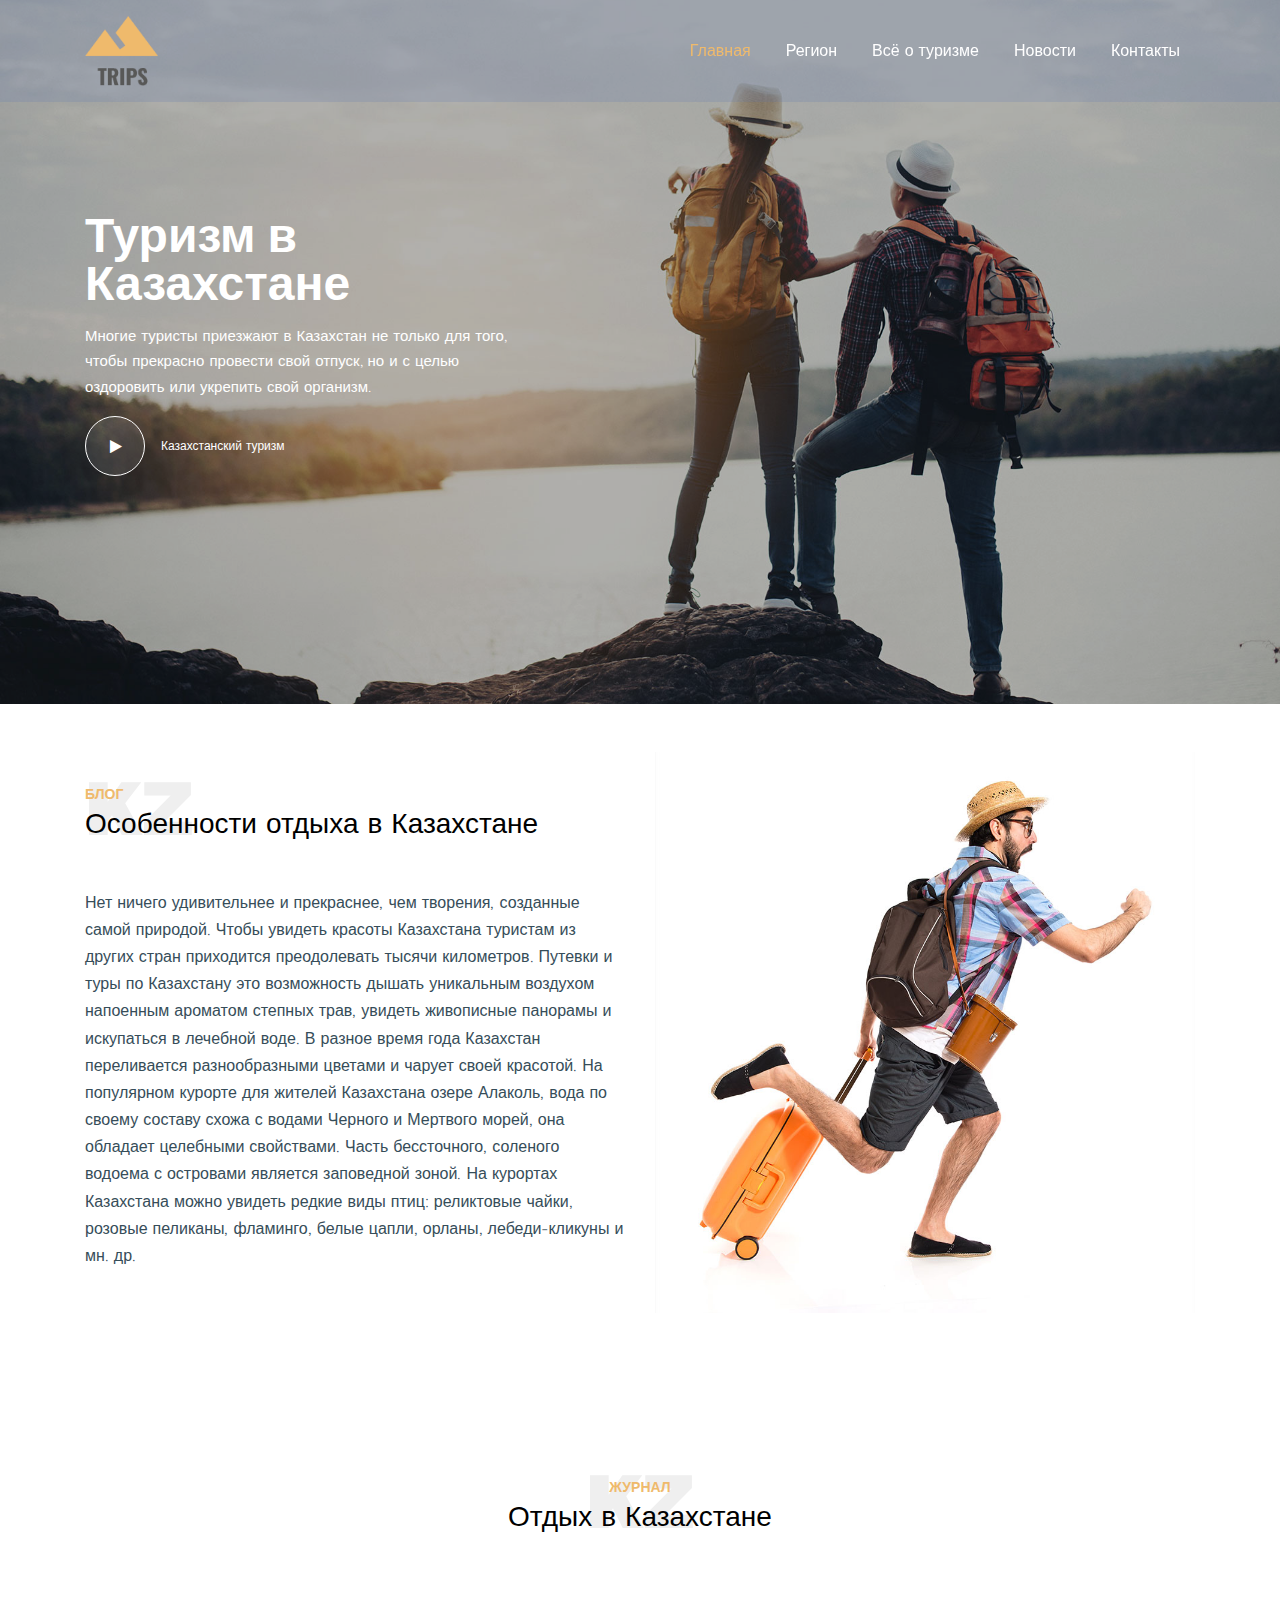
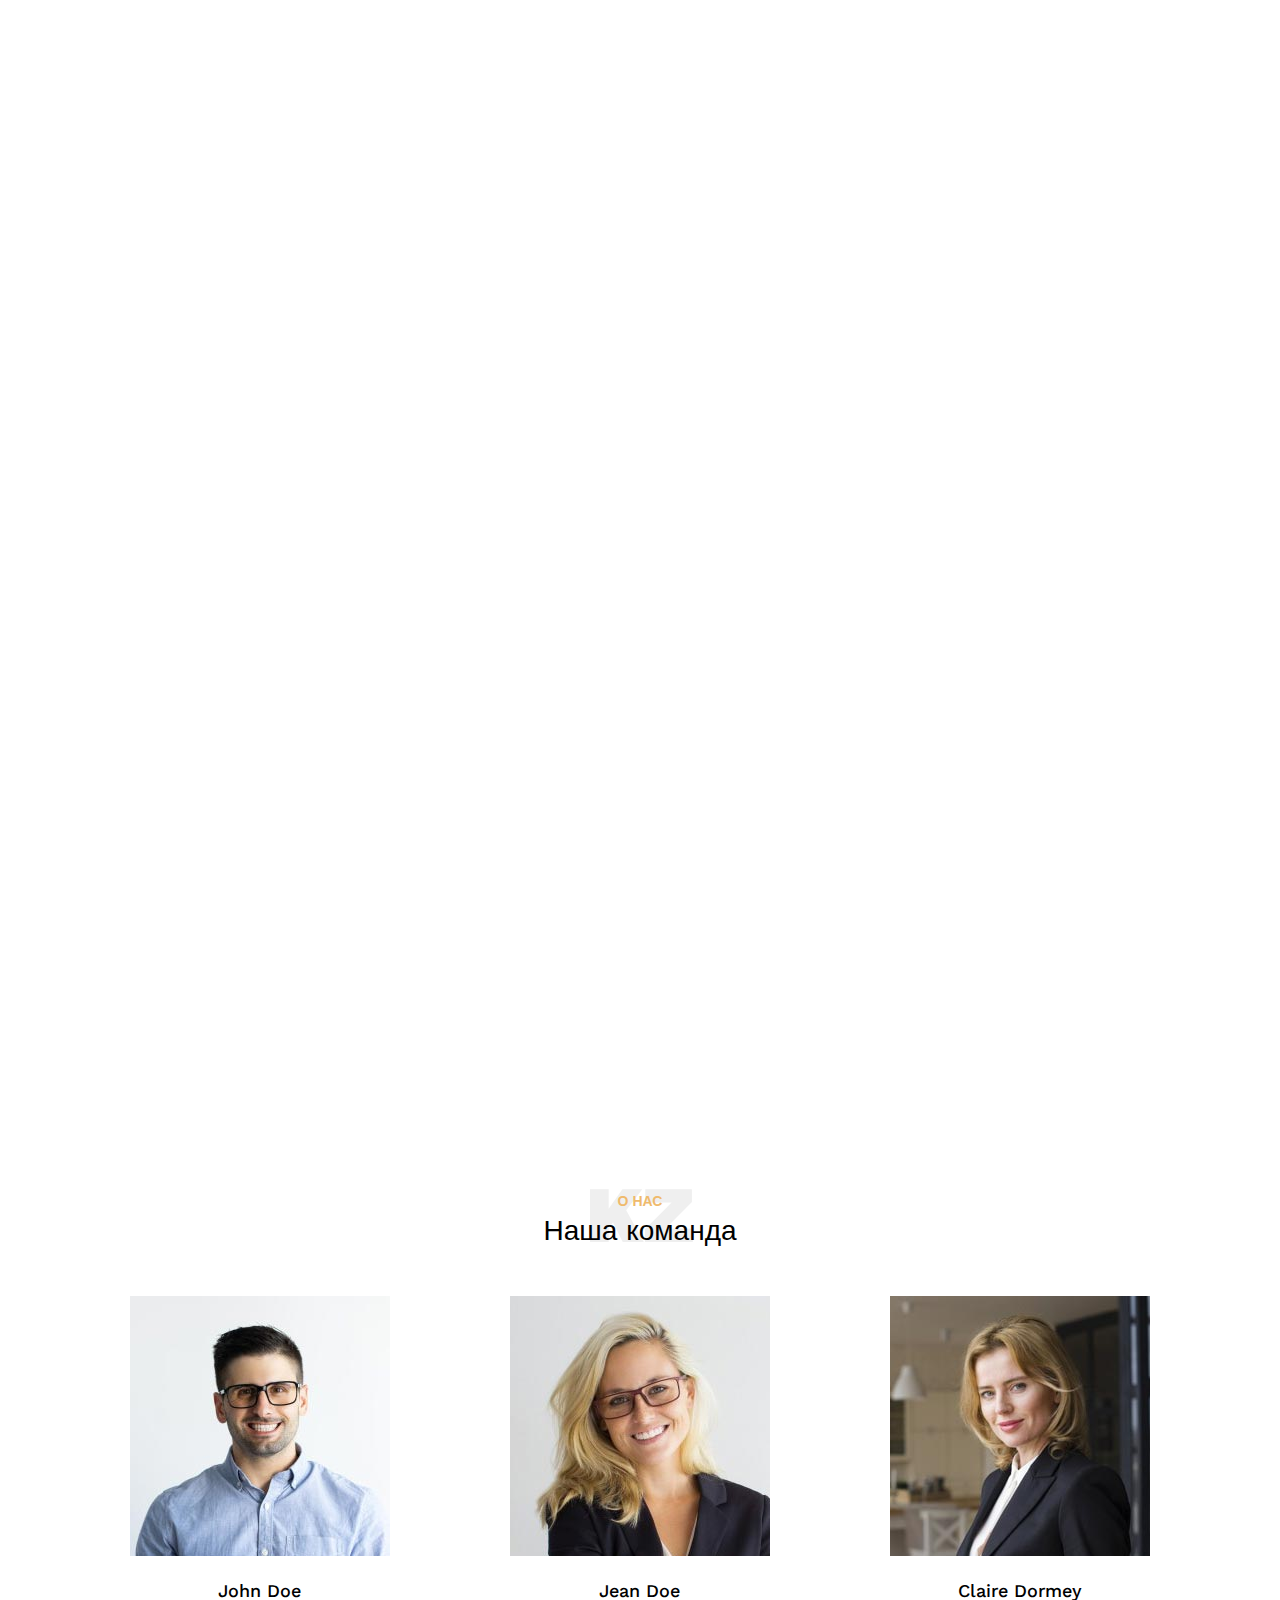
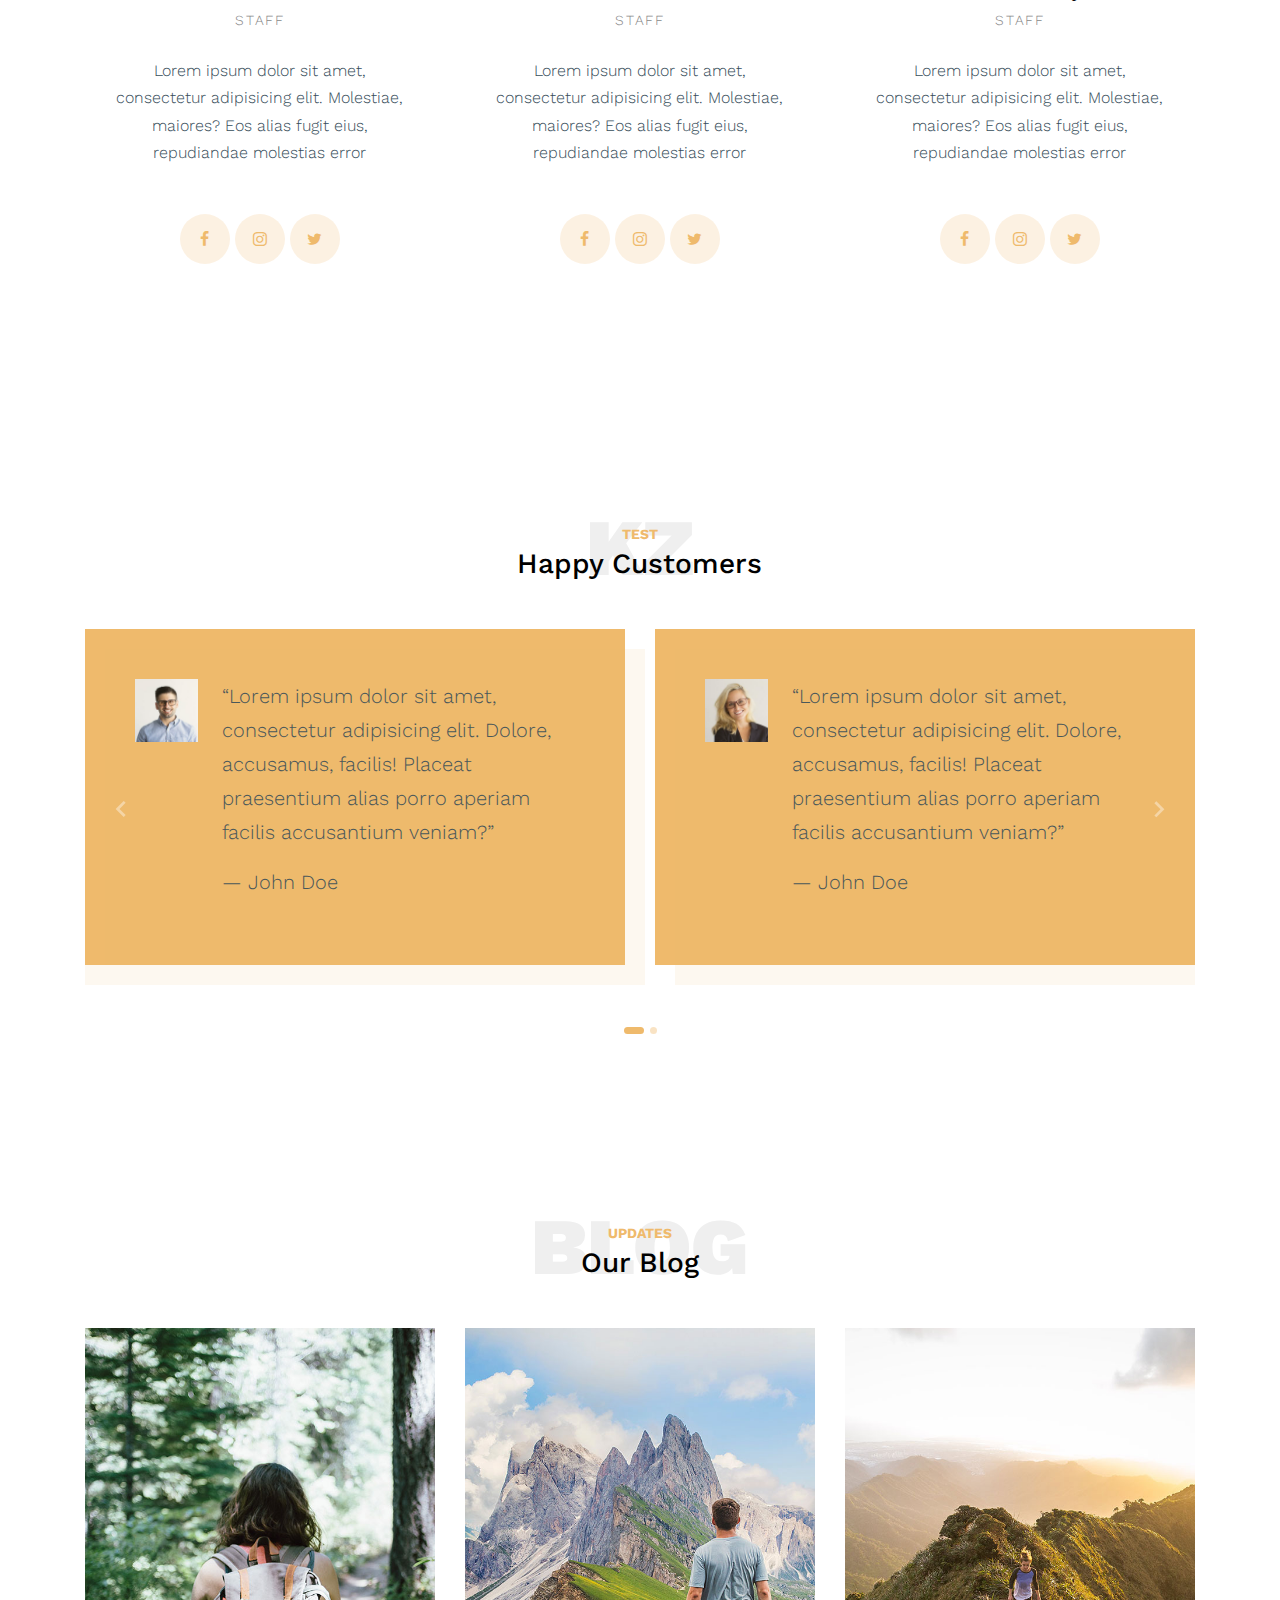
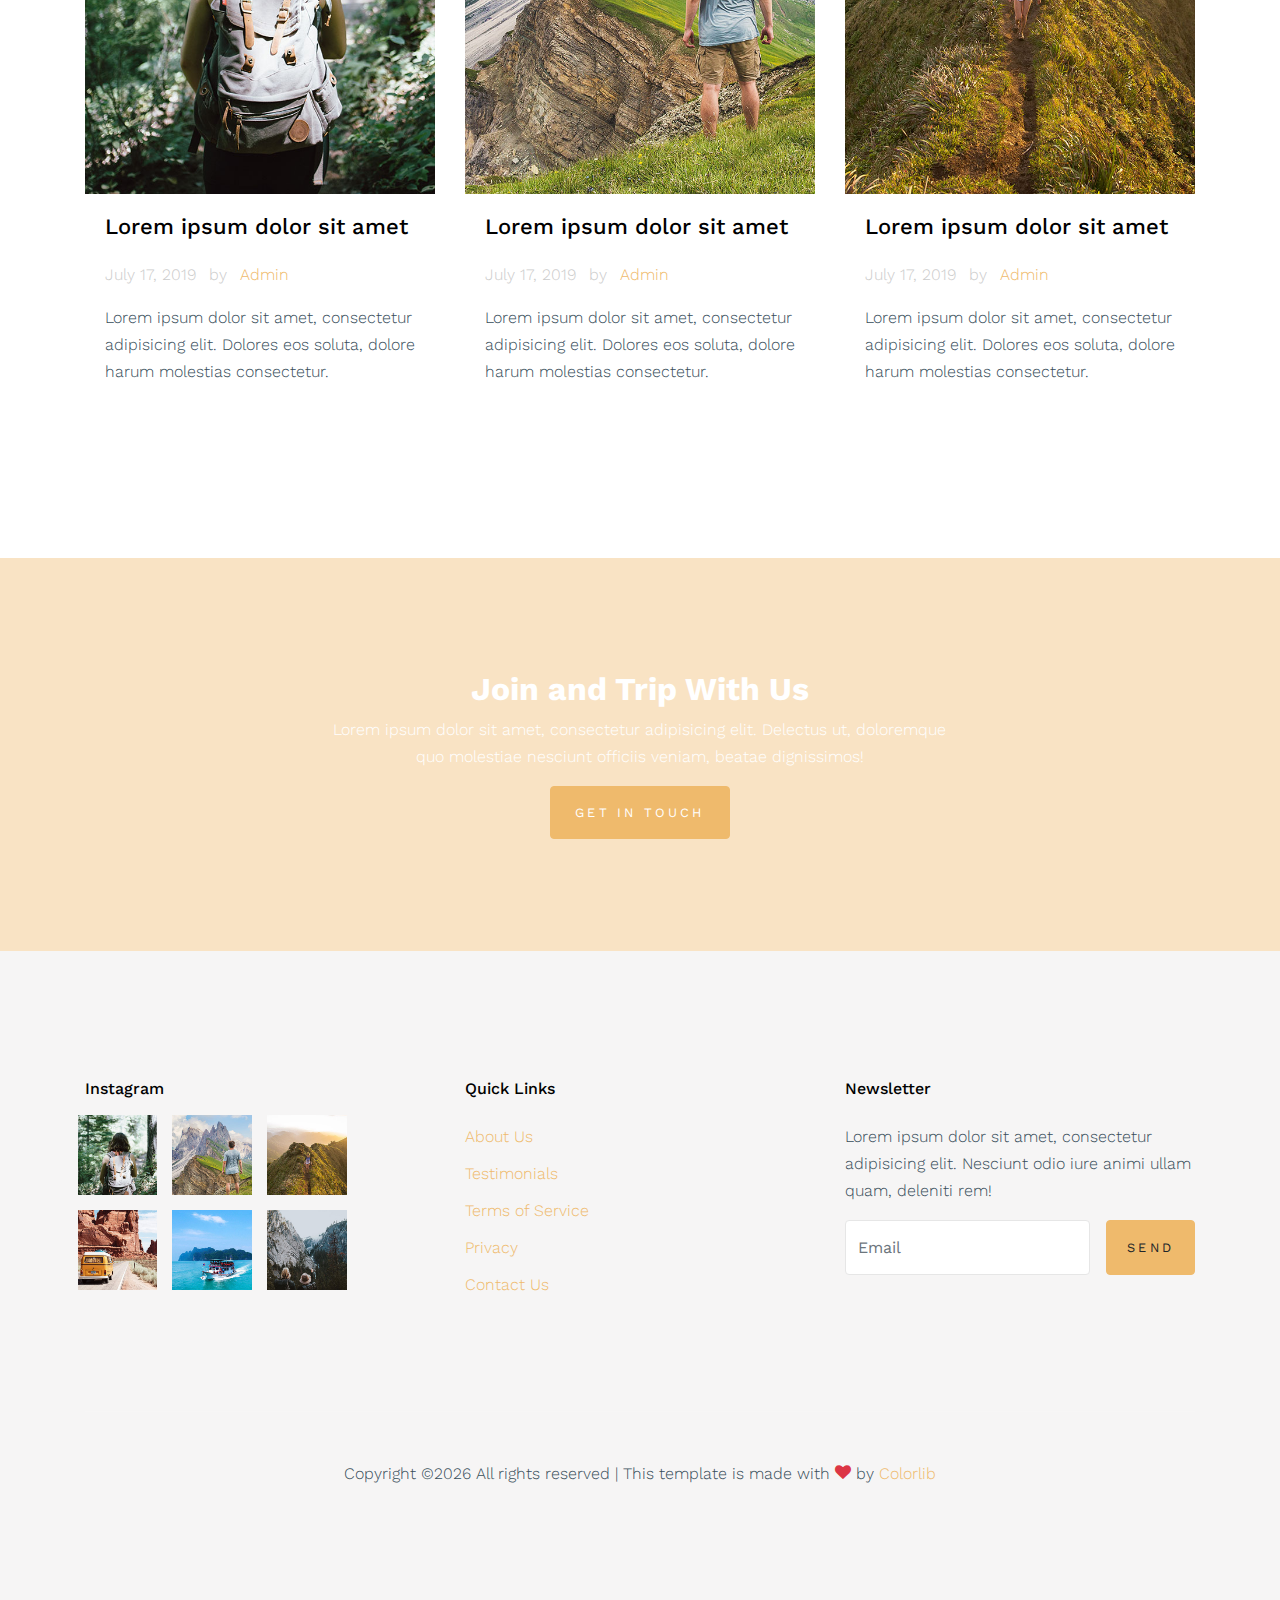
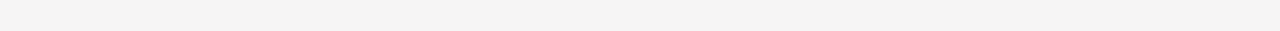
==== commit eebdb788: "Update index.html" ====
--- a/index.html
+++ b/index.html
@@ -209,8 +209,8 @@
           <div class="col-md-10">
             <div class="heading-39101 mb-5">
               <span class="backdrop text-center">KZ</span>
-              <span class="subtitle-39191">О нас</span>
-              <h3>Познакомьтесь С Нашей Командой</h3>
+              <span class="subtitle-39191">о нас</span>
+              <h3>Наша команда</h3>
             </div>
           </div>
         </div>
--- a/css/style.css
+++ b/css/style.css
@@ -1858,12 +1858,13 @@
     .listing-item .listing-item-content .category {
       font-size: 12px;
       display: inline-block;
-      padding: 5px 30px;
+      padding: 10px 30px;
       background: #efba6c;
       border-radius: 30px;
       color: #fff;
       letter-spacing: .2em;
-      text-transform: uppercase; }
+      text-transform: uppercase; 
+      margin-top: 20px;}
     .listing-item .listing-item-content h2 {
       text-align: center;
       font-size: 18px; }
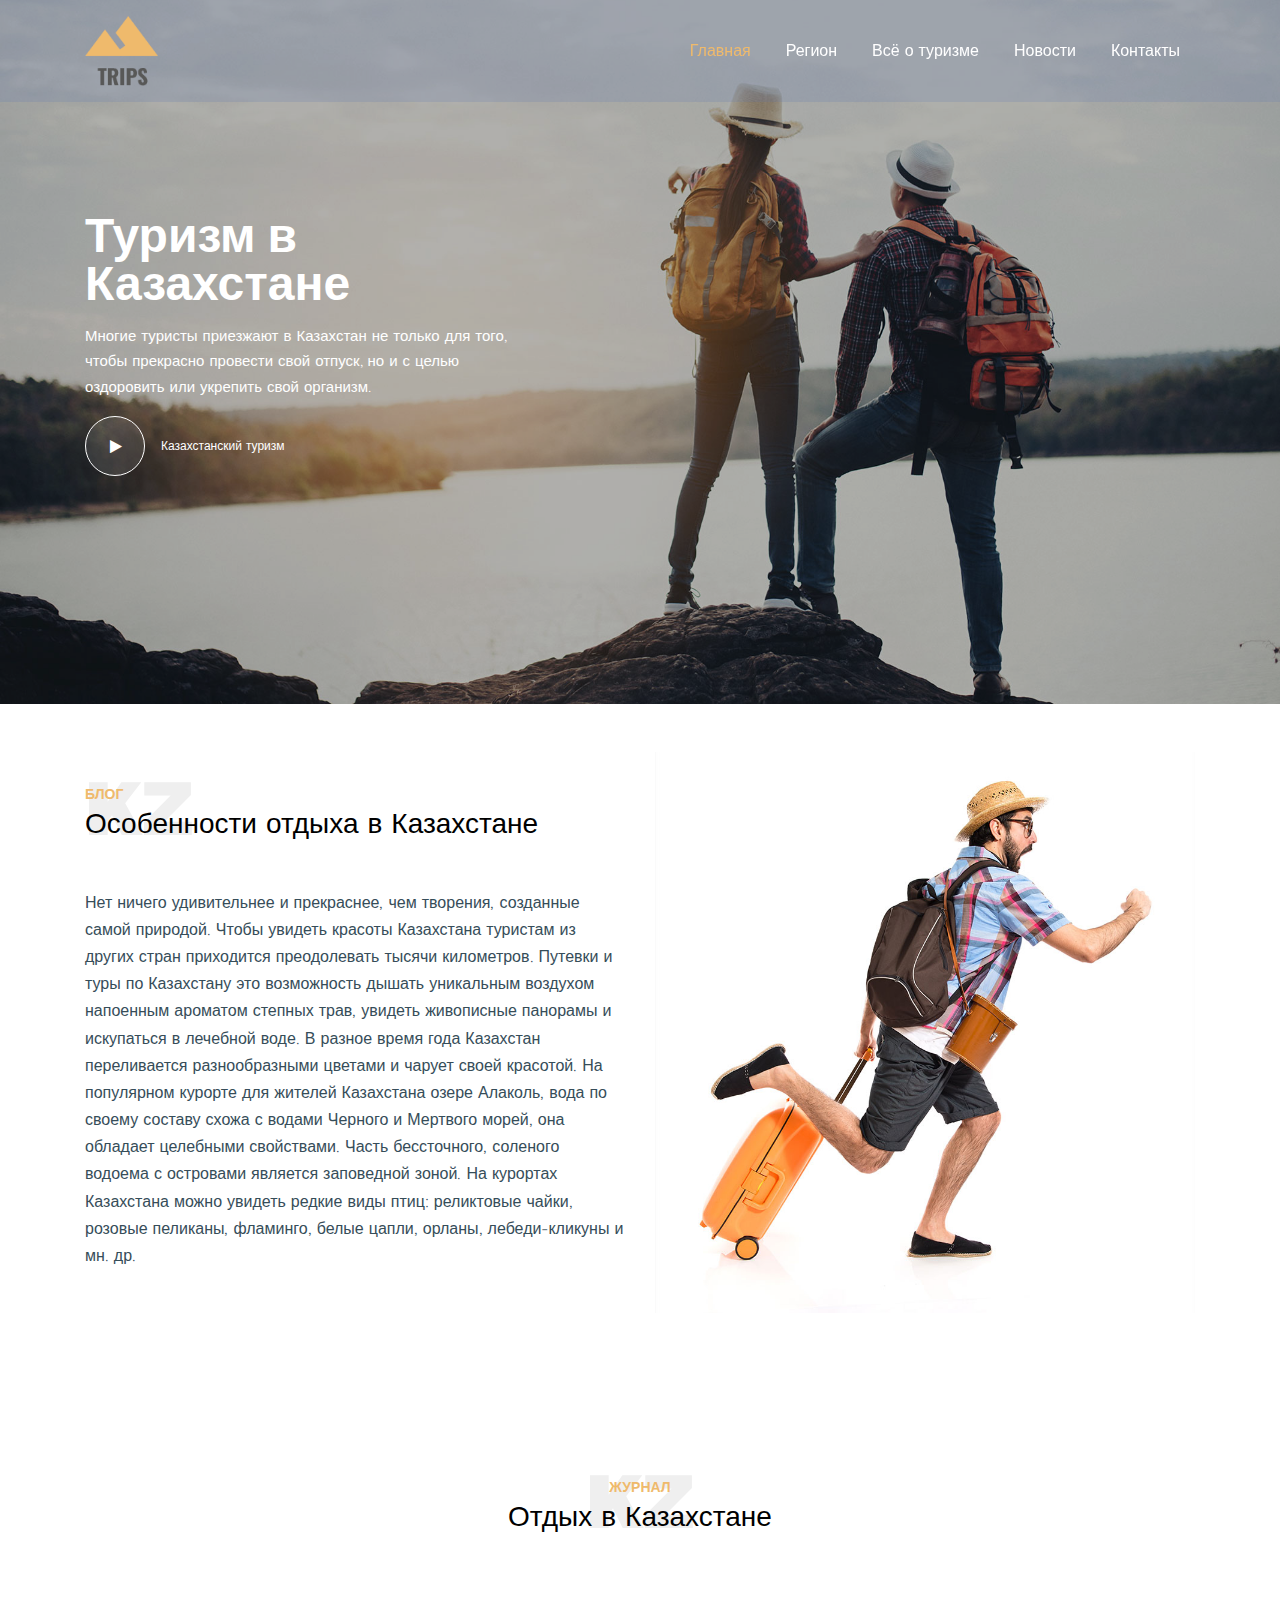
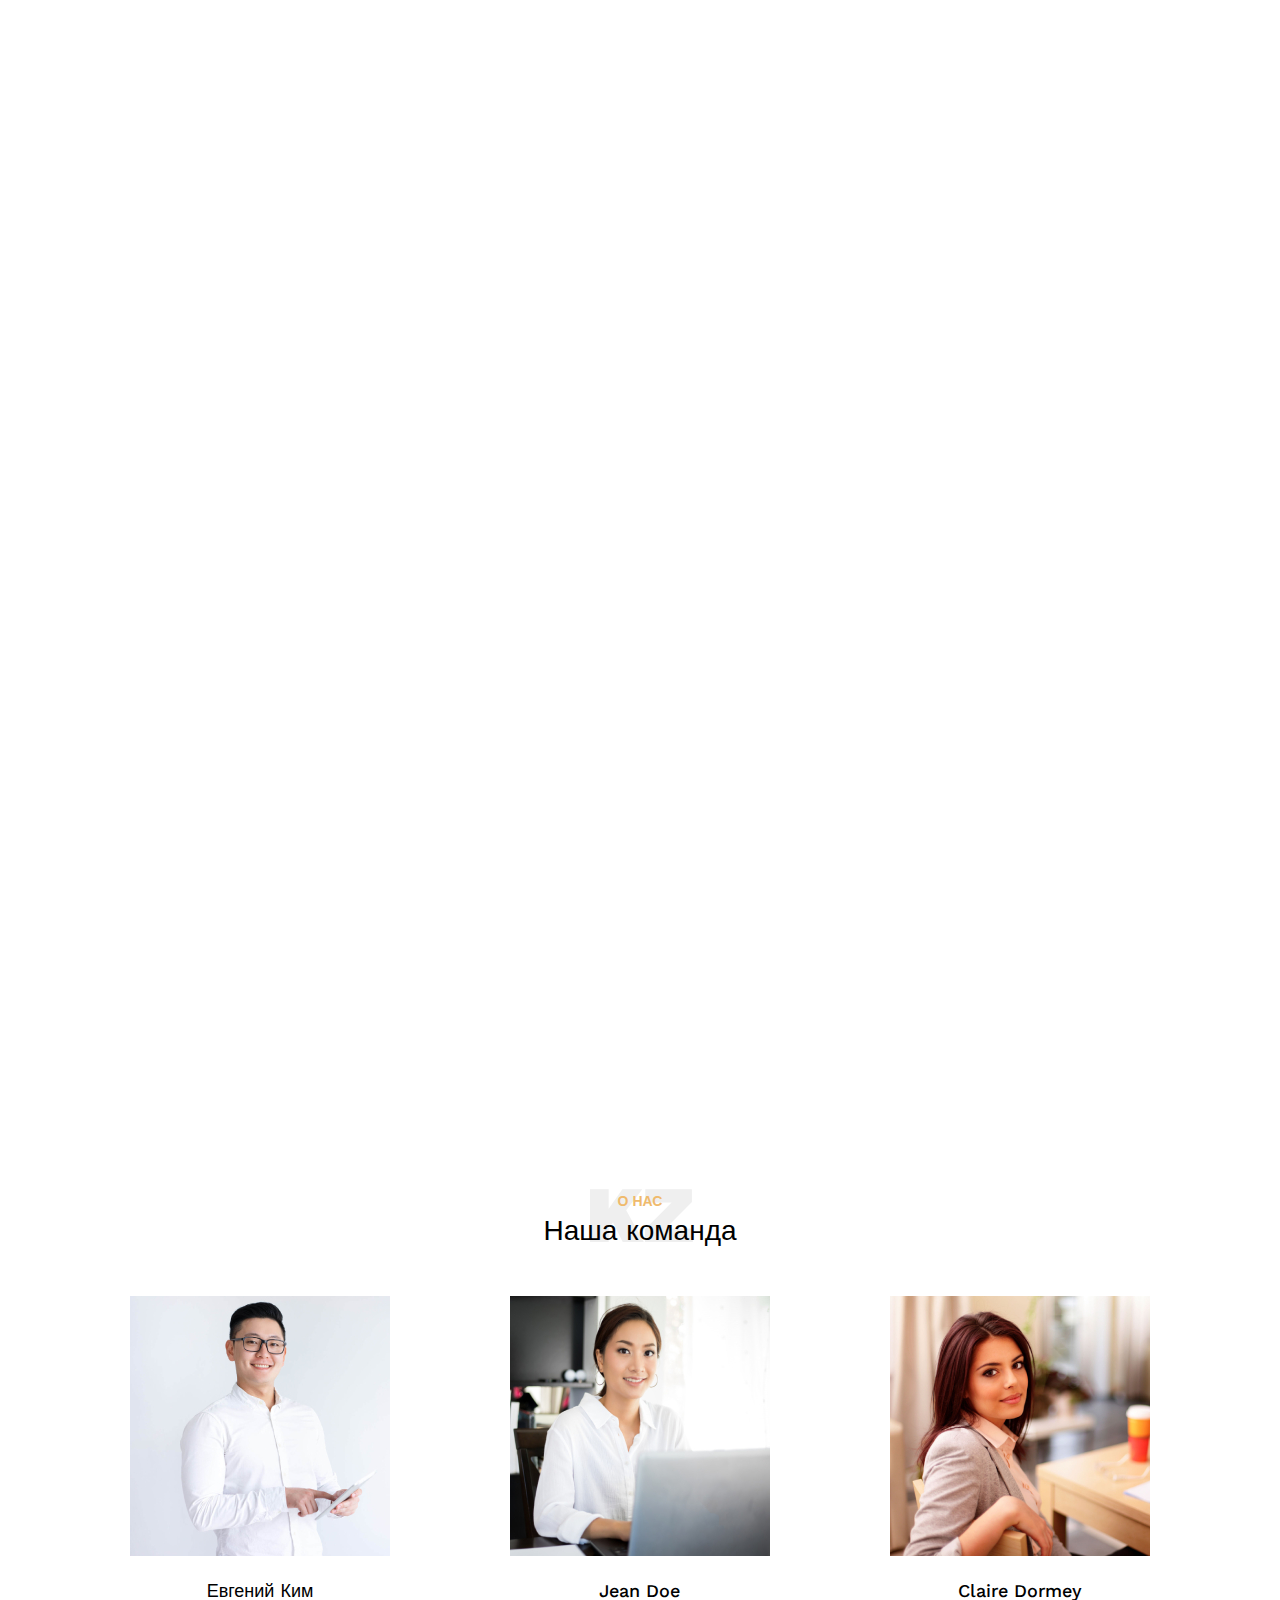
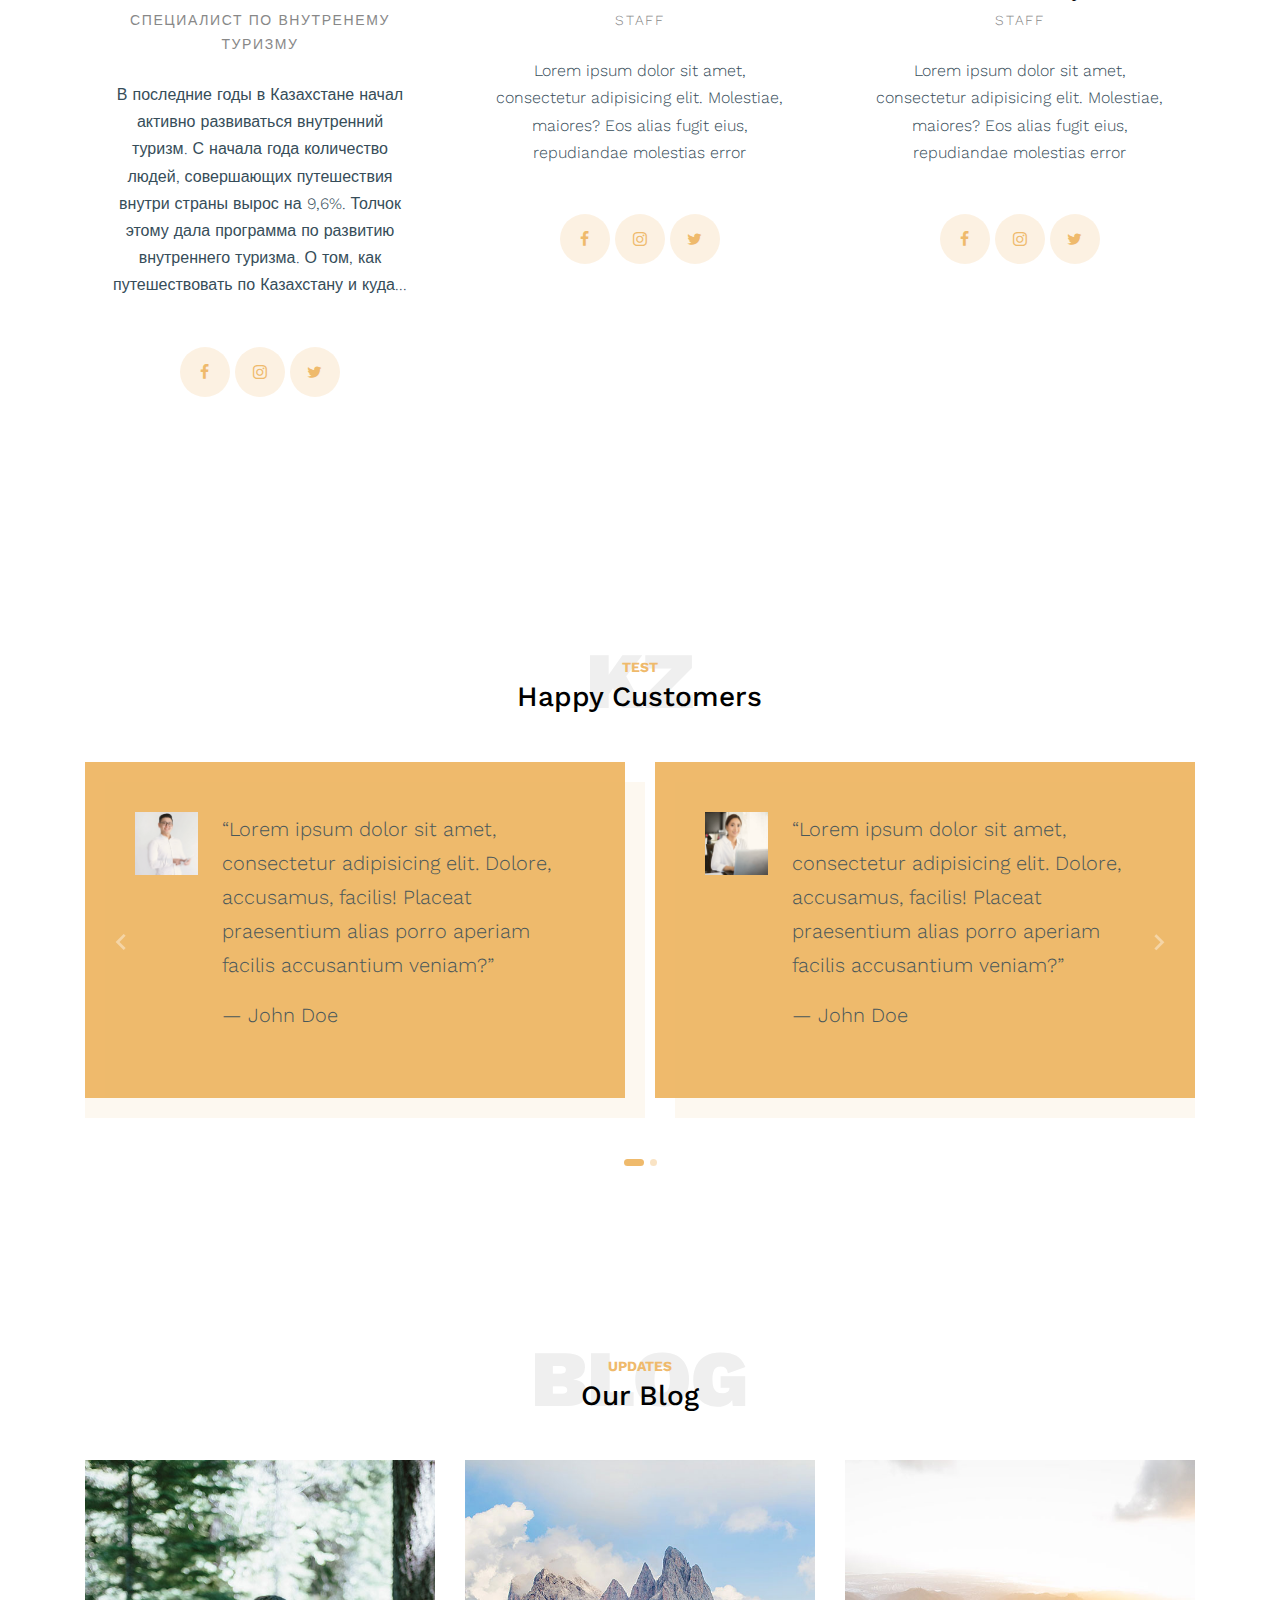
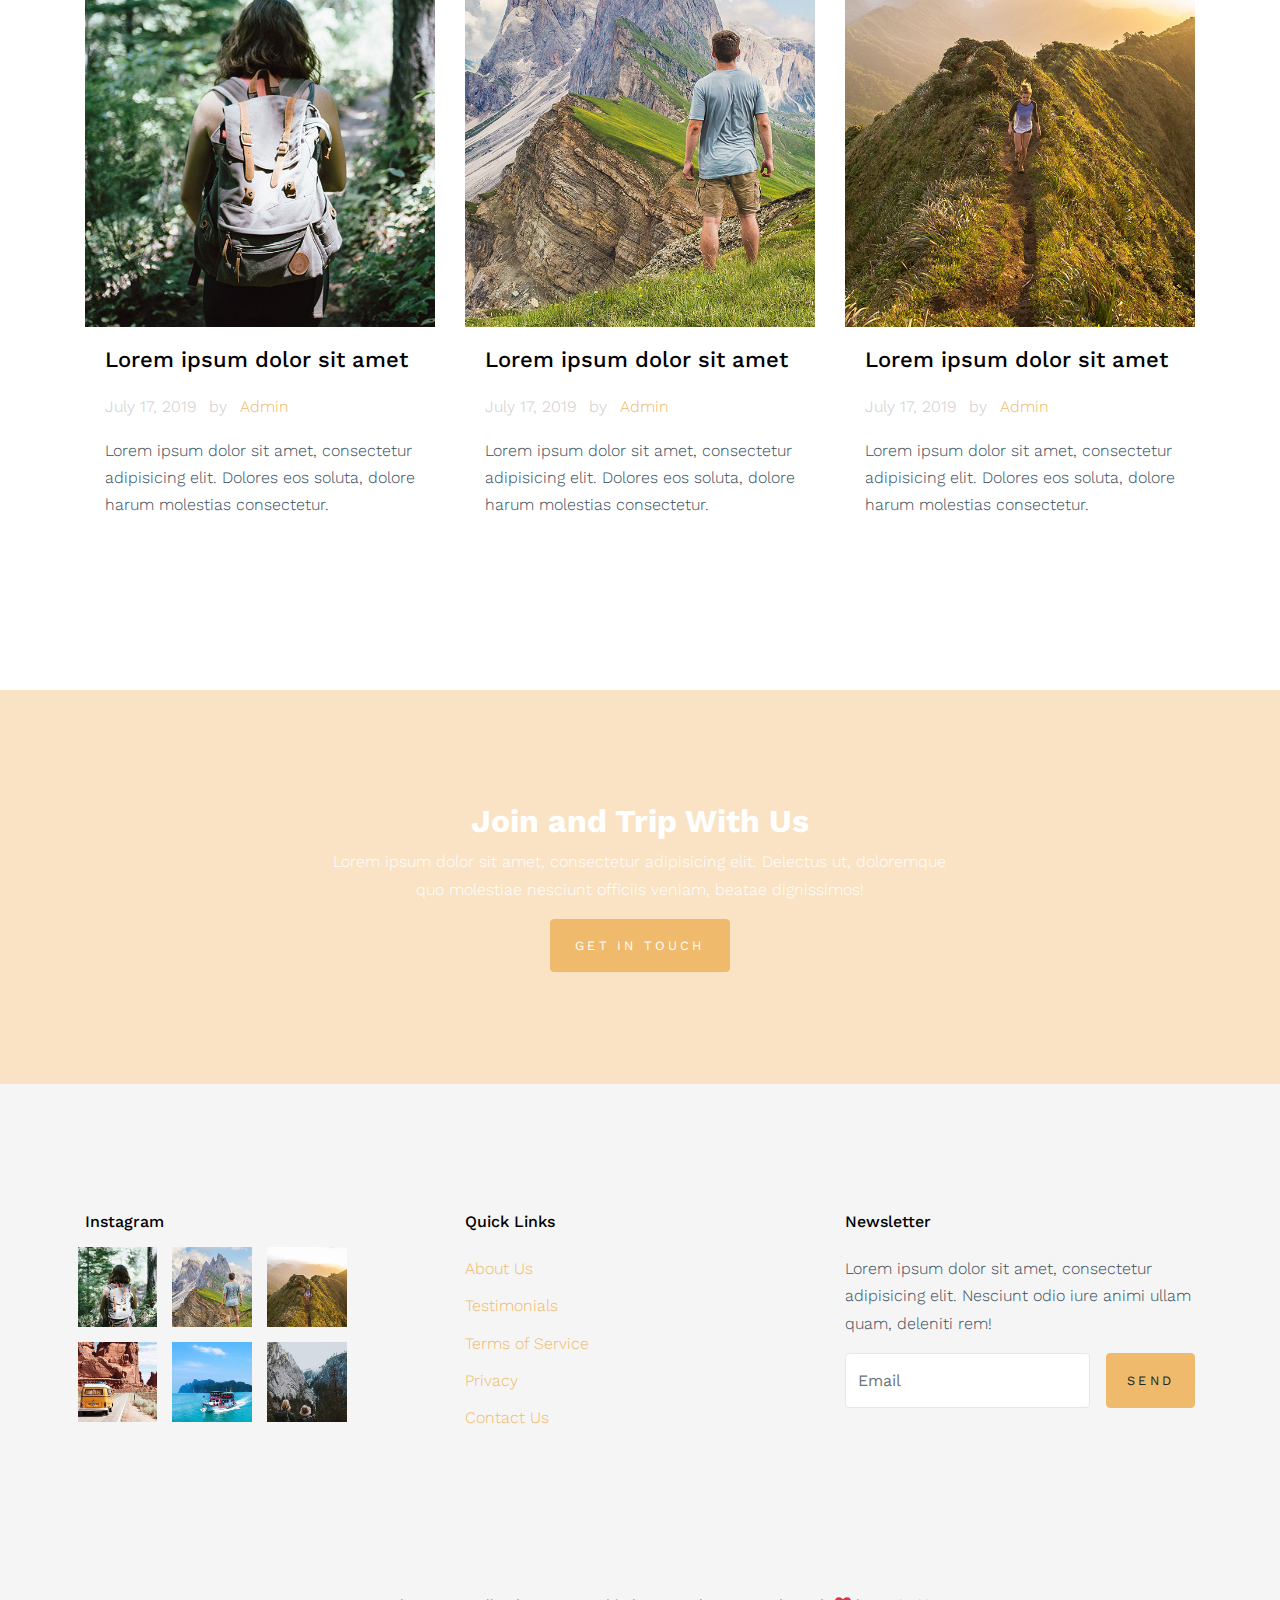
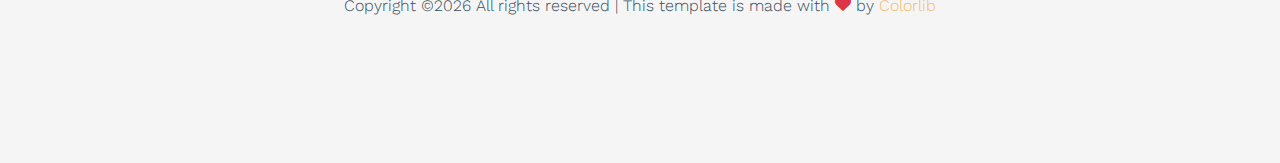
==== commit 3fe0da00: "Update index.html" ====
--- a/index.html
+++ b/index.html
@@ -222,9 +222,9 @@
             <div class="person-29191 text-center">
               <img src="images/person_1.jpg" alt="Image" class="img-fluid mb-4">
               <div class="px-4">
-                <h2 class="mb-2">John Doe</h2>
-                <p class="caption mb-4">Staff</p>
-                <p>Lorem ipsum dolor sit amet, consectetur adipisicing elit. Molestiae, maiores? Eos alias fugit eius, repudiandae molestias error</p>
+                <h2 class="mb-2">Евгений Ким</h2>
+                <p class="caption mb-4">Специалист по внутренему туризму</p>
+                <p>В последние годы в Казахстане начал активно развиваться внутренний туризм. С начала года количество людей, совершающих путешествия внутри страны вырос на 9,6%. Толчок этому дала программа по развитию внутреннего туризма. О том, как путешествовать по Казахстану и куда...</p>
                 <div class="social_29128 mt-5">
                 <a href="#"><span class="icon-facebook"></span></a>  
                 <a href="#"><span class="icon-instagram"></span></a>  
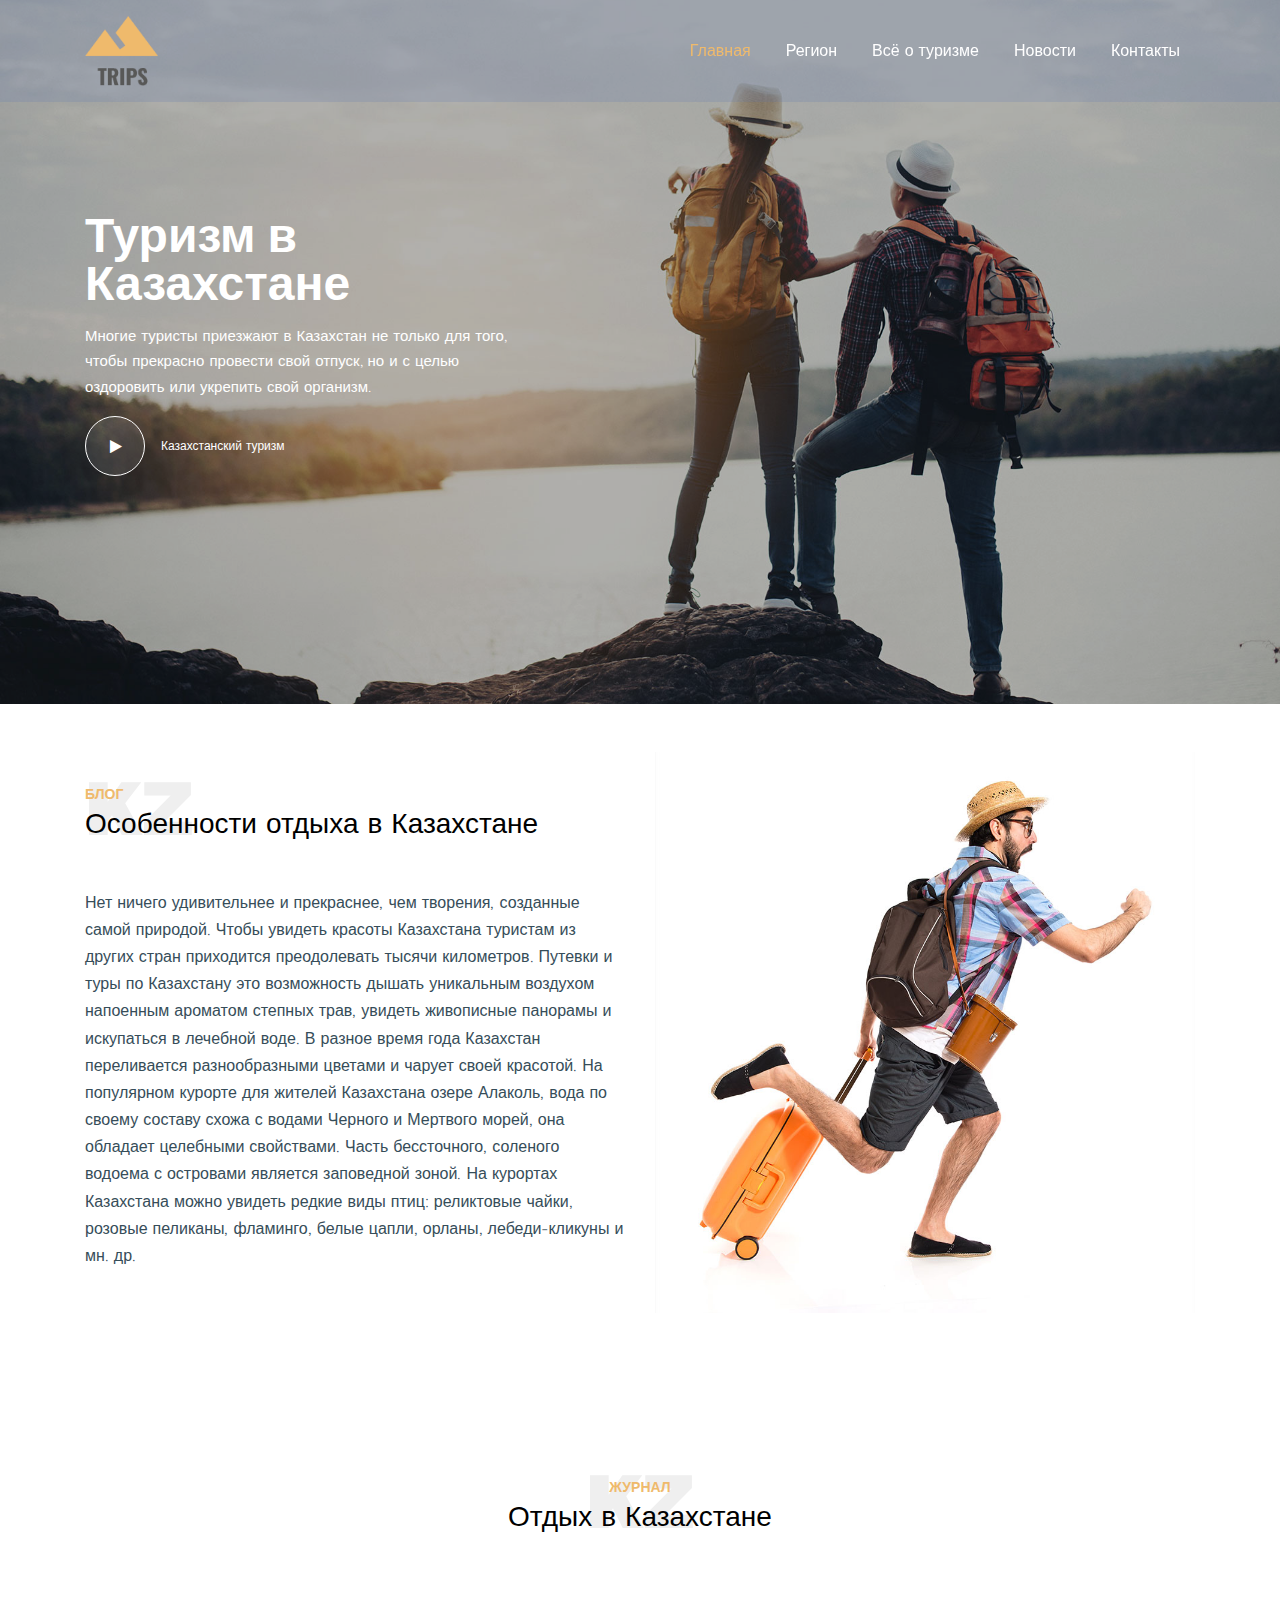
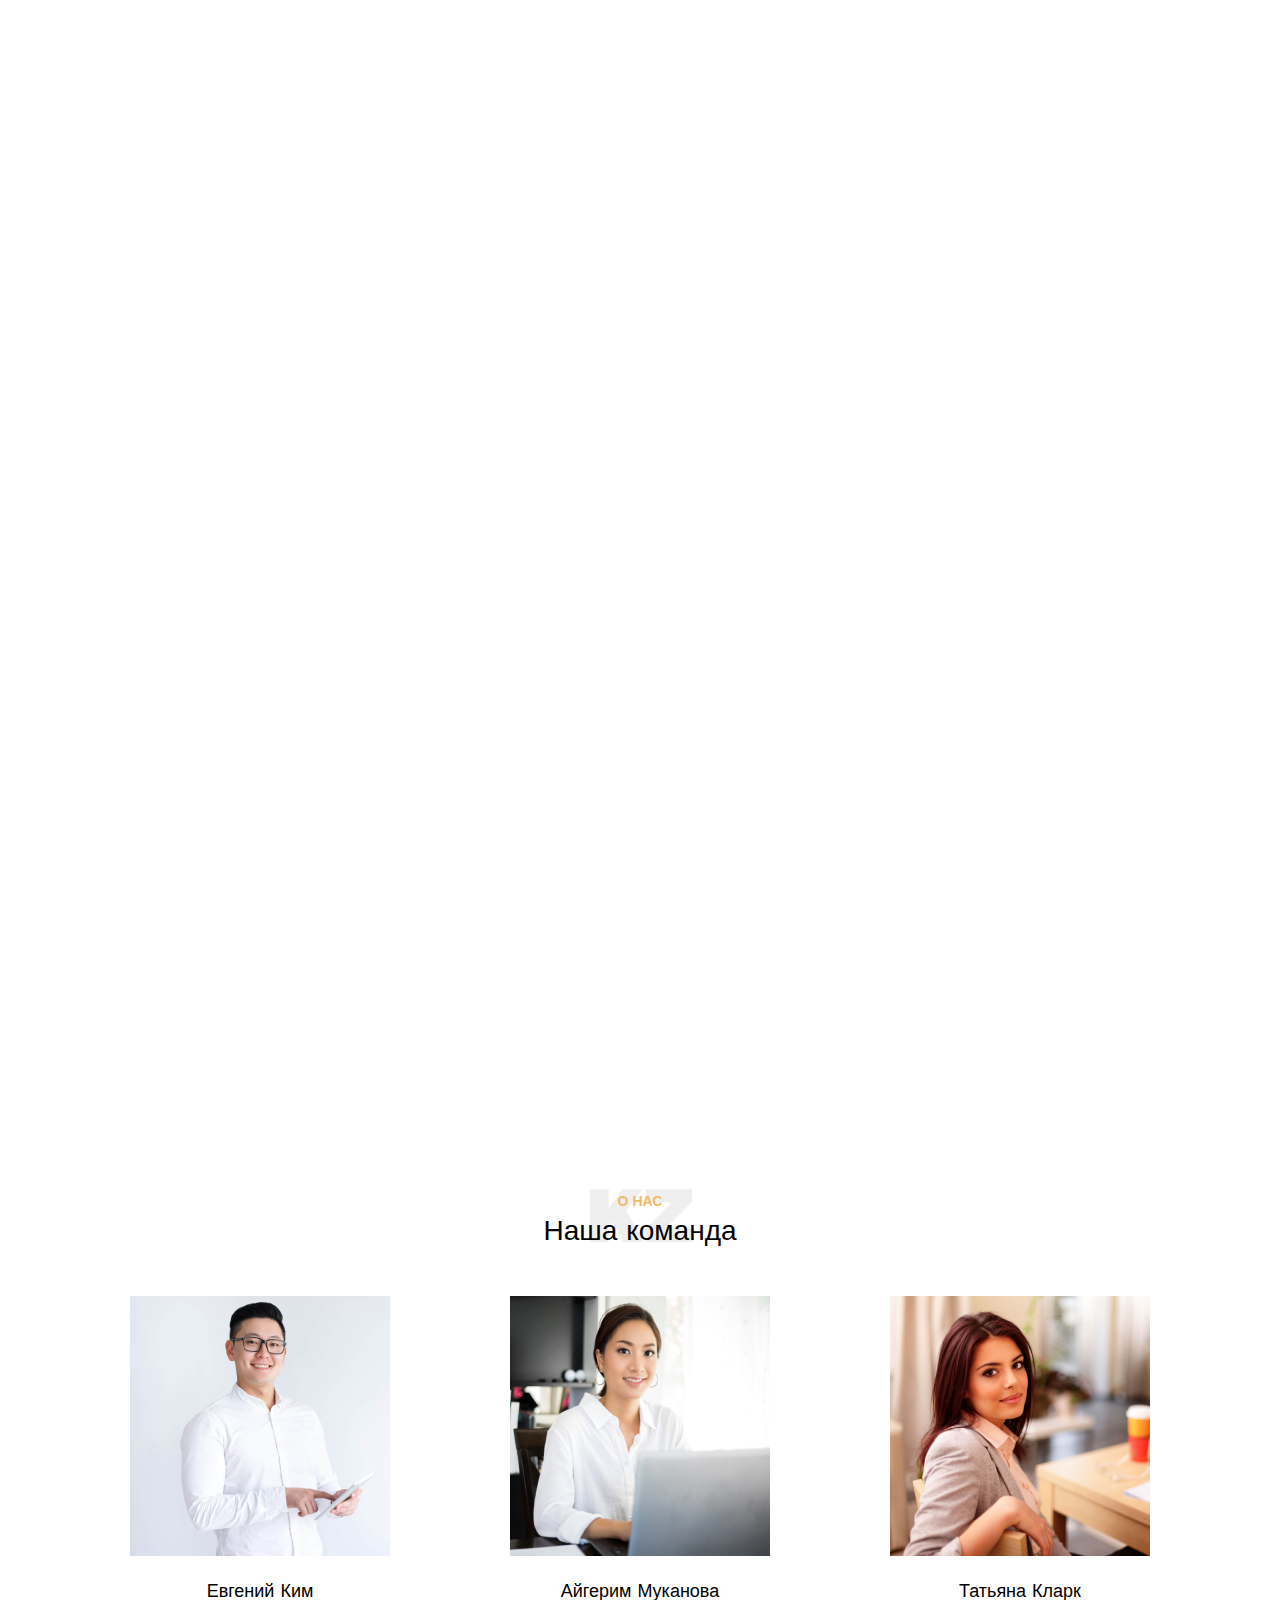
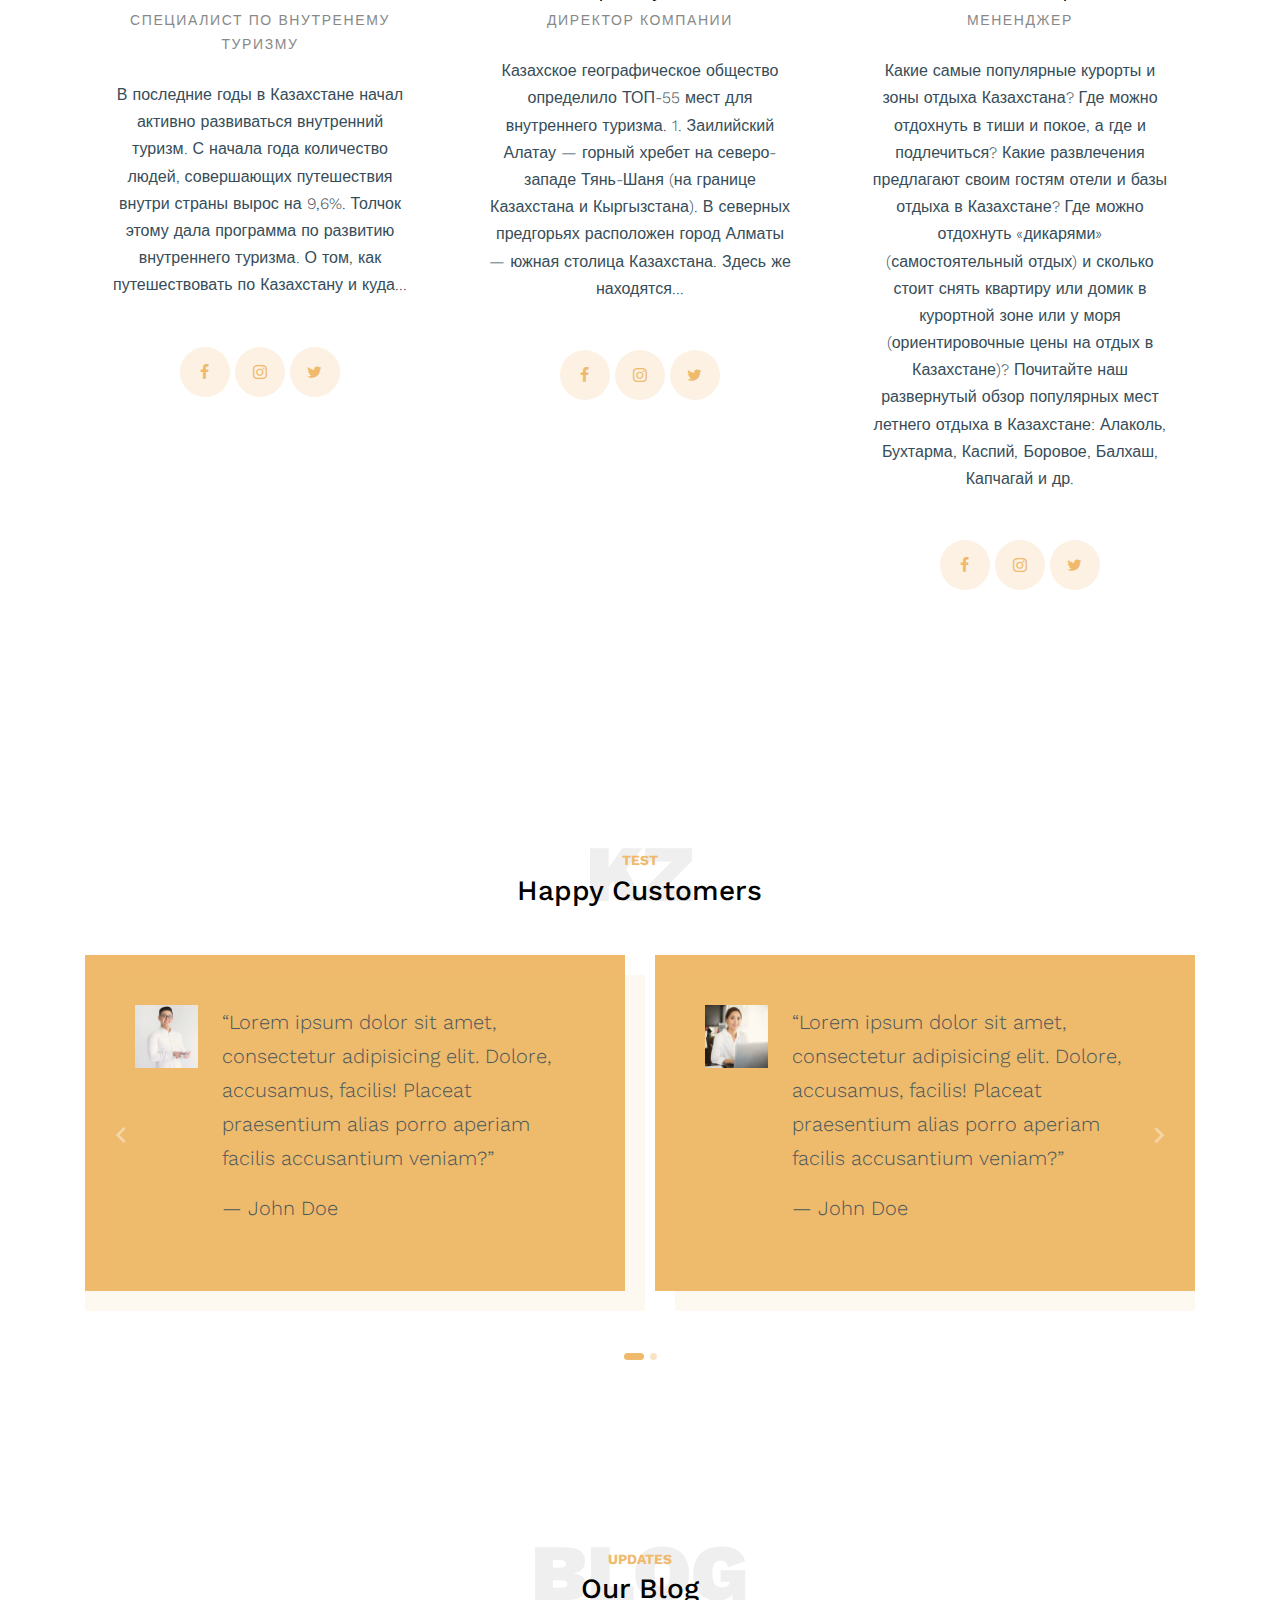
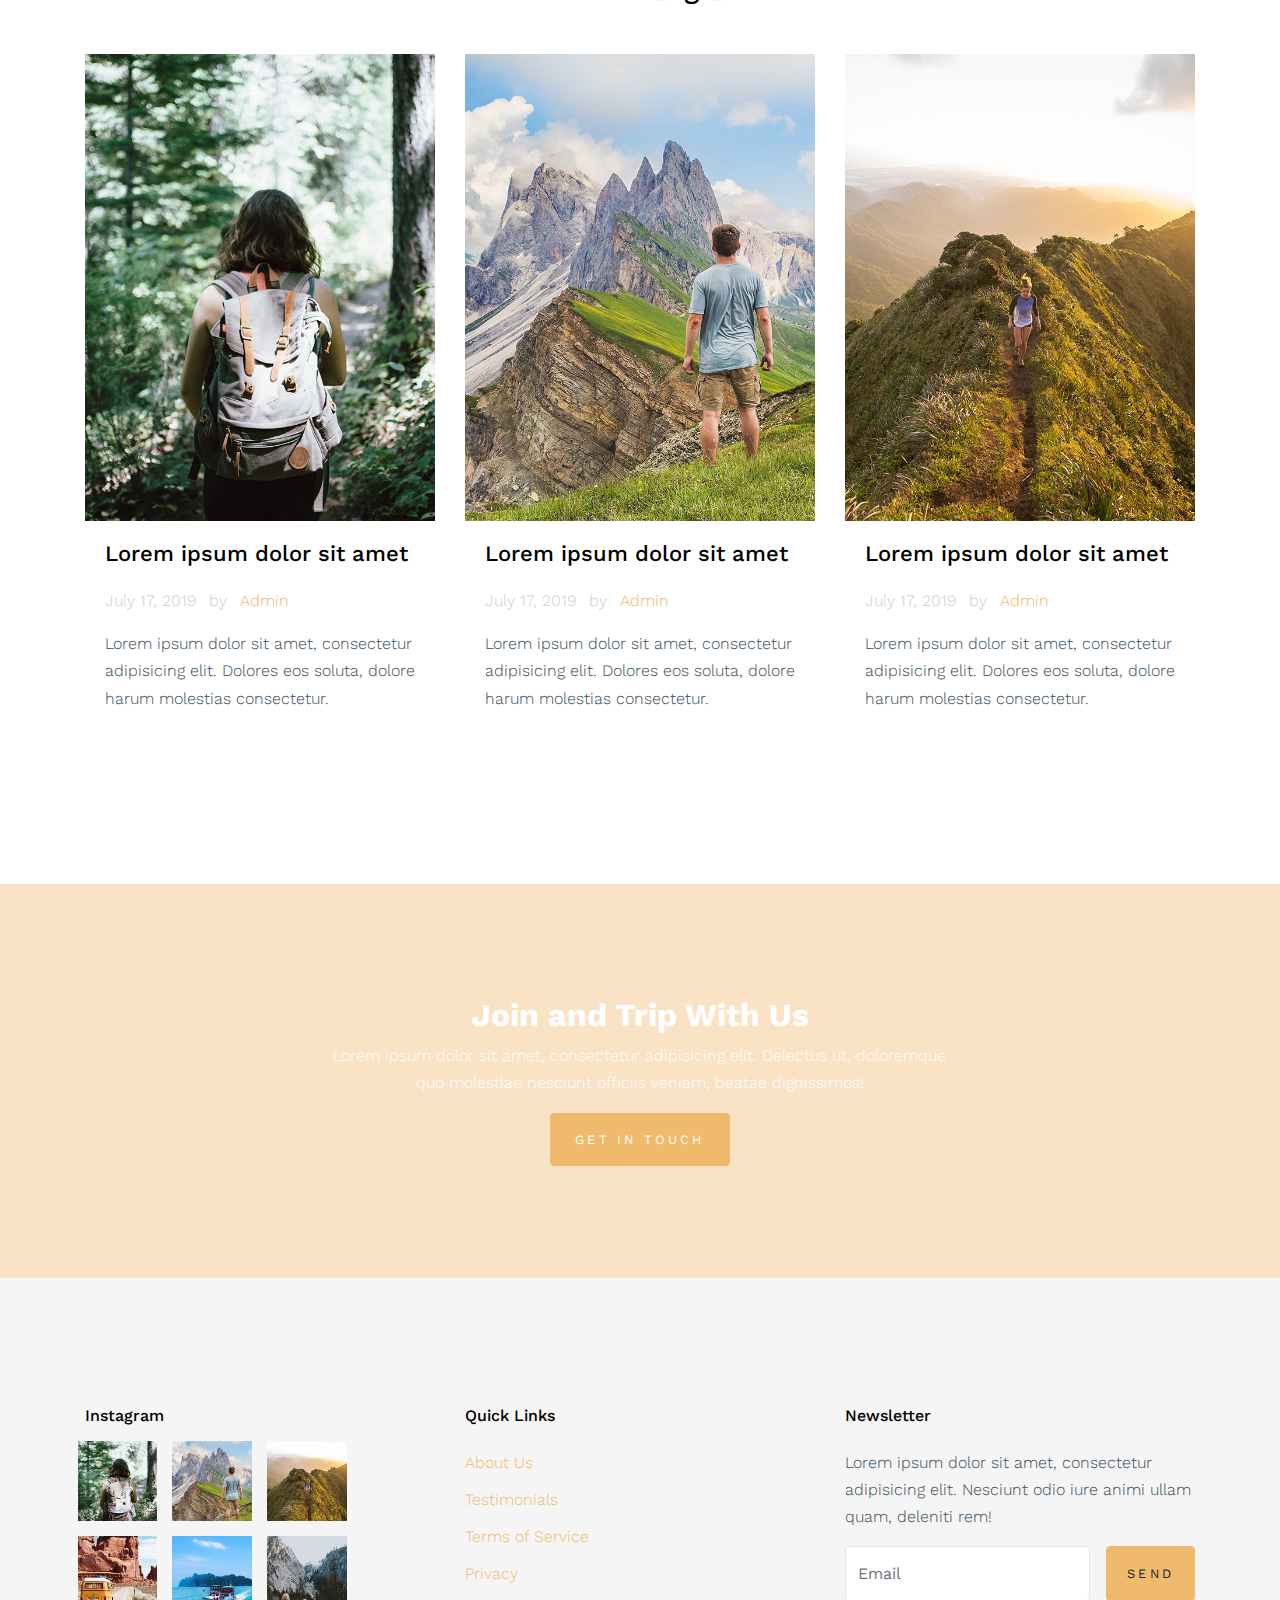
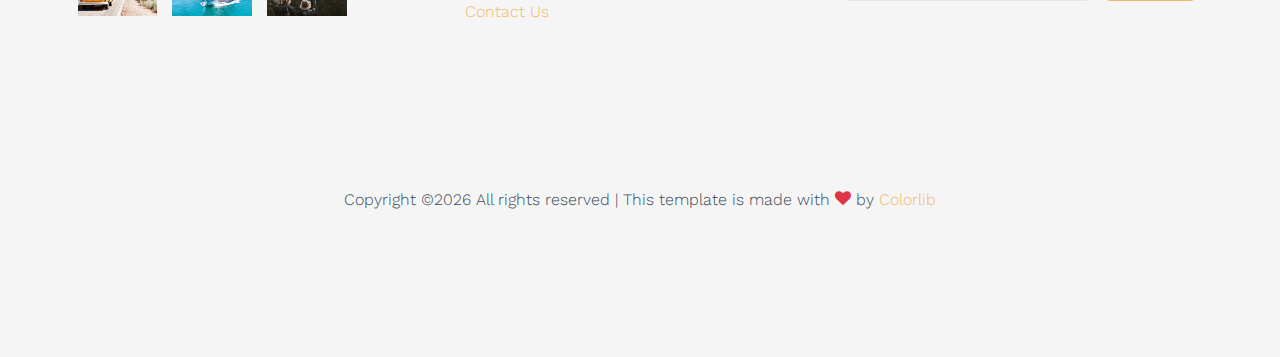
==== commit a3dd656b: "Update index.html" ====
--- a/index.html
+++ b/index.html
@@ -238,9 +238,9 @@
             <div class="person-29191 text-center">
               <img src="images/person_2.jpg" alt="Image" class="img-fluid mb-4">
               <div class="px-4">
-                <h2 class="mb-2">Jean Doe</h2>
-                <p class="caption mb-4">Staff</p>
-                <p>Lorem ipsum dolor sit amet, consectetur adipisicing elit. Molestiae, maiores? Eos alias fugit eius, repudiandae molestias error</p>
+                <h2 class="mb-2">Айгерим Муканова</h2>
+                <p class="caption mb-4">Директор компании</p>
+                <p>Казахское географическое общество определило ТОП-55 мест для внутреннего туризма. 1. Заилийский Алатау — горный хребет на северо-западе Тянь-Шаня (на границе Казахстана и Кыргызстана). В северных предгорьях расположен город Алматы — южная столица Казахстана. Здесь же находятся... </p>
                 <div class="social_29128 mt-5">
                 <a href="#"><span class="icon-facebook"></span></a>  
                 <a href="#"><span class="icon-instagram"></span></a>  
@@ -254,9 +254,9 @@
             <div class="person-29191 text-center">
               <img src="images/person_3.jpg" alt="Image" class="img-fluid mb-4">
               <div class="px-4">
-                <h2 class="mb-2">Claire Dormey</h2>
-                <p class="caption mb-4">Staff</p>
-                <p>Lorem ipsum dolor sit amet, consectetur adipisicing elit. Molestiae, maiores? Eos alias fugit eius, repudiandae molestias error</p>
+                <h2 class="mb-2">Татьяна Кларк</h2>
+                <p class="caption mb-4">Мененджер</p>
+                <p>Какие самые популярные курорты и зоны отдыха Казахстана? Где можно отдохнуть в тиши и покое, а где и подлечиться? Какие развлечения предлагают своим гостям отели и базы отдыха в Казахстане? Где можно отдохнуть «дикарями» (самостоятельный отдых) и сколько стоит снять квартиру или домик в курортной зоне или у моря (ориентировочные цены на отдых в Казахстане)? Почитайте наш развернутый обзор популярных мест летнего отдыха в Казахстане: Алаколь, Бухтарма, Каспий, Боровое, Балхаш, Капчагай и др.</p>
                 <div class="social_29128 mt-5">
                 <a href="#"><span class="icon-facebook"></span></a>  
                 <a href="#"><span class="icon-instagram"></span></a>  
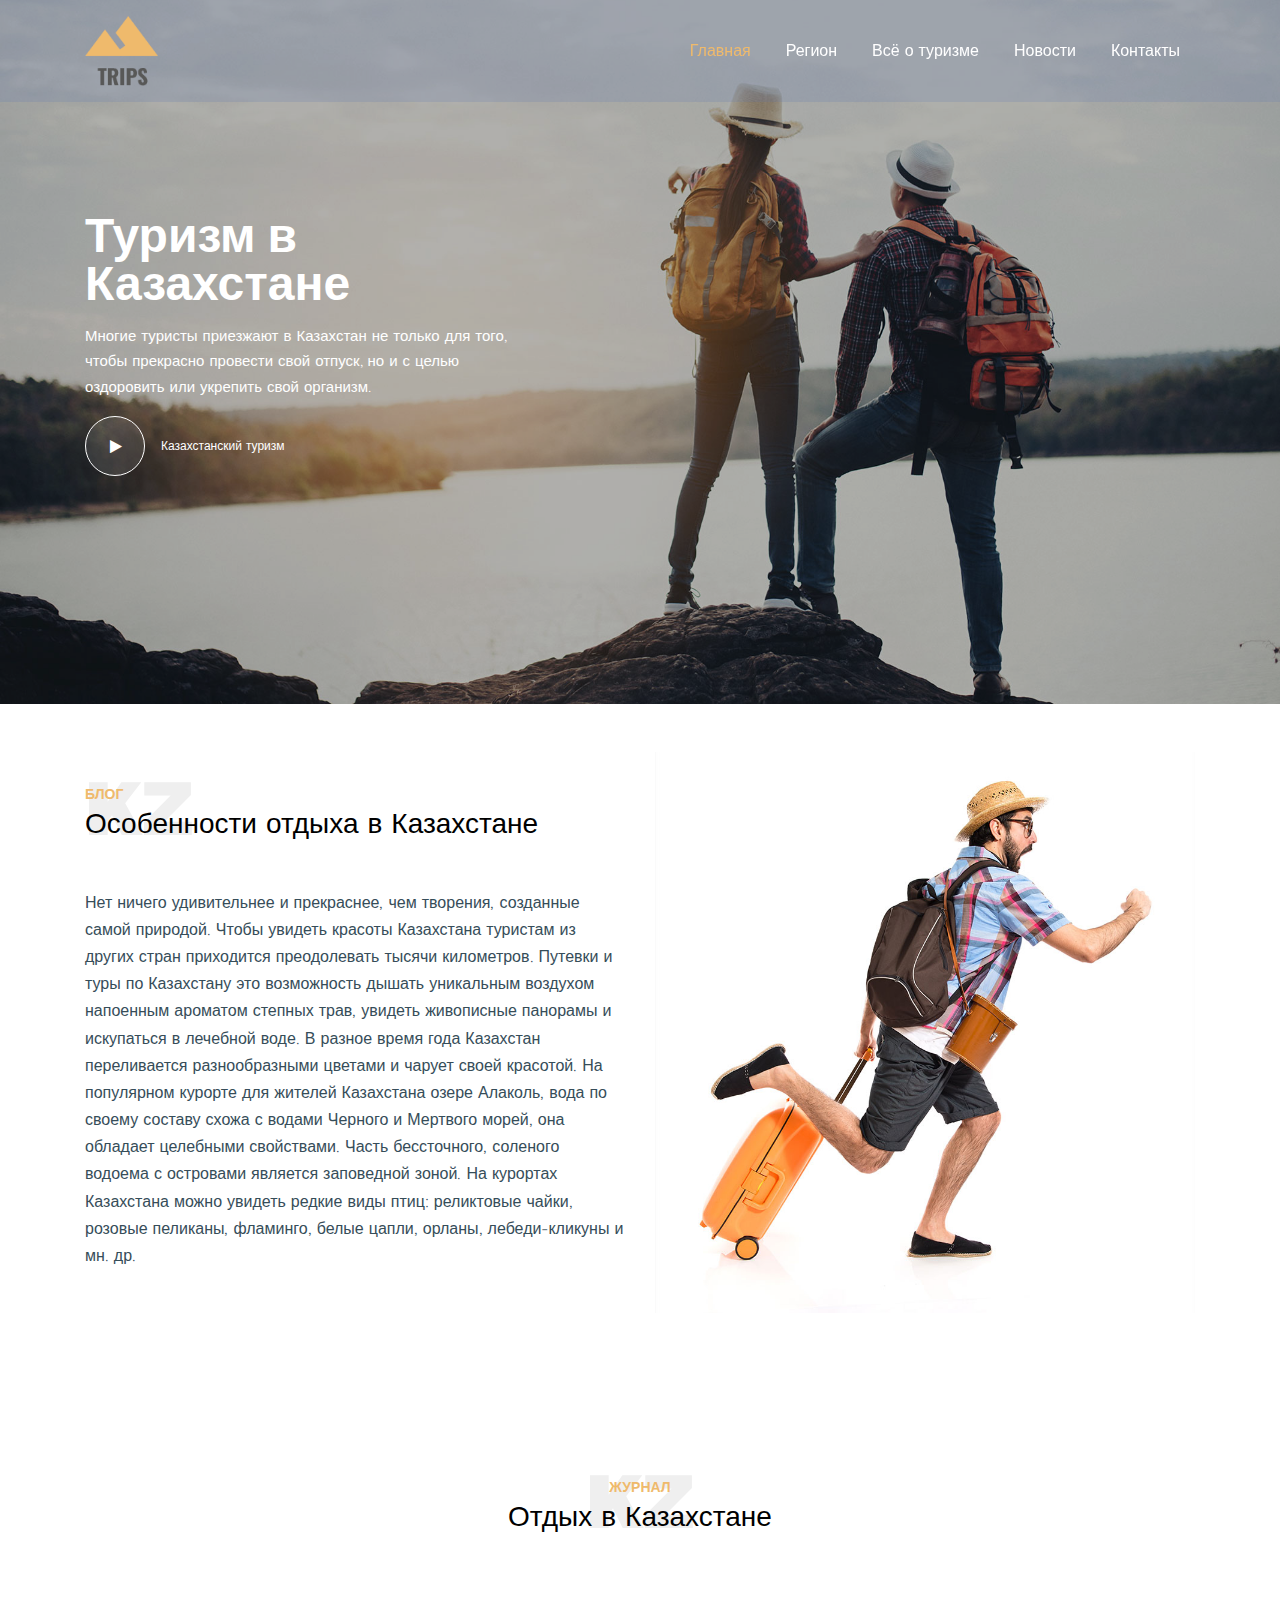
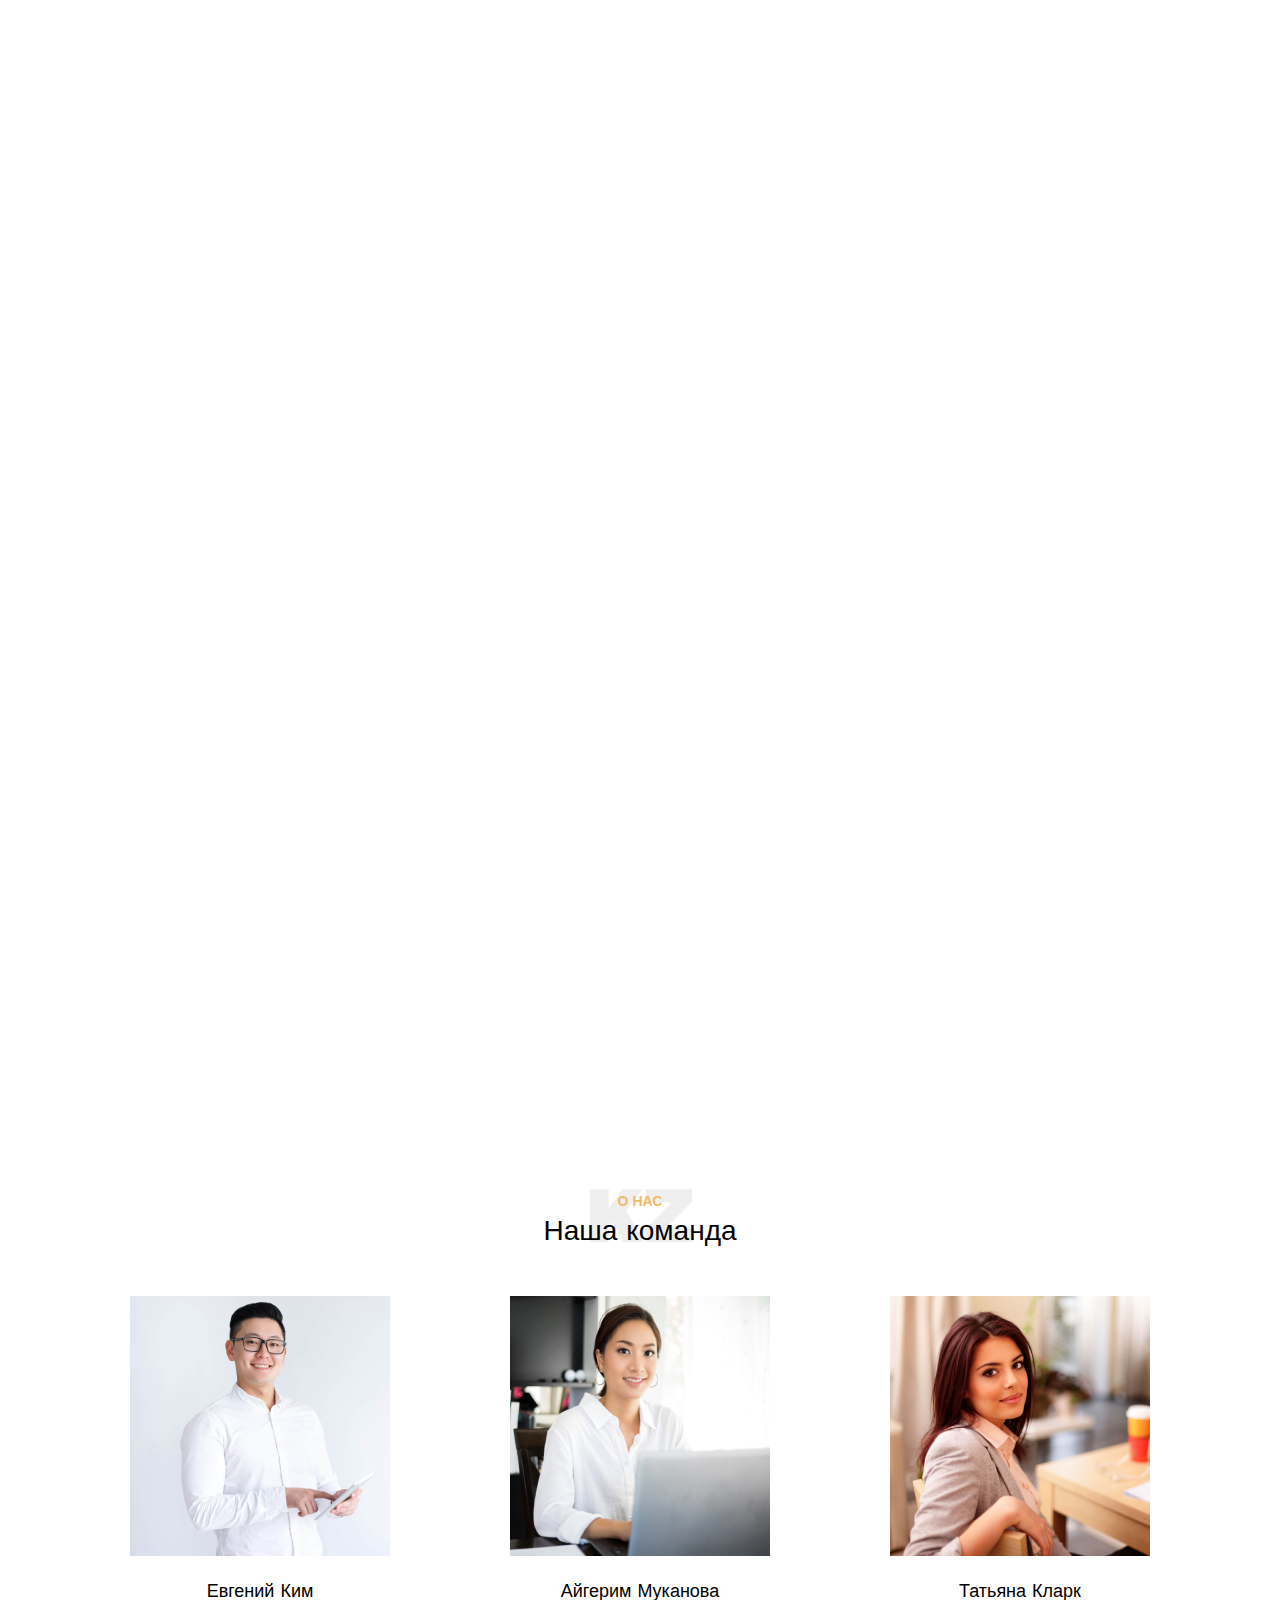
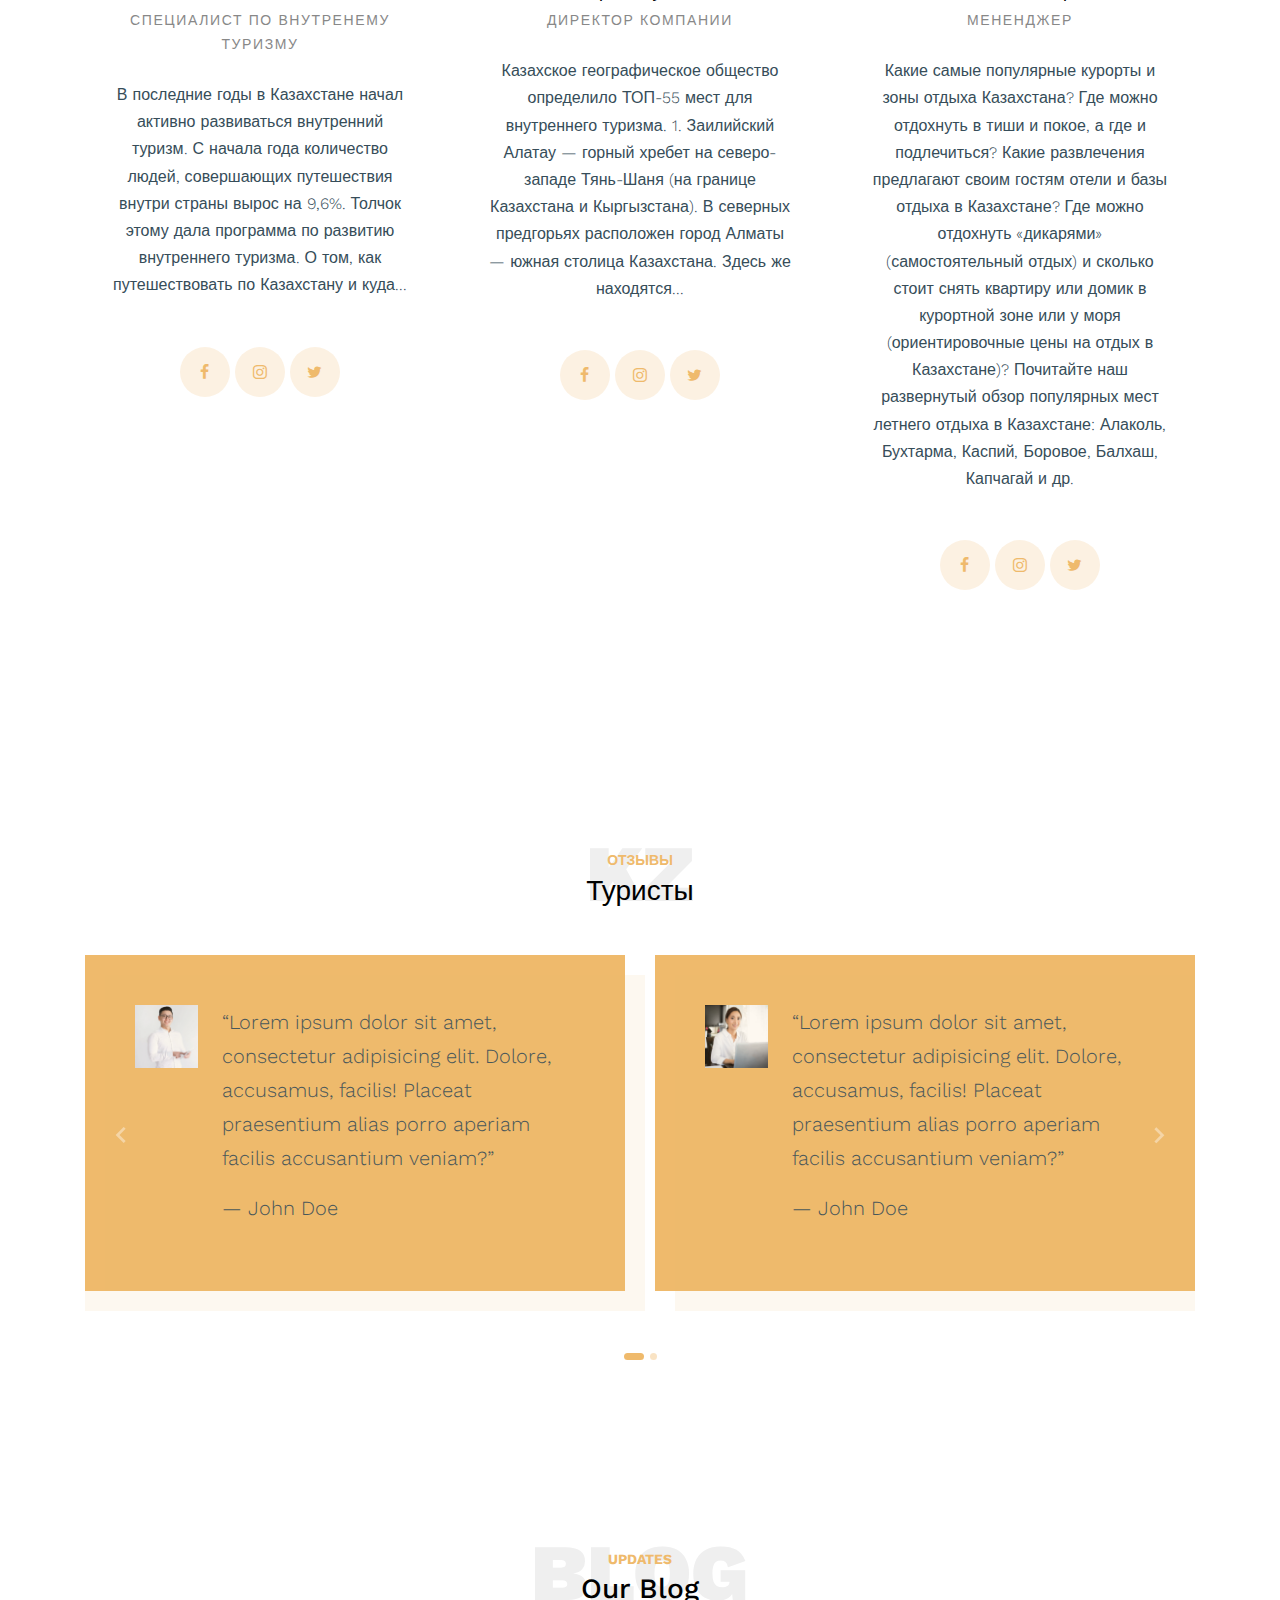
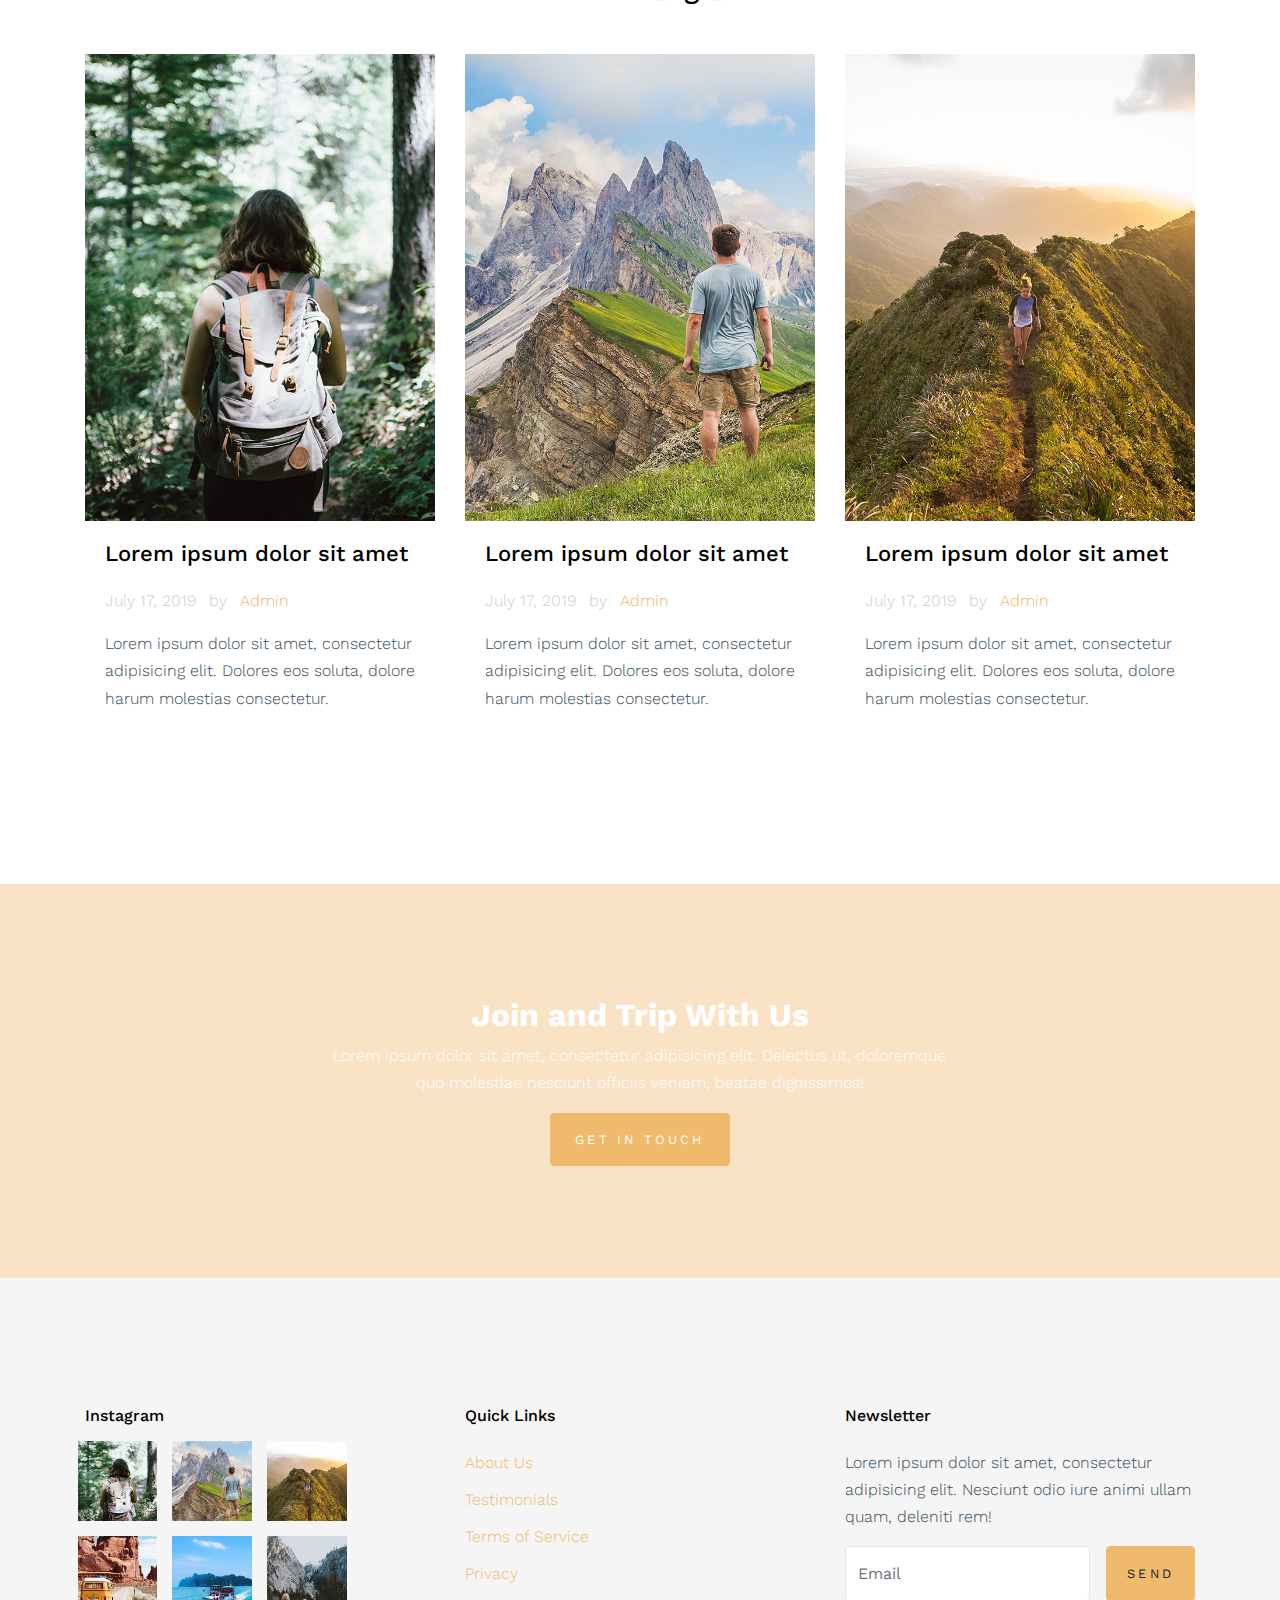
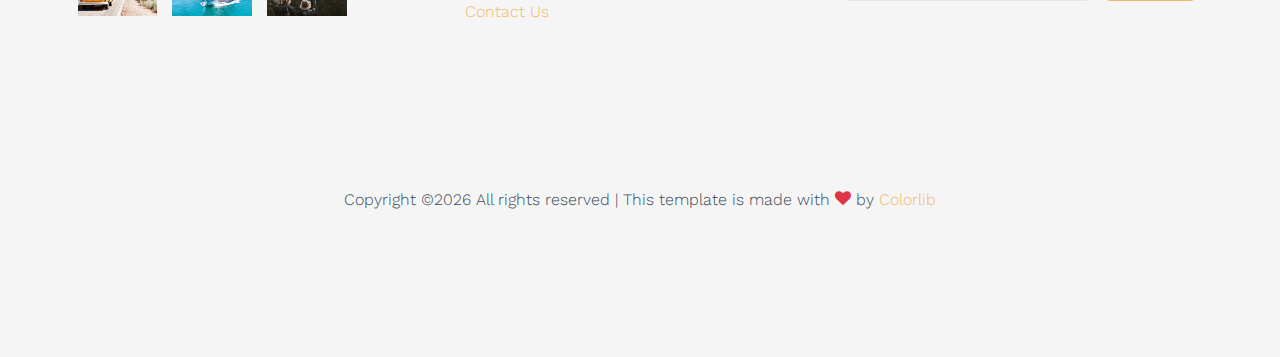
==== commit 44d65e17: "Update index.html" ====
--- a/index.html
+++ b/index.html
@@ -282,8 +282,8 @@
           <div class="col-md-10">
             <div class="heading-39101 mb-5">
               <span class="backdrop text-center">KZ</span>
-              <span class="subtitle-39191">Test</span>
-              <h3>Happy Customers</h3>
+              <span class="subtitle-39191">отзывы</span>
+              <h3>Туристы</h3>
             </div>
           </div>
         </div>
